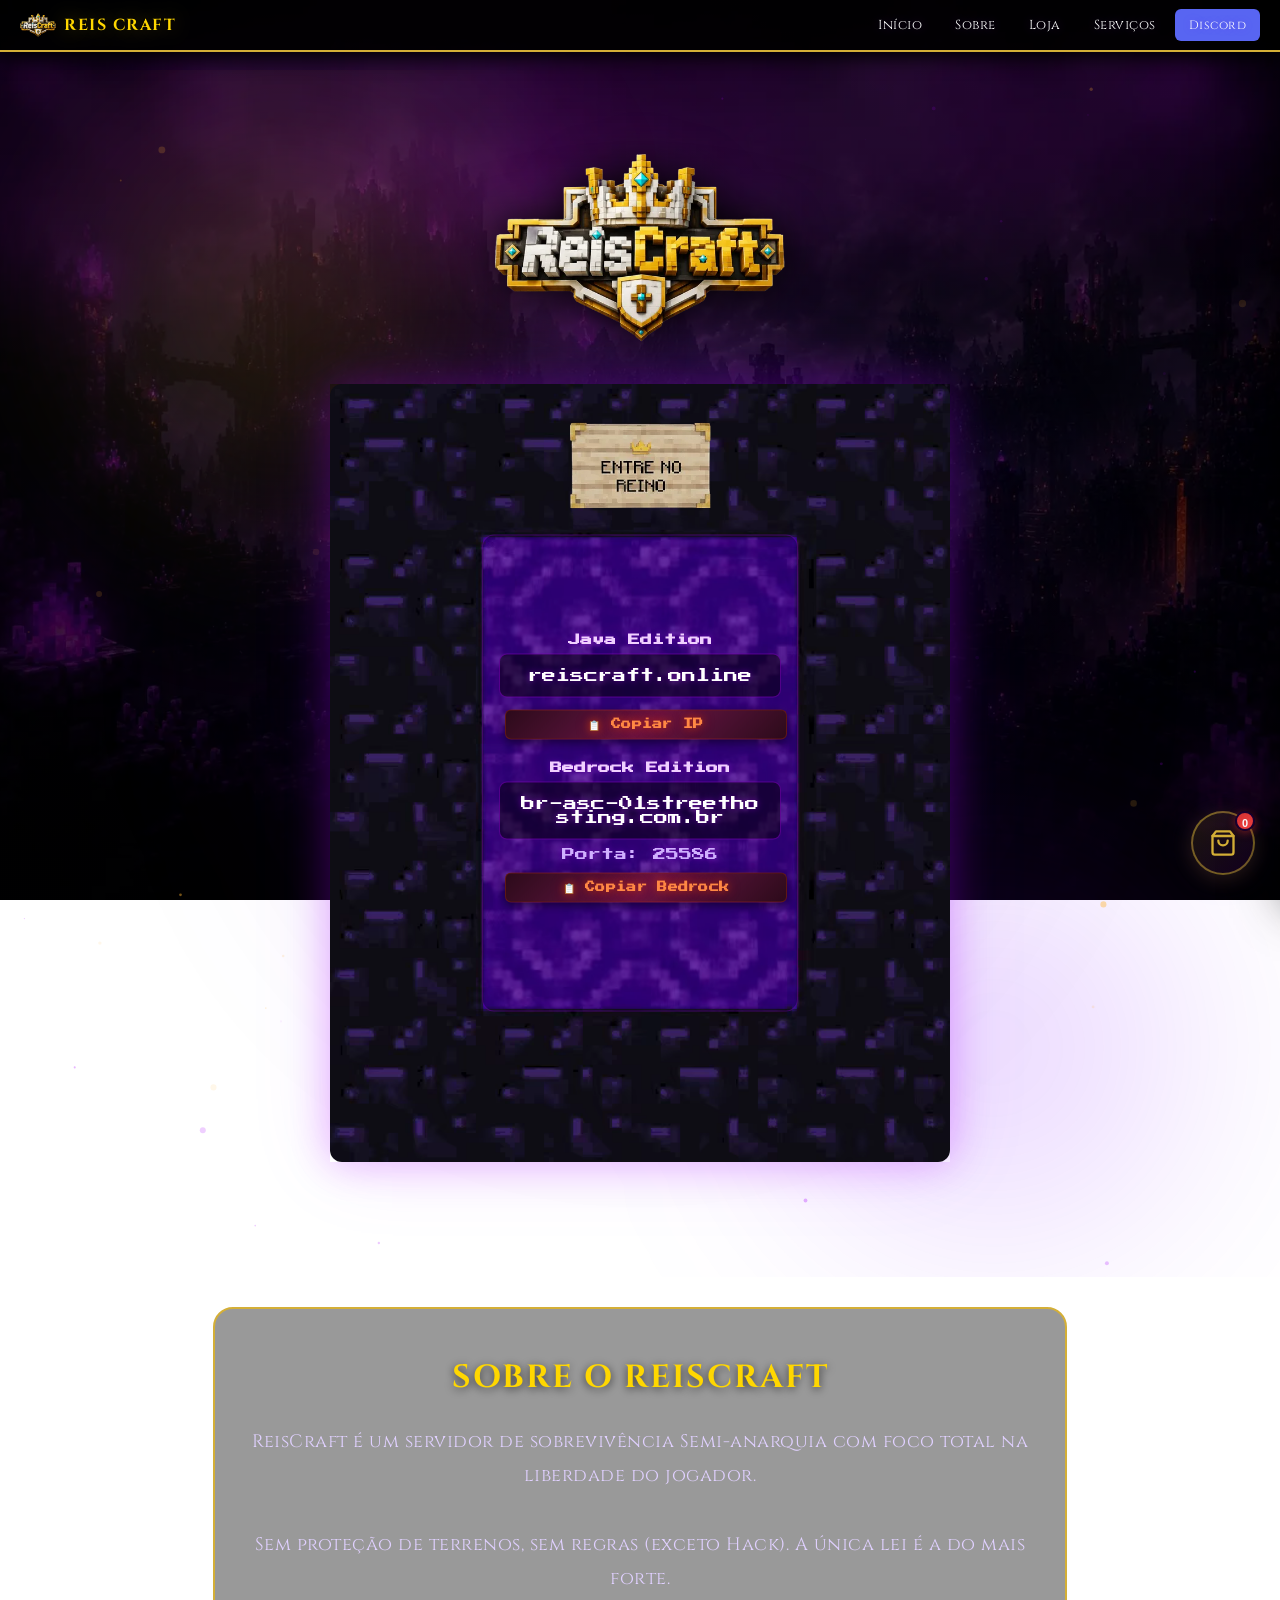
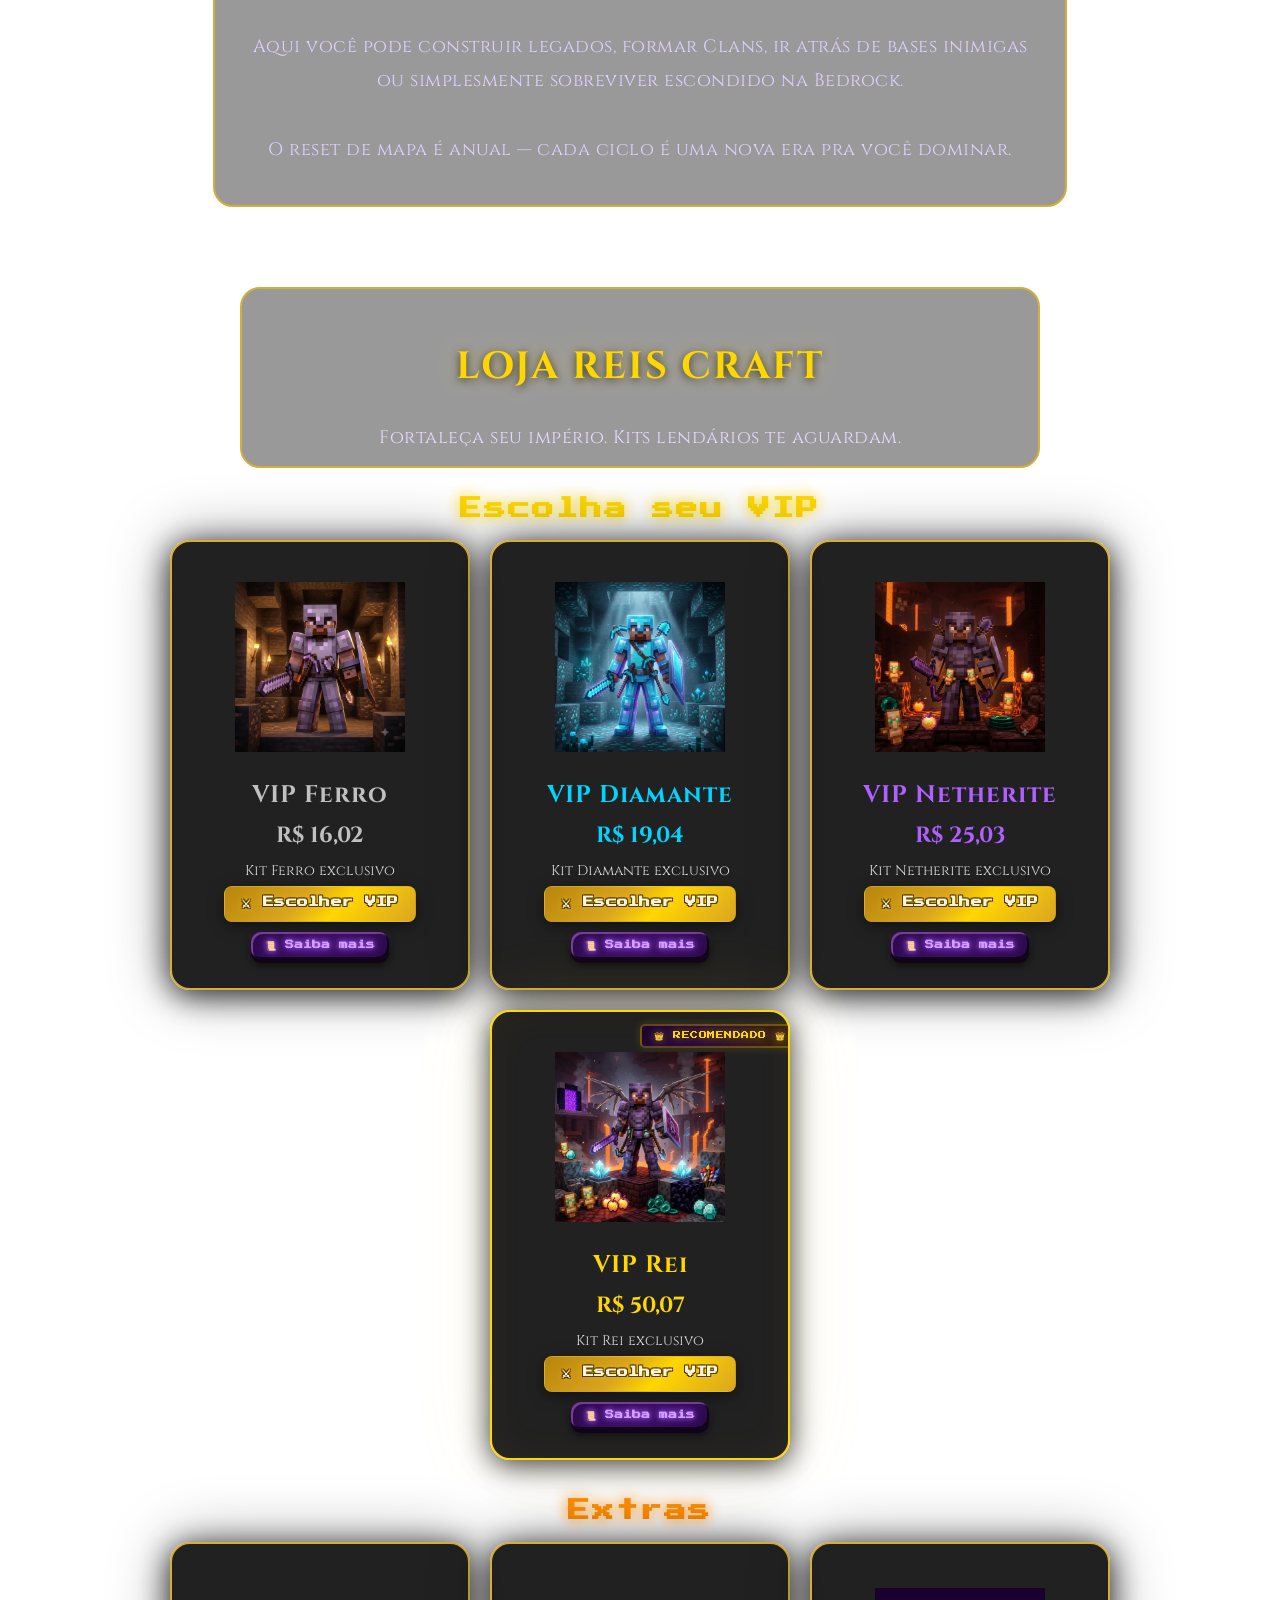
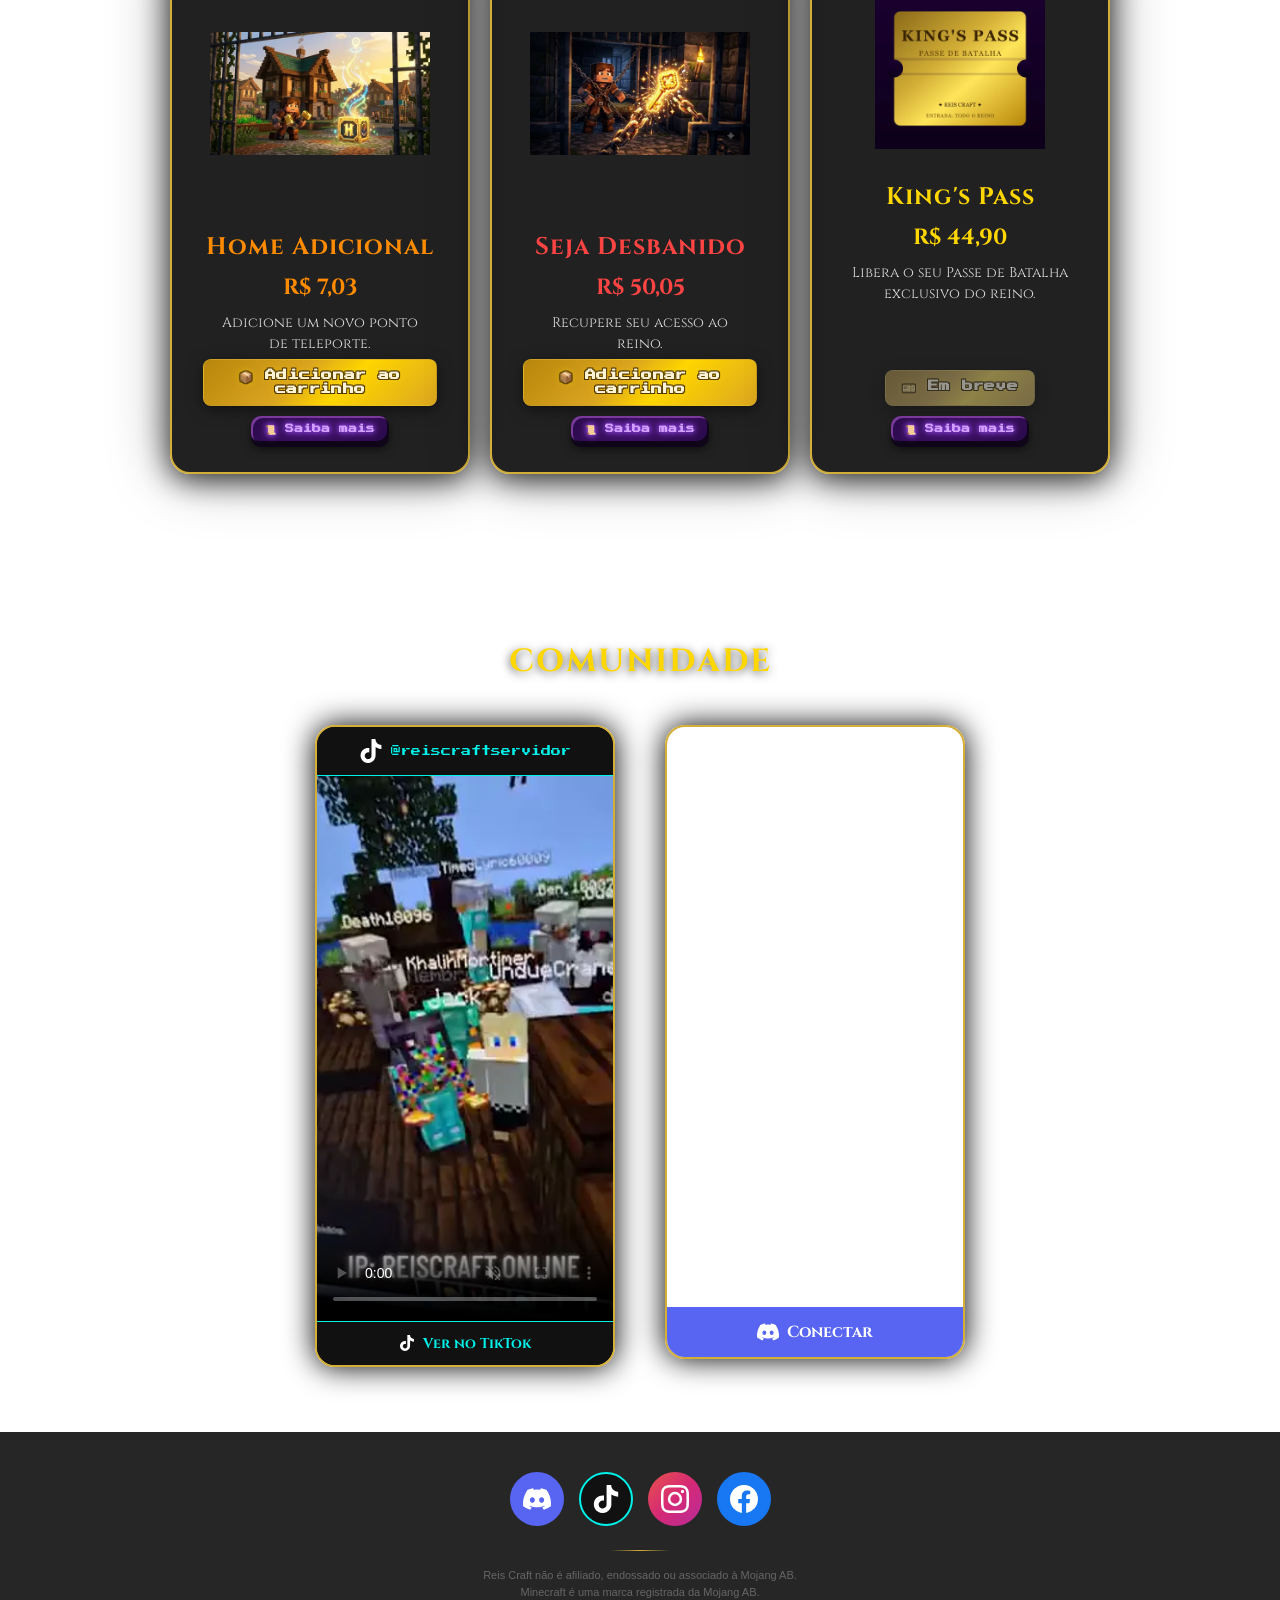
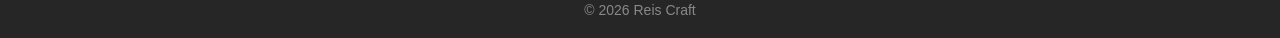
==== index.html @ 6741df7a "revert: titulo da loja volta ao dourado chapado com glow sutil (sem gradiente/filetes/animacao)" ====
﻿<!DOCTYPE html>
<html lang="pt-BR">
<head>
<meta charset="UTF-8">
<meta name="viewport" content="width=device-width, initial-scale=1.0, viewport-fit=cover">
<meta name="theme-color" content="#0d001a">
<title>Reis Craft | Loja Minecraft</title>
<link rel="icon" type="image/png" href="assets/logo.png">
<link href="https://fonts.googleapis.com/css2?family=Cinzel:wght@500;700&family=Press+Start+2P&display=swap" rel="stylesheet">
<link rel="stylesheet" href="css/style.css?v=10">
<link rel="preload" as="image" href="assets/background.webp">
<link rel="preload" as="image" href="assets/logo.webp">
<link rel="preload" as="image" href="assets/portal-poster.webp">
</head>
<body>

<nav class="navbar">
  <a href="#" class="nav-logo">
    <img src="assets/logo.webp" alt="Reis Craft" class="nav-logo-img" width="64" height="43">
    REIS CRAFT
  </a>
  <button class="nav-toggle" onclick="toggleNav()" aria-label="Menu">
    <span class="hamburger"></span>
  </button>
  <div class="nav-links">
    <a href="#inicio" onclick="fecharNav()">Início</a>
    <a href="#sobre" onclick="fecharNav()">Sobre</a>
    <a href="#loja" onclick="fecharNav()">Loja</a>
    <a href="#servicos" onclick="fecharNav()">Serviços</a>
    <a href="https://discord.gg/BGQZTPGbH" target="_blank" onclick="fecharNav()" class="nav-discord">Discord</a>
  </div>
</nav>

<header id="inicio">
  <div class="hero-bg">
    <div class="hero-glow"></div>
    <div class="hero-lighting">
      <div class="hero-light-spot spot-warm"></div>
      <div class="hero-light-spot spot-cool"></div>
    </div>
    <canvas id="hero-particles"></canvas>
  </div>
  <div class="hero-content">
    <img src="assets/logo.webp" class="logo" alt="Reis Craft" width="290" height="193">
    <div class="server-box">
      <div class="portal-frame">
        <div class="portal-sign">
          <img src="assets/placa-entre-reino.webp" alt="Entre no Reino" class="sign-img" width="512" height="279">
        </div>
        <video src="assets/portal.webm" poster="assets/portal-poster.webp" alt="Nether Portal" class="portal-gif" autoplay muted loop playsinline></video>
        <div class="portal-card">
          <div class="portal-editions">
            <div class="portal-edition">
              <h3>Java Edition</h3>
              <div class="server-ip">reiscraft.online</div>
              <button class="mc-btn" onclick="copiarTexto('reiscraft.online','Reis Craft')">📋 Copiar IP</button>
            </div>
            <div class="portal-edition">
              <h3>Bedrock Edition</h3>
              <div class="server-ip">br-asc-01streethosting.com.br</div>
              <div class="server-port">Porta: 25586</div>
              <button class="mc-btn" onclick="copiarTexto('br-asc-01streethosting.com.br:25586','Reis Craft Bedrock')">📋 Copiar Bedrock</button>
            </div>
          </div>
        </div>
      </div>
    </div>
  </div>
</header>

<section id="sobre">
  <h2 id="mc-sobre">Sobre o ReisCraft</h2>
  <p>
    ReisCraft é um servidor de sobrevivência Semi-anarquia com foco total na liberdade do jogador.
    <br><br>
    Sem proteção de terrenos, sem regras (exceto Hack). A única lei é a do mais forte.
    <br><br>
    Aqui você pode construir legados, formar Clans, ir atrás de bases inimigas ou simplesmente sobreviver escondido na Bedrock.
    <br><br>
    O reset de mapa é anual — cada ciclo é uma nova era pra você dominar.
  </p>
</section>

<section id="loja"></section>

<section id="servicos">
  <h2 id="mc-servicos">Comunidade</h2>

  <div class="social-row">
    <div class="tiktok-card">
      <div class="tiktok-header">
        <svg viewBox="0 0 24 24" width="24" height="24" fill="white"><path d="M12.525.02c1.31-.02 2.61-.01 3.91-.02.08 1.53.63 3.09 1.75 4.17 1.12 1.11 2.7 1.62 4.24 1.79v4.03c-1.44-.05-2.89-.35-4.2-.97-.57-.26-1.1-.59-1.62-.93-.01 2.92.01 5.84-.02 8.75-.08 1.4-.54 2.79-1.35 3.94-1.31 1.92-3.58 3.17-5.91 3.21-1.43.08-2.86-.31-4.08-1.03-2.02-1.19-3.44-3.37-3.65-5.71-.02-.5-.03-1-.01-1.49.18-1.9 1.12-3.72 2.58-4.96 1.66-1.44 3.98-2.13 6.15-1.72.02 1.48-.04 2.96-.04 4.44-.99-.32-2.15-.23-3.02.37-.63.41-1.11 1.04-1.36 1.75-.21.51-.15 1.07-.14 1.61.24 1.64 1.82 3.02 3.5 2.87 1.12-.01 2.19-.66 2.77-1.61.19-.33.4-.67.41-1.06.1-1.79.06-3.57.07-5.36.01-4.03-.01-8.05.02-12.07z"/></svg>
        <span>@reiscraftservidor</span>
      </div>
      <div class="tiktok-video">
        <video src="assets/tiktok-preview-opt.mp4" poster="assets/tiktok-poster.webp" autoplay muted loop playsinline controls></video>
      </div>
      <a href="https://www.tiktok.com/@reiscraftservidor" target="_blank" class="tiktok-btn">
        <svg viewBox="0 0 24 24" width="16" height="16" fill="white"><path d="M12.525.02c1.31-.02 2.61-.01 3.91-.02.08 1.53.63 3.09 1.75 4.17 1.12 1.11 2.7 1.62 4.24 1.79v4.03c-1.44-.05-2.89-.35-4.2-.97-.57-.26-1.1-.59-1.62-.93-.01 2.92.01 5.84-.02 8.75-.08 1.4-.54 2.79-1.35 3.94-1.31 1.92-3.58 3.17-5.91 3.21-1.43.08-2.86-.31-4.08-1.03-2.02-1.19-3.44-3.37-3.65-5.71-.02-.5-.03-1-.01-1.49.18-1.9 1.12-3.72 2.58-4.96 1.66-1.44 3.98-2.13 6.15-1.72.02 1.48-.04 2.96-.04 4.44-.99-.32-2.15-.23-3.02.37-.63.41-1.11 1.04-1.36 1.75-.21.51-.15 1.07-.14 1.61.24 1.64 1.82 3.02 3.5 2.87 1.12-.01 2.19-.66 2.77-1.61.19-.33.4-.67.41-1.06.1-1.79.06-3.57.07-5.36.01-4.03-.01-8.05.02-12.07z"/></svg>
        Ver no TikTok
      </a>
    </div>
    <div class="discord-widget">
      <iframe src="https://discord.com/widget?id=1530316278089384156&theme=dark" width="350" height="500" allowtransparency="true" frameborder="0" sandbox="allow-popups allow-popups-to-escape-sandbox allow-same-origin allow-scripts"></iframe>
      <a href="https://discord.gg/BGQZTPGbH" target="_blank" class="discord-connect">
        <svg viewBox="0 0 24 24" width="22" height="22" fill="white"><path d="M20.317 4.37a19.791 19.791 0 0 0-4.885-1.515.074.074 0 0 0-.079.037c-.21.375-.444.864-.608 1.25a18.27 18.27 0 0 0-5.487 0 12.64 12.64 0 0 0-.617-1.25.077.077 0 0 0-.079-.037A19.736 19.736 0 0 0 3.677 4.37a.07.07 0 0 0-.032.027C.533 9.046-.32 13.58.099 18.057a.082.082 0 0 0 .031.057 19.9 19.9 0 0 0 5.993 3.03.078.078 0 0 0 .084-.028 14.09 14.09 0 0 0 1.226-1.994.076.076 0 0 0-.041-.106 13.107 13.107 0 0 1-1.872-.892.077.077 0 0 1-.008-.128 10.2 10.2 0 0 0 .372-.292.074.074 0 0 1 .077-.01c3.928 1.793 8.18 1.793 12.062 0a.074.074 0 0 1 .078.01c.12.098.246.198.373.292a.077.077 0 0 1-.006.127 12.299 12.299 0 0 1-1.873.892.077.077 0 0 0-.041.107c.36.698.772 1.362 1.225 1.993a.076.076 0 0 0 .084.028 19.839 19.839 0 0 0 6.002-3.03.077.077 0 0 0 .032-.054c.5-5.177-.838-9.674-3.549-13.66a.061.061 0 0 0-.031-.03zM8.02 15.33c-1.183 0-2.157-1.085-2.157-2.419 0-1.333.956-2.419 2.157-2.419 1.21 0 2.176 1.095 2.157 2.42 0 1.333-.956 2.418-2.157 2.418zm7.975 0c-1.183 0-2.157-1.085-2.157-2.419 0-1.333.955-2.419 2.157-2.419 1.21 0 2.176 1.095 2.157 2.42 0 1.333-.946 2.418-2.157 2.418z"/></svg>
        Conectar
      </a>
    </div>

  </div>
</section>

<div id="cart-button" onclick="toggleCarrinho()">
  <svg id="cart-icon" viewBox="0 0 24 24" width="28" height="28" fill="none" stroke="#d4af37" stroke-width="2" stroke-linecap="round" stroke-linejoin="round">
    <path d="M6 2L3 6v14a2 2 0 0 0 2 2h14a2 2 0 0 0 2-2V6l-3-4z"/>
    <line x1="3" y1="6" x2="21" y2="6"/>
    <path d="M16 10a4 4 0 0 1-8 0"/>
  </svg>
  <span id="cart-count">0</span>
</div>

<div id="cart-overlay" onclick="toggleCarrinho()"></div>

<div id="cart-panel">
  <div class="cart-header">
    <h2>💎 Seu Pedido</h2>
    <span onclick="toggleCarrinho()" class="close-cart">✕</span>
  </div>

  <div class="cart-nickname">
    <label for="nickname-input">Nickname do Minecraft</label>
    <input
      type="text"
      id="nickname-input"
      placeholder="Digite seu nick..."
      maxlength="16"
      autocomplete="off"
    >
  </div>

  <div id="cart-items"></div>

  <div class="cart-summary">
    <h3 id="cart-total">Total: $0.00</h3>
    <p class="cart-warning">
      Após a confirmação do pagamento,<br>
      VIPs serão entregues automaticamente.<br>
      Homes e Desban serão processados pela equipe.
    </p>
  </div>

  <button class="mc-btn" id="finalizar-btn" onclick="finalizarCompra()" disabled>
    🛒 Finalizar compra
  </button>
</div>

<div id="resumo-overlay" onclick="fecharResumo()"></div>

<div id="resumo-panel">
  <div class="cart-header">
    <h2>💎 Resumo do Pedido</h2>
    <span onclick="fecharResumo()" class="close-cart">✕</span>
  </div>

  <div class="resumo-box">
    <div class="resumo-player">
      <span class="resumo-label">Jogador</span>
      <span class="resumo-valor" id="confirmacao-nick"></span>
    </div>
    <div id="cart-resumo-content"></div>
  </div>

  <p class="cart-warning">
    Ao confirmar, você será redirecionado para o checkout seguro da Tebex.
  </p>

  <button class="mc-btn" onclick="confirmarCompra()">
    🛒 Ir para o pagamento
  </button>
</div>

<div id="popup" class="popup" onclick="if(event.target===this)fecharInfo()">
  <div class="popup-content">
    <span onclick="fecharInfo()" class="close">✖</span>
    <h2 id="tituloVip"></h2>
    <img id="imagemKit" class="kit-img" alt="Kit">
    <p id="textoVip"></p>
  </div>
</div>

<div id="manual-popup" class="manual-popup" onclick="if(event.target===this)fecharManual()">
  <div class="manual-content">
    <span onclick="fecharManual()" class="close">✖</span>
    <svg class="manual-discord-icon" viewBox="0 0 24 24" fill="white"><path d="M20.317 4.37a19.791 19.791 0 0 0-4.885-1.515.074.074 0 0 0-.079.037c-.21.375-.444.864-.608 1.25a18.27 18.27 0 0 0-5.487 0 12.64 12.64 0 0 0-.617-1.25.077.077 0 0 0-.079-.037A19.736 19.736 0 0 0 3.677 4.37a.07.07 0 0 0-.032.027C.533 9.046-.32 13.58.099 18.057a.082.082 0 0 0 .031.057 19.9 19.9 0 0 0 5.993 3.03.078.078 0 0 0 .084-.028 14.09 14.09 0 0 0 1.226-1.994.076.076 0 0 0-.041-.106 13.107 13.107 0 0 1-1.872-.892.077.077 0 0 1-.008-.128 10.2 10.2 0 0 0 .372-.292.074.074 0 0 1 .077-.01c3.928 1.793 8.18 1.793 12.062 0a.074.074 0 0 1 .078.01c.12.098.246.198.373.292a.077.077 0 0 1-.006.127 12.299 12.299 0 0 1-1.873.892.077.077 0 0 0-.041.107c.36.698.772 1.362 1.225 1.993a.076.076 0 0 0 .084.028 19.839 19.839 0 0 0 6.002-3.03.077.077 0 0 0 .032-.054c.5-5.177-.838-9.674-3.549-13.66a.061.061 0 0 0-.031-.03zM8.02 15.33c-1.183 0-2.157-1.085-2.157-2.419 0-1.333.956-2.419 2.157-2.419 1.21 0 2.176 1.095 2.157 2.42 0 1.333-.956 2.418-2.157 2.418zm7.975 0c-1.183 0-2.157-1.085-2.157-2.419 0-1.333.955-2.419 2.157-2.419 1.21 0 2.176 1.095 2.157 2.42 0 1.333-.946 2.418-2.157 2.418z"/></svg>
    <h2 class="manual-titulo" id="manual-titulo"></h2>
    <p class="manual-texto" id="manual-texto"></p>
    <a href="https://discord.gg/BGQZTPGbH" target="_blank" rel="noopener" class="manual-discord-btn" id="manual-discord-btn">
      <svg viewBox="0 0 24 24" fill="white"><path d="M20.317 4.37a19.791 19.791 0 0 0-4.885-1.515.074.074 0 0 0-.079.037c-.21.375-.444.864-.608 1.25a18.27 18.27 0 0 0-5.487 0 12.64 12.64 0 0 0-.617-1.25.077.077 0 0 0-.079-.037A19.736 19.736 0 0 0 3.677 4.37a.07.07 0 0 0-.032.027C.533 9.046-.32 13.58.099 18.057a.082.082 0 0 0 .031.057 19.9 19.9 0 0 0 5.993 3.03.078.078 0 0 0 .084-.028 14.09 14.09 0 0 0 1.226-1.994.076.076 0 0 0-.041-.106 13.107 13.107 0 0 1-1.872-.892.077.077 0 0 1-.008-.128 10.2 10.2 0 0 0 .372-.292.074.074 0 0 1 .077-.01c3.928 1.793 8.18 1.793 12.062 0a.074.074 0 0 1 .078.01c.12.098.246.198.373.292a.077.077 0 0 1-.006.127 12.299 12.299 0 0 1-1.873.892.077.077 0 0 0-.041.107c.36.698.772 1.362 1.225 1.993a.076.076 0 0 0 .084.028 19.839 19.839 0 0 0 6.002-3.03.077.077 0 0 0 .032-.054c.5-5.177-.838-9.674-3.549-13.66a.061.061 0 0 0-.031-.03zM8.02 15.33c-1.183 0-2.157-1.085-2.157-2.419 0-1.333.956-2.419 2.157-2.419 1.21 0 2.176 1.095 2.157 2.42 0 1.333-.956 2.418-2.157 2.418zm7.975 0c-1.183 0-2.157-1.085-2.157-2.419 0-1.333.955-2.419 2.157-2.419 1.21 0 2.176 1.095 2.157 2.42 0 1.333-.946 2.418-2.157 2.418z"/></svg>
      Entrar no Discord
    </a>
    <button class="manual-continuar-btn" id="manual-continuar-btn" onclick="continuarComprando()">🛒 Continuar comprando</button>
  </div>
</div>

<div id="portal-overlay"></div>
<div id="toast-container"></div>

<footer>
  <div class="footer-social">
    <a href="https://discord.gg/BGQZTPGbH" target="_blank" class="social-icon discord" aria-label="Discord">
      <svg viewBox="0 0 24 24" width="28" height="28" fill="white"><path d="M20.317 4.37a19.791 19.791 0 0 0-4.885-1.515.074.074 0 0 0-.079.037c-.21.375-.444.864-.608 1.25a18.27 18.27 0 0 0-5.487 0 12.64 12.64 0 0 0-.617-1.25.077.077 0 0 0-.079-.037A19.736 19.736 0 0 0 3.677 4.37a.07.07 0 0 0-.032.027C.533 9.046-.32 13.58.099 18.057a.082.082 0 0 0 .031.057 19.9 19.9 0 0 0 5.993 3.03.078.078 0 0 0 .084-.028 14.09 14.09 0 0 0 1.226-1.994.076.076 0 0 0-.041-.106 13.107 13.107 0 0 1-1.872-.892.077.077 0 0 1-.008-.128 10.2 10.2 0 0 0 .372-.292.074.074 0 0 1 .077-.01c3.928 1.793 8.18 1.793 12.062 0a.074.074 0 0 1 .078.01c.12.098.246.198.373.292a.077.077 0 0 1-.006.127 12.299 12.299 0 0 1-1.873.892.077.077 0 0 0-.041.107c.36.698.772 1.362 1.225 1.993a.076.076 0 0 0 .084.028 19.839 19.839 0 0 0 6.002-3.03.077.077 0 0 0 .032-.054c.5-5.177-.838-9.674-3.549-13.66a.061.061 0 0 0-.031-.03zM8.02 15.33c-1.183 0-2.157-1.085-2.157-2.419 0-1.333.956-2.419 2.157-2.419 1.21 0 2.176 1.095 2.157 2.42 0 1.333-.956 2.418-2.157 2.418zm7.975 0c-1.183 0-2.157-1.085-2.157-2.419 0-1.333.955-2.419 2.157-2.419 1.21 0 2.176 1.095 2.157 2.42 0 1.333-.946 2.418-2.157 2.418z"/></svg>
    </a>
    <a href="https://www.tiktok.com/@reiscraftservidor" target="_blank" class="social-icon tiktok" aria-label="TikTok">
      <svg viewBox="0 0 24 24" width="28" height="28" fill="white"><path d="M12.525.02c1.31-.02 2.61-.01 3.91-.02.08 1.53.63 3.09 1.75 4.17 1.12 1.11 2.7 1.62 4.24 1.79v4.03c-1.44-.05-2.89-.35-4.2-.97-.57-.26-1.1-.59-1.62-.93-.01 2.92.01 5.84-.02 8.75-.08 1.4-.54 2.79-1.35 3.94-1.31 1.92-3.58 3.17-5.91 3.21-1.43.08-2.86-.31-4.08-1.03-2.02-1.19-3.44-3.37-3.65-5.71-.02-.5-.03-1-.01-1.49.18-1.9 1.12-3.72 2.58-4.96 1.66-1.44 3.98-2.13 6.15-1.72.02 1.48-.04 2.96-.04 4.44-.99-.32-2.15-.23-3.02.37-.63.41-1.11 1.04-1.36 1.75-.21.51-.15 1.07-.14 1.61.24 1.64 1.82 3.02 3.5 2.87 1.12-.01 2.19-.66 2.77-1.61.19-.33.4-.67.41-1.06.1-1.79.06-3.57.07-5.36.01-4.03-.01-8.05.02-12.07z"/></svg>
    </a>
    <a href="https://www.instagram.com/reiscraftserver/" target="_blank" class="social-icon instagram" aria-label="Instagram">
      <svg viewBox="0 0 24 24" width="28" height="28" fill="white"><path d="M12 2.163c3.204 0 3.584.012 4.85.07 3.252.148 4.771 1.691 4.919 4.919.058 1.265.069 1.645.069 4.849 0 3.205-.012 3.584-.069 4.849-.149 3.225-1.664 4.771-4.919 4.919-1.266.058-1.644.07-4.85.07-3.204 0-3.584-.012-4.849-.07-3.26-.149-4.771-1.699-4.919-4.92-.058-1.265-.07-1.644-.07-4.849 0-3.204.013-3.583.07-4.849.149-3.227 1.664-4.771 4.919-4.919 1.266-.057 1.645-.069 4.849-.069zM12 0C8.741 0 8.333.014 7.053.072 2.695.272.273 2.69.073 7.052.014 8.333 0 8.741 0 12c0 3.259.014 3.668.072 4.948.2 4.358 2.618 6.78 6.98 6.98C8.333 23.986 8.741 24 12 24c3.259 0 3.668-.014 4.948-.072 4.354-.2 6.782-2.618 6.979-6.98.059-1.28.073-1.689.073-4.948 0-3.259-.014-3.667-.072-4.947-.196-4.354-2.617-6.78-6.979-6.98C15.668.014 15.259 0 12 0zm0 5.838a6.162 6.162 0 1 0 0 12.324 6.162 6.162 0 0 0 0-12.324zM12 16a4 4 0 1 1 0-8 4 4 0 0 1 0 8zm6.406-11.845a1.44 1.44 0 1 0 0 2.881 1.44 1.44 0 0 0 0-2.881z"/></svg>
    </a>
    <a href="https://www.facebook.com/profile.php?id=61592314394153" target="_blank" class="social-icon facebook" aria-label="Facebook">
      <svg viewBox="0 0 24 24" width="28" height="28" fill="white"><path d="M24 12.073c0-6.627-5.373-12-12-12s-12 5.373-12 12c0 5.99 4.388 10.954 10.125 11.854v-8.385H7.078v-3.47h3.047V9.43c0-3.007 1.792-4.669 4.533-4.669 1.312 0 2.686.235 2.686.235v2.953H15.83c-1.491 0-1.956.925-1.956 1.874v2.25h3.328l-.532 3.47h-2.796v8.385C19.612 23.027 24 18.062 24 12.073z"/></svg>
    </a>
  </div>
  <div class="footer-divider"></div>
  <p class="footer-legal">
    Reis Craft não é afiliado, endossado ou associado à Mojang AB.<br>
    Minecraft é uma marca registrada da Mojang AB.
  </p>
  <p class="footer-copy">© 2026 Reis Craft</p>
</footer>

<script src="js/products.js?v=7"></script>
<script src="js/cart.js?v=7"></script>
<script src="js/checkout.js?v=7"></script>
<script src="js/ui.js?v=7"></script>
<script src="js/main.js?v=7"></script>
<script>
if (window.location.search.includes("canceled=true")) {
  mostrarToast("↩ Pagamento cancelado. Carrinho intacto!");
  setTimeout(function() {
    var p = document.getElementById("cart-panel");
    var o = document.getElementById("cart-overlay");
    if (p && o) { p.classList.add("cart-open"); o.classList.add("cart-open"); }
  }, 600);
  if (window.history.replaceState) window.history.replaceState({}, "", window.location.pathname);
}
</script>
</body>
</html>
---- css/style.css ----
/* ================= */
/* NAVBAR */
/* ================= */

.navbar {
    position:fixed;
    top:0;
    left:0;
    width:100%;
    z-index:2000;
    display:flex;
    align-items:center;
    justify-content:space-between;
    padding:8px 20px;
    background:rgba(0,0,0,.92);
    border-bottom:2px solid #d4af37;
    box-shadow:0 5px 20px black;
    box-sizing:border-box;
}

.nav-logo {
    display:flex;
    align-items:center;
    gap:8px;
    color:#ffd700;
    font-family:'Cinzel',serif;
    font-size:16px;
    font-weight:700;
    text-decoration:none;
    text-transform:uppercase;
    letter-spacing:1.5px;
    text-shadow:0 0 20px rgba(255,215,0,.4),0 0 40px rgba(170,0,255,.2);
    transition:text-shadow .3s;
}
.nav-logo-img { height:24px; width:auto; flex-shrink:0; }
.nav-logo:hover {
    text-shadow:0 0 30px rgba(255,215,0,.6),0 0 60px rgba(170,0,255,.35);
}

.nav-links {
    display:flex;
    align-items:center;
    gap:5px;
    flex-wrap:wrap;
}

.nav-links a {
    color:#fff;
    font-family:'Cinzel',serif;
    font-size:13px;
    text-decoration:none;
    padding:8px 14px;
    border-radius:6px;
    letter-spacing:.5px;
    text-shadow:0 0 10px rgba(170,0,255,.3);
    transition:background .2s, color .2s, text-shadow .2s;
}

.nav-links a:hover {
    background:rgba(170,0,255,.2);
    color:#e0b0ff;
    text-shadow:0 0 20px rgba(170,0,255,.6);
}

.nav-discord {
    background:#5865F2 !important;
    color:white !important;
    font-family:'Cinzel',serif !important;
    font-size:12px !important;
    letter-spacing:.5px;
}

.nav-discord:hover {
    background:#7C3AED !important;
    color:#e0b0ff !important;
}

.nav-toggle {
    display:none;
    background:none;
    border:none;
    cursor:pointer;
    padding:8px;
    margin:0;
    box-shadow:none;
    width:auto;
}

.hamburger,.hamburger::before,.hamburger::after {
    display:block;
    width:26px;
    height:3px;
    background:#ffd700;
    border-radius:2px;
    transition:transform .3s, opacity .3s;
}

.hamburger { position:relative; }
.hamburger::before,.hamburger::after { content:''; position:absolute; left:0; }
.hamburger::before { top:-8px; }
.hamburger::after { top:8px; }

.nav-open .hamburger { transform:rotate(45deg); }
.nav-open .hamburger::before { transform:translateY(8px) rotate(0deg); opacity:0; }
.nav-open .hamburger::after { transform:translateY(-8px) rotate(-90deg); }

@media(max-width:700px){
    .nav-toggle { display:block; }
    .navbar { flex-direction:row; }
    .nav-open .nav-toggle { position:relative; z-index:2001; }
    .nav-links { display:none; }
    .nav-open .nav-links {
        display:flex; flex-direction:column;
        position:fixed; top:0; left:0; width:100%; height:100%;
        height:100dvh;
        z-index:2000; background:rgba(0,0,0,.7);
        backdrop-filter:blur(8px); -webkit-backdrop-filter:blur(8px);
        justify-content:center; align-items:center; gap:24px;
    }
    .nav-open .nav-links a { font-size:16px; padding:10px 20px; }
    body.nav-open { overflow:hidden; }
    body { padding-top:60px; }
}

/* ================= */
/* BASE */
/* ================= */

body {
    margin:0; padding:0; padding-top:70px;
    background-image:linear-gradient(rgba(0,0,0,0.45),rgba(0,0,0,0.75)),url("../assets/background.webp");
    background-size:cover; background-position:center; background-attachment:fixed;
    color:white; font-family:'Cinzel',serif; text-align:center;
}

header { position:relative; padding:80px 20px; }

/* ================= */
/* HERO */
/* ================= */

.hero-bg { position:absolute; inset:0; z-index:0; overflow:hidden; pointer-events:none; }

.hero-glow {
    position:absolute; top:50%; left:50%;
    transform:translate(-50%,-50%);
    width:900px; height:900px; max-width:120vw; max-height:120vw;
    background:radial-gradient(ellipse at center,rgba(140,0,255,.3) 0%,rgba(80,0,180,.15) 25%,transparent 65%);
    filter:blur(100px); will-change:transform;
    animation:heroGlowPulse 6s ease-in-out infinite;
}

.hero-lighting { position:absolute; inset:0; z-index:1; }
.hero-light-spot { position:absolute; border-radius:50%; filter:blur(100px); will-change:transform; }

.spot-warm {
    width:700px; height:700px; top:-10%; left:-5%;
    background:radial-gradient(circle at center,rgba(255,180,50,.22) 0%,transparent 55%);
}

.spot-cool {
    width:700px; height:700px; bottom:-10%; right:-5%;
    background:radial-gradient(circle at center,rgba(120,0,255,.22) 0%,transparent 55%);
}

#hero-particles { position:absolute; inset:0; z-index:2; pointer-events:none; display:block; }
.hero-content { position:relative; z-index:3; }

@keyframes heroGlowPulse {
    0%,100% { opacity:.6; transform:translate(-50%,-50%) scale(1); }
    50% { opacity:1; transform:translate(-50%,-50%) scale(1.15); }
}

@keyframes heroFadeIn {
    0% { opacity:0; transform:translateY(30px); }
    100% { opacity:1; transform:translateY(0); }
}

@keyframes fadeUp {
    0% { opacity:0; transform:translateY(25px); }
    100% { opacity:1; transform:translateY(0); }
}

section { animation:fadeUp .6s ease both; }
#sobre { animation-delay:.1s; }
#loja { animation-delay:.2s; }
#servicos { animation-delay:.3s; }

.logo { width:290px; max-width:85%; filter:drop-shadow(0 0 20px black); animation:heroFadeIn 1s cubic-bezier(.22,1,.36,1) forwards; }

.server-box { width:620px; max-width:92%; margin:35px auto; animation:heroFadeIn 1s cubic-bezier(.22,1,.36,1) .3s both; }

.portal-frame { position:relative; box-shadow:0 0 40px rgba(170,0,255,.3),0 0 80px rgba(170,0,255,.1); }

.portal-gif { width:100%; height:auto; display:block; border-radius:12px; }

.portal-sign {
    position:absolute; top:0; left:50%; transform:translateX(-50%);
    z-index:5; pointer-events:none;
}

.sign-img {
    width:360px; height:auto; image-rendering:pixelated;
    pointer-events:auto; display:block;
}

/* ================= */
/* SECTIONS */
/* ================= */

section { padding:50px 20px; }

#sobre {
    background:rgba(0,0,0,.4); backdrop-filter:blur(4px); -webkit-backdrop-filter:blur(4px);
    border:2px solid #d4af37; border-radius:20px;
    margin:30px auto; padding:20px 25px; max-width:800px;
}

#sobre p {
    font-family:'Cinzel',serif; font-size:18px; line-height:1.9;
    letter-spacing:.5px; color:#e0d0ff;
}

h2 {
    color:#ffd700; font-size:32px; text-shadow:0 2px 10px rgba(0,0,0,.7);
    font-family:'Cinzel',serif; letter-spacing:2px; text-transform:uppercase;
}

/* ================= */
/* CATEGORY GRID */
/* ================= */

.categoria-wrapper { margin-bottom:40px; }

.categoria-titulo {
    font-family:'Press Start 2P',cursive; font-size:22px;
    text-align:center; margin:30px 0 20px;
    text-shadow:0 0 15px currentColor; letter-spacing:2px;
}

.categoria-grid {
    display:flex; flex-wrap:wrap; justify-content:center; gap:20px;
}

/* ================= */
/* PRODUCT CARDS */
/* ================= */

.vip {
    display:inline-flex; flex-direction:column; align-items:center;
    vertical-align:top;
    background:rgba(15,15,15,.92); width:300px;
    padding:25px; margin:0; border-radius:20px;
    border:2px solid #d4af37;
    box-shadow:0 5px 30px rgba(0,0,0,.8),0 0 60px rgba(0,0,0,.4); overflow:hidden;
    box-sizing:border-box; transition:transform .35s cubic-bezier(.22,1,.36,1), box-shadow .35s ease;
}

.vip:hover {
    transform:translateY(-6px);
    box-shadow:0 8px 40px rgba(0,0,0,.8),0 0 80px rgba(170,0,255,.15);
    border-color:rgba(212,175,55,.8);
}

.vip-image-box { width:100%; height:200px; display:flex; align-items:center; justify-content:center; overflow:hidden; }

.vip-img { width:170px; height:170px; object-fit:contain; }

.vip[data-produto-id="home"] .vip-image-box,
.vip[data-produto-id="desban"] .vip-image-box { height:250px; }

.vip[data-produto-id="home"] .vip-img,
.vip[data-produto-id="desban"] .vip-img { width:220px; height:220px; }

.vip h3 { color:#ffd700; font-size:24px; margin:12px 0 5px; word-break:keep-all; font-family:'Cinzel',serif; letter-spacing:1px; transition:text-shadow .3s ease; }

.vip:has(.mc-btn:hover) h3 {
    animation:neon-trail 1.2s ease-in-out infinite;
}
.vip h4 { font-size:22px; margin:5px; font-weight:bold; }
.vip-desc { color:#ddd; font-size:14px; margin:5px 15px; line-height:1.5; }

.vip .mc-btn { margin-top:auto; }

.vip.recomendado {
    border-color:#ffd700;
    box-shadow:0 5px 30px rgba(0,0,0,.8),0 0 80px rgba(255,215,0,.12),inset 0 0 40px rgba(255,215,0,.04);
    position:relative;
}

.vip.recomendado::before {
    content:"👑 RECOMENDADO 👑";
    position:absolute; top:12px; left:50%;
    font-family:'Press Start 2P',cursive; font-size:8px;
    color:#ffd700;
    background:linear-gradient(135deg,#1a0030 0%,#2a0a3a 40%,#3a2500 100%);
    padding:5px 12px; border-radius:5px;
    z-index:2; letter-spacing:.5px; white-space:nowrap;
    border:2px solid rgba(255,215,0,.3);
    box-shadow:0 0 10px rgba(255,215,0,.15),inset 0 0 20px rgba(255,215,0,.04);
    text-shadow:0 0 8px rgba(255,215,0,.5),0 0 16px rgba(0,212,255,.2);
    animation:glow-pulse 2.5s ease-in-out infinite;
    transform-origin:center center;
}

.vip.recomendado:hover {
    box-shadow:0 8px 40px rgba(0,0,0,.8),0 0 100px rgba(255,215,0,.2),inset 0 0 60px rgba(255,215,0,.06);
    border-color:#ffd700;
}

@keyframes glow-pulse {
    0%, 100% {
        box-shadow:0 0 6px rgba(255,215,0,.2),0 0 12px rgba(255,215,0,.1);
        transform:translateX(-50%) scale(1);
    }
    50% {
        box-shadow:0 0 12px rgba(255,215,0,.5),0 0 30px rgba(255,215,0,.2),0 0 50px rgba(255,215,0,.1);
        transform:translateX(-50%) scale(1.04);
    }
}

@keyframes neon-trail {
    0% { text-shadow:-2px 0 6px currentColor,2px 0 3px transparent,0 0 12px currentColor,0 0 24px currentColor; }
    25% { text-shadow:0 -2px 6px currentColor,0 2px 3px transparent,0 0 12px currentColor,0 0 24px currentColor; }
    50% { text-shadow:2px 0 6px currentColor,-2px 0 3px transparent,0 0 12px currentColor,0 0 24px currentColor; }
    75% { text-shadow:0 2px 6px currentColor,0 -2px 3px transparent,0 0 12px currentColor,0 0 24px currentColor; }
    100% { text-shadow:-2px 0 6px currentColor,2px 0 3px transparent,0 0 12px currentColor,0 0 24px currentColor; }
}

/* ================= */
/* BUTTONS */
/* ================= */

button {
    background:#d4af37; color:#111; border:none;
    padding:14px 30px; font-size:17px; font-family:'Cinzel',serif;
    font-weight:bold; border-radius:10px; cursor:pointer;
    margin:8px; box-shadow:0 5px 15px black; transition:.2s;
}

button:hover { background:#f5d76e; filter:brightness(1.05); }

.mc-btn {
    font-family:'Press Start 2P',cursive; font-size:13px; letter-spacing:.3px;
    color:#fff5d6;
    background:linear-gradient(135deg,#b8860b 0%,#daa520 40%,#ffd700 60%,#daa520 100%);
    border:1px solid rgba(212,175,55,.4); border-radius:8px; padding:14px 24px;
    cursor:pointer; margin:6px;
    box-shadow:0 4px 15px rgba(0,0,0,.5);
    transition:all .2s ease;
    text-shadow:0 0 8px rgba(255,215,0,.5),1px 1px 0 #3a2500,-1px -1px 0 #3a2500,1px -1px 0 #3a2500,-1px 1px 0 #3a2500;
    position:relative; overflow:hidden; z-index:1;
}

.mc-btn:hover {
    background:linear-gradient(135deg,#d4a017 0%,#f0c040 40%,#ffe55a 60%,#f0c040 100%);
    border-color:rgba(255,215,0,.6); color:#fff;
    box-shadow:0 6px 20px rgba(0,0,0,.6),0 0 15px rgba(255,215,0,.15);
    text-shadow:0 0 12px rgba(255,215,0,.8),0 0 24px rgba(255,200,0,.4),1px 1px 0 #3a2500,-1px -1px 0 #3a2500,1px -1px 0 #3a2500,-1px 1px 0 #3a2500;
}

.mc-btn:disabled {
    opacity:0.5; cursor:not-allowed; filter:grayscale(0.5);
}

.mc-btn:active:not(:disabled) {
    transform:translateY(1px);
    box-shadow:0 2px 8px rgba(0,0,0,.5);
}

.mc-btn:disabled:hover {
    background:linear-gradient(135deg,#b8860b 0%,#daa520 40%,#ffd700 60%,#daa520 100%);
    border-color:rgba(212,175,55,.4); transform:none;
    box-shadow:0 4px 15px rgba(0,0,0,.5);
    text-shadow:0 0 8px rgba(255,215,0,.5),1px 1px 0 #3a2500,-1px -1px 0 #3a2500,1px -1px 0 #3a2500,-1px 1px 0 #3a2500;
}

.mc-btn-add { font-size:11px !important; padding:10px 16px !important; }

/* ================= */
/* KIT ORE HOVER EFFECTS */
/* ================= */

.vip[data-produto-id="vip_ferro"] .mc-btn:hover {
    background:linear-gradient(135deg,#2a2a2a,#5a5a5a,#c0c0c0,#5a5a5a,#2a2a2a) !important;
    border-color:rgba(192,192,192,.6) !important;
    color:#fff !important;
    text-shadow:0 0 8px rgba(192,192,192,.6),0 0 16px rgba(192,192,192,.3),1px 1px 0 #1a1a1a !important;
    box-shadow:inset -2px -2px 0 #1a1a1a,inset 2px 2px 0 #e0e0e0,0 3px 0 #1a1a1a,0 4px 10px rgba(192,192,192,.3) !important;
}

.vip[data-produto-id="vip_diamante"] .mc-btn:hover {
    background:linear-gradient(135deg,#003355,#0077aa,#00d4ff,#0077aa,#003355) !important;
    border-color:rgba(0,212,255,.6) !important;
    color:#fff !important;
    text-shadow:0 0 8px rgba(0,212,255,.6),0 0 16px rgba(0,212,255,.3),1px 1px 0 #002244 !important;
    box-shadow:inset -2px -2px 0 #002244,inset 2px 2px 0 #66e0ff,0 3px 0 #002244,0 4px 10px rgba(0,212,255,.3) !important;
}

.vip[data-produto-id="vip_netherite"] .mc-btn:hover {
    background:linear-gradient(135deg,#2a0040,#5a1080,#b060ff,#5a1080,#2a0040) !important;
    border-color:rgba(176,96,255,.6) !important;
    color:#fff !important;
    text-shadow:0 0 8px rgba(176,96,255,.6),0 0 16px rgba(176,96,255,.3),1px 1px 0 #1a0020 !important;
    box-shadow:inset -2px -2px 0 #1a0020,inset 2px 2px 0 #d090ff,0 3px 0 #1a0020,0 4px 10px rgba(176,96,255,.3) !important;
}

.vip[data-produto-id="vip_rei"] .mc-btn:hover {
    background:linear-gradient(135deg,#2a0040,#5a1080,#b060ff,#5a1080,#2a0040) !important;
    border-color:rgba(255,215,0,.6) !important;
    color:#ffd700 !important;
    text-shadow:0 0 12px rgba(255,215,0,.8),0 0 24px rgba(255,200,0,.4),0 0 40px rgba(255,215,0,.2),1px 1px 0 #3a2500 !important;
    box-shadow:inset -2px -2px 0 #1a0020,inset 2px 2px 0 #d090ff,0 3px 0 #1a0020,0 4px 10px rgba(255,215,0,.3),0 0 20px rgba(255,215,0,.1) !important;
}

.info-btn {
    font-family:'Press Start 2P',cursive; font-size:9px;
    padding:8px 14px; border:none; cursor:pointer; margin:4px;
    position:relative; overflow:hidden; z-index:1;
    color:#d4a0ff;
    background:linear-gradient(135deg,#2a0a4a,#3a1060,#2a0a4a);
    box-shadow:inset -2px -2px 0 #0f0518,inset 2px 2px 0 #7a3a9a,0 4px 0 #0f0518,0 6px 10px rgba(0,0,0,.6);
    transition:all .2s;
    text-shadow:0 0 5px #a050ff,0 0 10px #a050ff;
}

.info-btn:hover {
    color:#f0d0ff; transform:none;
    background:radial-gradient(circle at 25% 30%,rgba(200,120,255,.35),transparent 50%),
               radial-gradient(circle at 75% 70%,rgba(240,200,255,.2),transparent 50%),
               linear-gradient(135deg,#3a105a,#5a2080,#3a105a);
    text-shadow:0 0 10px #c080ff,0 0 25px #c080ff,0 0 40px #a050ff;
    box-shadow:inset -2px -2px 0 #1a0525,inset 2px 2px 0 #b070d0,0 4px 0 #1a0525,0 6px 10px rgba(0,0,0,.6);
}

/* ================= */
/* PORTAL CARD */
/* ================= */

.portal-card {
    position:absolute; top:50%; left:50%; transform:translate(-50%,-50%);
    width:316px; height:477px; box-sizing:border-box;
    padding:98px 16px; background:rgba(0,0,0,.35);
    border:1px solid rgba(170,0,255,.3); border-radius:12px;
}

.portal-editions { display:flex; flex-direction:column; gap:16px; }

.portal-edition h3 {
    color:#f0d0ff; font-family:'Press Start 2P',monospace;
    font-size:12px; margin:0 0 8px; text-shadow:0 0 6px rgba(170,0,255,.4); text-align:center;
}

.portal-edition .mc-btn {
    margin-top:12px; width:100%; padding:8px 14px; font-size:10px !important;
    background:linear-gradient(135deg,#2c0a1a,#4a1030,#6b1540,#4a1030,#2c0a1a) !important;
    border:1px solid rgba(200,50,0,.3) !important;
    border-radius:6px !important;
    box-shadow:0 3px 10px rgba(0,0,0,.5) !important;
    color:#ff8844 !important;
    text-shadow:0 0 8px rgba(255,68,0,.6),0 0 16px rgba(200,30,0,.3) !important;
}

.portal-edition .mc-btn:hover {
    background:linear-gradient(135deg,#3c1025,#5a2040,#7b2050,#5a2040,#3c1025) !important;
    border-color:rgba(255,100,0,.5) !important;
    box-shadow:0 4px 14px rgba(0,0,0,.6),0 0 10px rgba(200,50,0,.15) !important;
    color:#ffaa66 !important;
}

.server-ip {
    font-family:'Press Start 2P',monospace; font-size:14px; color:#fff;
    background:rgba(0,0,0,.5); border:1px solid rgba(170,0,255,.4);
    border-radius:8px; padding:14px 16px; text-align:center;
    text-shadow:0 0 6px rgba(170,0,255,.5); word-break:break-all;
}

.server-port {
    color:#d0b0ff; font-family:'Press Start 2P',monospace;
    font-size:13px; margin-top:8px; text-align:center;
    text-shadow:0 0 6px rgba(170,0,255,.4);
}

/* ================= */
/* NICKNAME INPUT */
/* ================= */

.cart-nickname {
    padding:15px; margin:10px 0; background:rgba(255,255,255,.03);
    border:1px solid rgba(212,175,55,.2); border-radius:8px;
}

.cart-nickname label {
    display:block; font-family:'Cinzel',serif;
    font-size:12px; color:#ffd700; margin-bottom:8px;
    letter-spacing:1px;
}

.cart-nickname input {
    width:100%; padding:12px 16px; box-sizing:border-box;
    font-family:Arial,sans-serif; font-size:14px;
    background:rgba(0,0,0,.4); border:1px solid rgba(212,175,55,.3);
    color:#ffd700; text-align:center; border-radius:6px;
    outline:none; transition:border-color .2s, box-shadow .2s;
}

.cart-nickname input:focus {
    border-color:#ffd700; box-shadow:0 0 15px rgba(255,215,0,.2);
}

.cart-nickname input::placeholder {
    color:rgba(255,215,0,.3); font-size:13px;
}

.cart-nickname input.input-error {
    border-color:#ff4444; animation:shake .3s;
}

@keyframes shake {
    0%,100% { transform:translateX(0); }
    25% { transform:translateX(-6px); }
    75% { transform:translateX(6px); }
}

/* ================= */
/* CART */
/* ================= */

#cart-button {
    position:fixed; right:25px; bottom:25px; z-index:1000;
    cursor:pointer; width:60px; height:60px;
    display:flex; align-items:center; justify-content:center;
    background:linear-gradient(135deg,rgba(212,175,55,.12),rgba(170,0,255,.1));
    border:2px solid rgba(212,175,55,.5);
    border-radius:50%;
    box-shadow:0 4px 20px rgba(212,175,55,.15),0 0 40px rgba(170,0,255,.1);
    transition:transform .3s, box-shadow .3s;
}
#cart-button:hover {
    transform:scale(1.1);
    box-shadow:0 4px 30px rgba(212,175,55,.3),0 0 50px rgba(170,0,255,.2);
}
#cart-button svg { transition:stroke .3s; }
#cart-button:hover svg { stroke:#ffd700; }

#cart-count {
    position:absolute; top:-2px; right:-2px;
    background:linear-gradient(135deg,#d43333,#ff4444);
    color:#fff; font-family:Arial,sans-serif; font-weight:700;
    font-size:11px; min-width:20px; height:20px; line-height:20px;
    text-align:center; padding:0 5px; box-sizing:border-box;
    border-radius:10px; border:2px solid #1a0030;
    box-shadow:0 2px 8px rgba(255,50,50,.4);
}

#cart-panel {
    position:fixed; top:0; right:-420px; width:400px; max-width:90%;
    height:100vh;
    background:linear-gradient(180deg,#1a0030 0%,#0d001a 60%,#05000a 100%);
    z-index:1001; padding:20px; box-sizing:border-box;
    border-left:3px solid rgba(212,175,55,.4);
    box-shadow:-10px 0 50px rgba(0,0,0,.8);
    transition:right .35s cubic-bezier(.25,.8,.25,1);
    overflow-y:auto;
}
#cart-panel.cart-open { right:0; }

.cart-header {
    display:flex; justify-content:space-between; align-items:center;
    background:linear-gradient(90deg,#2a0a40,#3d1060,#2a0a40);
    margin:-20px -20px 15px; padding:15px 20px;
    border-bottom:1px solid rgba(212,175,55,.3);
}
.cart-header h2 {
    color:#d4af37; font-size:18px; font-family:'Cinzel',serif;
    letter-spacing:1px; text-transform:uppercase; margin:0;
    text-shadow:0 0 15px rgba(212,175,55,.2);
}

.close-cart {
    cursor:pointer; font-size:16px; color:#d4af37;
    width:32px; height:32px; display:flex;
    align-items:center; justify-content:center;
    background:rgba(255,255,255,.05);
    border:1px solid rgba(212,175,55,.3); border-radius:50%;
    transition:background .2s, border-color .2s;
}
.close-cart:hover { background:rgba(212,175,55,.15); border-color:#d4af37; }

.cart-empty-msg {
    text-align:center; color:rgba(255,255,255,.25);
    font-size:14px; padding:40px 0; font-family:Arial,sans-serif;
}

.cart-item {
    display:flex; align-items:center; gap:12px;
    background:rgba(255,255,255,.03);
    border:1px solid rgba(212,175,55,.12);
    border-radius:8px; padding:12px 14px; margin-top:8px;
    color:#ccc; font-family:Arial,sans-serif; font-size:13px;
    transition:border-color .2s;
}
.cart-item:hover { border-color:rgba(212,175,55,.3); }

.cart-item-img {
    width:42px; height:42px; object-fit:contain; flex-shrink:0;
    border-radius:6px; background:rgba(0,0,0,.3);
    padding:4px; border:1px solid rgba(212,175,55,.1);
}

.cart-item-info { flex:1; min-width:0; }

.cart-item-info b { font-size:14px; display:block; margin-bottom:3px; font-family:'Cinzel',serif; letter-spacing:.5px; }

.cart-item-preco { color:#d4af37; font-size:12px; font-weight:600; }

.cart-item-qtd { display:flex; align-items:center; gap:6px; margin:4px 0; }

.cart-item-qtd button {
    background:rgba(212,175,55,.1); color:#d4af37;
    border:1px solid rgba(212,175,55,.3); border-radius:4px;
    padding:2px 8px; margin:0; font-size:12px;
    cursor:pointer; transition:background .2s;
    min-width:24px; font-family:Arial,sans-serif;
}
.cart-item-qtd button:hover { background:rgba(212,175,55,.25); }
.cart-item-qtd span { min-width:16px; text-align:center; color:#d4af37; font-size:13px; font-weight:700; }

.cart-item-remove {
    background:none !important; border:none !important;
    color:rgba(255,70,70,.6) !important; font-size:16px !important;
    cursor:pointer !important; padding:4px !important; margin:0 !important;
    flex-shrink:0; transition:color .2s; line-height:1;
}
.cart-item-remove:hover { color:#ff4444 !important; }

.cart-summary {
    margin-top:20px; padding-top:15px;
    border-top:1px solid rgba(212,175,55,.2);
}

#cart-total {
    color:#d4af37; font-size:16px; margin-top:0;
    font-family:'Cinzel',serif; letter-spacing:1px;
    text-align:center; text-shadow:0 0 20px rgba(212,175,55,.3);
}

.cart-warning {
    color:rgba(255,255,255,.4); font-size:11px;
    text-align:center; font-family:Arial,sans-serif;
    line-height:1.5;
}

#cart-panel > .mc-btn { width:100%; margin-top:15px; }

#cart-overlay {
    display:none; position:fixed; top:0; left:0;
    width:100%; height:100%; background:rgba(0,0,0,.7); z-index:1000;
}
#cart-overlay.cart-open { display:block; }

/* ================= */
/* RESUME PANEL */
/* ================= */

#resumo-panel {
    position:fixed; top:50%; left:50%; transform:translate(-50%,-50%) scale(0.85);
    width:400px; max-width:92%; max-height:90vh; overflow-y:auto;
    background:linear-gradient(180deg,#1a0030 0%,#0d001a 60%,#05000a 100%);
    z-index:1003; padding:20px; box-sizing:border-box;
    border:1px solid rgba(212,175,55,.35);
    border-radius:12px;
    box-shadow:0 0 60px rgba(0,0,0,.9),0 0 30px rgba(170,0,255,.1);
    transition:transform .3s cubic-bezier(.25,.8,.25,1), opacity .3s;
    opacity:0; pointer-events:none;
}
#resumo-panel.resumo-open {
    transform:translate(-50%,-50%) scale(1);
    opacity:1; pointer-events:auto;
}

#resumo-overlay {
    display:none; position:fixed; top:0; left:0;
    width:100%; height:100%; background:rgba(0,0,0,.8); z-index:1002;
}
#resumo-overlay.resumo-open { display:block; }

#resumo-panel .cart-header {
    margin:-20px -20px 15px;
    border-radius:12px 12px 0 0;
}

.resumo-box { padding:10px 0; }

.resumo-player {
    text-align:center; padding:12px; margin-bottom:12px;
    background:rgba(212,175,55,.08);
    border:1px solid rgba(212,175,55,.2);
    border-radius:8px;
}
.resumo-player .resumo-label {
    font-size:10px; color:rgba(255,255,255,.4);
    display:block; margin-bottom:4px; text-transform:uppercase;
    letter-spacing:1px;
}
.resumo-player .resumo-valor {
    font-size:16px; color:#ffd700;
    font-weight:700; font-family:Arial,sans-serif;
}

.resumo-card {
    background:rgba(255,255,255,.03);
    border:1px solid rgba(212,175,55,.12);
    border-radius:8px; padding:15px;
}

.resumo-linha {
    display:flex; justify-content:space-between; align-items:center;
    padding:5px 0; font-family:Arial,sans-serif; font-size:13px;
}
.resumo-linha .resumo-label { color:rgba(255,255,255,.4); }
.resumo-linha .resumo-valor { color:#ccc; text-align:right; }

.resumo-divider {
    height:1px;
    background:linear-gradient(90deg,transparent,rgba(212,175,55,.3),transparent);
    margin:8px 0;
}

.resumo-total { padding-top:4px; }
.resumo-total .resumo-valor { color:#ffd700; font-size:15px; font-weight:700; }

#resumo-panel > .mc-btn { width:100%; margin-top:15px; }

/* ================= */
/* POPUP */
/* ================= */

.popup {
    display:none; position:fixed; top:0; left:0;
    width:100%; height:100%; background:rgba(0,0,0,.85);
    z-index:999; align-items:center; justify-content:center;
    padding:20px; box-sizing:border-box;
}

.popup-content {
    background:rgba(15,15,15,.96); width:95vw; max-width:900px;
    max-height:90vh; overflow-y:auto;
    padding:30px; border-radius:20px;
    border:2px solid #d4af37; box-shadow:0 0 40px black; text-align:center;
}

.popup-content h2 { color:#ffd700; font-size:24px; margin-bottom:15px; }
.popup-content p { font-family:Arial,sans-serif; line-height:1.8; }

.kit-img {
    width:100%; max-width:600px; max-height:50vh;
    object-fit:contain; border-radius:15px;
    display:block; margin:auto;
}

.close { float:right; cursor:pointer; font-size:25px; color:#ffd700; }

.info-beneficios {
    list-style:none; padding:0; margin:15px 0;
    font-family:'Press Start 2P',cursive; font-size:9px; line-height:2;
    columns:2; column-gap:20px;
}

.info-beneficios li { color:#d0b0ff; padding:4px 0; text-align:left; }

/* ================= */
/* MODAL ATIVACAO MANUAL */
/* ================= */

.manual-popup {
    display:none; position:fixed; top:0; left:0;
    width:100%; height:100%;
    background:rgba(10,0,20,.72);
    backdrop-filter:blur(8px); -webkit-backdrop-filter:blur(8px);
    z-index:5000; align-items:center; justify-content:center;
    padding:20px; box-sizing:border-box;
    overflow-y:auto;
}

.manual-content {
    background:linear-gradient(145deg,#1a0f2e 0%,#140a24 55%,#0d0618 100%);
    width:92vw; max-width:460px; max-height:90vh; overflow-y:auto; overflow-x:hidden;
    padding:34px 30px; border-radius:22px; text-align:center;
    border:1px solid rgba(168,85,247,.45);
    box-sizing:border-box;
    box-shadow:0 0 50px rgba(168,85,247,.35),0 20px 60px rgba(0,0,0,.7);
    animation:manualIn .35s cubic-bezier(.2,.9,.3,1.2) both;
    position:relative;
    margin:auto;
}

@keyframes manualIn {
    from { opacity:0; transform:scale(.88) translateY(10px); }
    to   { opacity:1; transform:scale(1) translateY(0); }
}

.manual-discord-icon {
    width:64px; height:64px; margin:4px auto 14px; display:block;
    filter:drop-shadow(0 0 12px rgba(88,101,242,.8));
    animation:discordPulse 2.4s ease-in-out infinite;
}

@keyframes discordPulse {
    0%,100% { transform:scale(1); }
    50%     { transform:scale(1.08); }
}

.manual-content .close { position:absolute; top:12px; right:16px; float:none; }

.manual-titulo {
    font-family:'Cinzel',serif; color:#ffd700;
    font-size:24px; margin-bottom:16px;
    text-shadow:0 0 20px rgba(255,215,0,.35);
}

.manual-texto {
    font-family:Arial,sans-serif; color:#d9c8ff;
    font-size:15px; line-height:1.85; margin-bottom:26px;
}

.manual-texto code {
    font-family:Consolas,'Courier New',monospace; font-size:13px;
    background:rgba(168,85,247,.16); color:#ffd700;
    padding:2px 8px; border-radius:6px;
    border:1px solid rgba(168,85,247,.35);
    white-space:nowrap;
}

.manual-continuar-btn {
    display:inline-flex; align-items:center; justify-content:center; gap:10px;
    background:linear-gradient(135deg,#ffd700 0%,#d4af37 100%);
    color:#2a1a00; text-decoration:none; cursor:pointer;
    font-family:'Press Start 2P',cursive; font-size:13px; font-weight:bold;
    padding:18px 32px; border-radius:14px; width:100%;
    box-sizing:border-box; border:2px solid rgba(255,255,255,.25);
    box-shadow:0 4px 18px rgba(212,175,55,.3);
    transition:background .25s,box-shadow .25s,transform .15s;
}

.manual-continuar-btn:hover {
    background:linear-gradient(135deg,#ffe066 0%,#e0b930 100%);
    box-shadow:0 0 30px rgba(255,215,0,.5);
    transform:translateY(-2px);
}

.manual-continuar-btn:active { transform:translateY(0); }

.manual-discord-btn {
    display:none; align-items:center; justify-content:center; gap:10px;
    background:#5865F2; color:#fff; text-decoration:none;
    font-family:'Press Start 2P',cursive; font-size:13px;
    padding:18px 32px; border-radius:14px; width:100%;
    box-sizing:border-box; border:2px solid rgba(255,255,255,.08);
    transition:background .25s,box-shadow .25s,transform .15s;
}

.manual-discord-btn svg { width:22px; height:22px; flex-shrink:0; }

.manual-discord-btn:hover {
    background:#4752C4;
    box-shadow:0 0 30px rgba(88,101,242,.55);
    transform:translateY(-2px);
}

.manual-discord-btn:active { transform:translateY(0); }

/* ================= */
/* PORTAL OVERLAY */
/* ================= */

#portal-overlay {
    position:fixed; inset:0; z-index:9999; pointer-events:none;
    background:radial-gradient(circle at center, rgba(122,32,192,.6) 0%, rgba(10,0,21,.5) 40%, transparent 70%);
    opacity:0; transform:scale(0.3); transition:none;
}
#portal-overlay.portal-overlay-anim {
    animation:portalFlash .7s ease forwards;
}

@keyframes portalFlash {
    0% { opacity:0; transform:scale(0.3); }
    25% { opacity:1; transform:scale(1.1); }
    100% { opacity:0; transform:scale(1.4); }
}

/* ================= */
/* TOAST */
/* ================= */

#toast-container {
    position:fixed; top:80px; left:50%; transform:translateX(-50%);
    z-index:9999; display:flex; flex-direction:column; gap:8px;
    pointer-events:none; align-items:center;
}

.toast {
    background:rgba(0,0,0,.9); color:#ffd700; padding:12px 24px;
    border:2px solid #d4af37; border-radius:8px;
    font-family:'Press Start 2P',cursive; font-size:11px;
    opacity:0; transform:translateY(-20px); transition:all .3s;
    pointer-events:auto; white-space:nowrap;
    box-shadow:0 4px 20px black;
}

.toast.toast-show { opacity:1; transform:translateY(0); }

/* ================= */
/* FOOTER */
/* ================= */

footer { padding:40px 20px 20px; background:rgba(0,0,0,.85); font-family:Arial,sans-serif; }

.footer-social { display:flex; justify-content:center; align-items:center; gap:15px; margin-bottom:24px; flex-wrap:wrap; }

.footer-legal {
    text-align:center; font-size:11px; color:#666;
    max-width:600px; margin:0 auto;
    line-height:1.6;
}

.footer-legal a { color:#888; text-decoration:none; }
.footer-legal a:hover { color:#d4af37; }

.footer-divider {
    width:60px; height:1px; background:linear-gradient(90deg,transparent,#d4af37,transparent);
    margin:0 auto 16px;
}

.social-icon {
    display:flex; align-items:center; justify-content:center;
    width:50px; height:50px; border-radius:50%;
    transition:transform .3s, box-shadow .3s;
    opacity:0; transform:translateY(20px);
    animation:fadeInUp .5s ease forwards;
}

.social-icon:nth-child(1) { animation:fadeInUp .5s ease 0.1s forwards; }
.social-icon:nth-child(2) { animation:fadeInUp .5s ease 0.2s forwards; }
.social-icon:nth-child(3) { animation:fadeInUp .5s ease 0.3s forwards; }
.social-icon:nth-child(4) { animation:fadeInUp .5s ease 0.4s forwards; }

@keyframes fadeInUp { to { opacity:1; transform:translateY(0); } }

@keyframes icon-bounce {
    0%, 100% { transform:scale(1); }
    50% { transform:scale(1.2); }
}

@keyframes icon-spin {
    0% { transform:rotate(0deg); }
    100% { transform:rotate(360deg); }
}

@keyframes insta-walk {
    0% { background-position:0% 50%; }
    25% { background-position:100% 0%; }
    50% { background-position:100% 100%; }
    75% { background-position:0% 100%; }
    100% { background-position:0% 50%; }
}

@keyframes tiktok-flash {
    0% { opacity:.8; transform:scale(.5); }
    100% { opacity:0; transform:scale(2.5); }
}

@keyframes tiktok-neon {
    0%, 100% { box-shadow:0 0 8px rgba(0,242,234,.7),0 0 20px rgba(0,242,234,.3); }
    50% { box-shadow:0 0 8px rgba(254,44,85,.7),0 0 20px rgba(254,44,85,.3); }
}

.social-icon:hover {
    transform:scale(1.2);
}

.social-icon svg { width:28px; height:28px; fill:white; position:relative; z-index:1; }

.social-icon.discord { background:#5865F2; border:2px solid #5865F2; }
.social-icon.discord:hover {
    box-shadow:0 0 15px rgba(88,101,242,.7),0 0 35px rgba(88,101,242,.3);
    transform:scale(1.22);
}
.social-icon.discord:hover svg { animation:icon-bounce .5s ease-in-out 3; }

.social-icon.tiktok { background:#111; border:2px solid #00f2ea; position:relative; }
.social-icon.tiktok::before {
    content:""; position:absolute; inset:-6px; border-radius:50%;
    opacity:0; transition:opacity .3s;
    z-index:0; pointer-events:none;
}
.social-icon.tiktok::after {
    content:""; position:absolute; inset:0; border-radius:50%;
    background:radial-gradient(circle,#fff,transparent 70%);
    opacity:0; pointer-events:none; z-index:2;
}
.social-icon.tiktok:hover {
    border-color:#fe2c55;
    transition:border-color .3s;
}
.social-icon.tiktok:hover::before {
    opacity:1;
    animation:tiktok-neon 1.5s ease-in-out infinite;
}
.social-icon.tiktok:hover::after { animation:tiktok-flash .6s ease 1; }
.social-icon.tiktok:hover svg { animation:icon-spin .6s ease 1; }

.social-icon.instagram { background:transparent; border:2px solid transparent; position:relative; }
.social-icon.instagram::before {
    content:""; position:absolute; inset:-2px; border-radius:50%;
    background:linear-gradient(135deg,#feda75,#fa7e1e,#d62976,#962fbf,#4f5bd5);
    background-size:400% 400%; background-position:50% 50%;
    z-index:0; pointer-events:none;
}
.social-icon.instagram:hover {
    box-shadow:0 0 15px rgba(218,42,123,.5),0 0 35px rgba(218,42,123,.2);
}
.social-icon.instagram:hover::before { animation:insta-walk 3s ease-in-out infinite; }
.social-icon.instagram:hover svg { animation:icon-bounce .5s ease-in-out 3; }

.social-icon.facebook { background:#1877F2; border:2px solid #1877F2; }
.social-icon.facebook:hover {
    box-shadow:0 0 15px rgba(24,119,242,.7),0 0 35px rgba(24,119,242,.3);
}
.social-icon.facebook:hover svg { animation:icon-bounce .5s ease-in-out 3; }

.footer-copy { font-family:Arial,sans-serif; font-size:14px; color:#888; margin:0; }

/* ================= */
/* DISCORD */
/* ================= */

.discord-widget {
    display:inline-flex; flex-direction:column; vertical-align:top;
    width:300px; margin:15px; border-radius:20px;
    border:2px solid #d4af37; box-shadow:0 0 30px black;
    overflow:hidden; box-sizing:border-box;
}

.discord-widget iframe { display:block; width:100%; height:580px; }

.discord-connect {
    display:flex; align-items:center; justify-content:center; gap:8px;
    padding:14px; background:#5865F2; color:white;
    font-family:'Cinzel',serif; font-size:16px; font-weight:bold;
    text-decoration:none; transition:background .2s;
}

.discord-connect:hover { background:#4752C4; }

/* ================= */
/* TIKTOK CARD */
/* ================= */

.tiktok-card {
    display:inline-flex; flex-direction:column; vertical-align:top;
    width:300px; margin:15px; border-radius:20px;
    border:2px solid #d4af37; box-shadow:0 0 30px black;
    overflow:hidden; box-sizing:border-box;
    background:rgba(10,10,10,.95);
}

.tiktok-header {
    display:flex; align-items:center; justify-content:center; gap:8px;
    padding:12px; background:#111;
    border-bottom:1px solid #00f2ea;
    font-family:'Press Start 2P',cursive; font-size:10px; color:#00f2ea;
}

.tiktok-video {
    position:relative; width:100%; height:545px;
    background:#000; overflow:hidden;
}

.tiktok-video video {
    width:100%; height:100%; object-fit:cover;
    display:block;
}

.tiktok-btn {
    display:flex; align-items:center; justify-content:center; gap:8px;
    padding:12px; background:#111; color:#00f2ea;
    font-family:'Cinzel',serif; font-size:14px; font-weight:bold;
    text-decoration:none; transition:background .2s, color .2s;
    border-top:1px solid #00f2ea;
}

.tiktok-btn:hover { background:#1a1a1a; color:#00ffcc; }

/* ================= */
/* SOCIAL ROW */
/* ================= */

.social-row {
    display:flex; flex-wrap:wrap; justify-content:center; align-items:flex-start; gap:20px;
}

/* ================= */
/* TITLES */
/* ================= */

#mc-sobre,#mc-loja,#mc-servicos {
    font-family:'Cinzel',serif; font-size:32px;
    letter-spacing:2px; text-transform:uppercase; word-break:break-word;
    text-align:center; display:block; width:100%;
}

#mc-loja {
    color:#ffd700;
    font-size:38px;
    text-shadow:0 2px 10px rgba(0,0,0,.7),0 0 20px rgba(255,215,0,.4);
}

.loja-header {
    background:rgba(0,0,0,.4); backdrop-filter:blur(4px); -webkit-backdrop-filter:blur(4px);
    border:2px solid #d4af37; border-radius:20px;
    padding:20px 25px 12px; margin:0 auto 25px; max-width:800px; box-sizing:border-box;
}

#mc-loja-desc {
    max-width:600px; margin:12px auto 0;
    font-family:'Cinzel',serif; font-size:18px; line-height:1.7;
    letter-spacing:.5px; color:#e8d8ff;
}

@media(max-width:900px){
    #mc-loja { font-size:26px; }
}

/* ================= */
/* MOBILE */
/* ================= */

@media(max-width:700px){
    body {
        background-attachment:scroll;
        padding-top:calc(60px + env(safe-area-inset-top));
    }
    .nav-logo { font-size:14px; gap:6px; }
    .nav-toggle, .mc-btn, .info-btn, .cart-item-qtd button, .close-cart,
    .cart-item-remove, .discord-connect, .tiktok-btn, .social-icon,
    .nav-links a, a { touch-action:manipulation; }
    header { padding:40px 12px; }
    .logo { width:180px; }
    h2 { font-size:22px; }
    section { padding:30px 12px; }
    #sobre { padding:16px; margin:15px auto; }
    #sobre p { font-size:16px; line-height:1.8; }
    .categoria-titulo { font-size:16px; }
    .categoria-grid { gap:12px; }
    .vip { width:100%; max-width:320px; padding:16px; }
    .vip-image-box { height:160px; }
    .vip-img { width:130px; height:130px; }
    .vip[data-produto-id="home"] .vip-image-box,
    .vip[data-produto-id="desban"] .vip-image-box { height:200px; }
    .vip[data-produto-id="home"] .vip-img,
    .vip[data-produto-id="desban"] .vip-img { width:170px; height:170px; }
    .vip h3 { font-size:18px; }
    .mc-btn { width:90%; font-size:11px; padding:12px 16px; border-radius:6px; min-height:44px; }
    .mc-btn-add { width:auto !important; }
    .info-btn { padding:10px 14px; font-size:11px; }
    .popup-content { padding:16px; }
    .kit-img { max-height:35vh; }
    .manual-content { padding:26px 18px; }
    .manual-titulo { font-size:19px; }
    .manual-texto { font-size:14px; }
    .manual-continuar-btn, .manual-discord-btn { font-size:11px; padding:16px 20px; min-height:48px; }
    .info-beneficios { columns:1; font-size:12px; line-height:1.9; }
    #cart-panel {
        width:100%; right:-100%;
        height:100vh; height:100dvh;
        padding-bottom:calc(20px + env(safe-area-inset-bottom));
    }
    #cart-button { width:56px; height:56px; right:12px; bottom:calc(12px + env(safe-area-inset-bottom)); }
    #cart-count { font-size:9px; min-width:14px; height:14px; line-height:14px; top:-2px; right:-2px; }
    .hero-glow { width:120vw; height:120vw; filter:blur(50px); }
    .portal-frame { height:min(108vw,540px); }
    .portal-gif { width:100%; height:100%; object-fit:cover; }
    .portal-card { width:100%; height:auto; max-width:none; padding:50px 10px 12px; }
    .server-ip { font-size:11px; padding:8px 10px; word-break:break-all; overflow-wrap:break-word; }
    .server-port { font-size:10px; margin-top:4px; }
    .portal-edition h3 { font-size:10px; margin-bottom:4px; }
    .portal-editions { gap:8px; }
    .portal-edition .mc-btn { font-size:10px !important; padding:9px 8px; margin-top:6px; border-radius:4px !important; min-height:38px; }
    .sign-img { width:160px; }
    #resumo-panel { width:95%; max-height:calc(100dvh - 32px); }
    .loja-header { padding:12px 10px 8px; }
    #mc-sobre,#mc-loja,#mc-servicos { font-size:18px; }
    .cart-header h2 { font-size:13px; }
    .toast { font-size:11px; white-space:normal; }
    .tiktok-card, .discord-widget { width:100%; margin:10px 0; }
    .discord-widget iframe { height:400px; }
    .tiktok-video { height:400px; }
    .tiktok-header { font-size:9px; padding:10px; }
    .tiktok-btn { font-size:13px; padding:10px; }
    .discord-connect { font-size:14px; padding:12px; }
    .social-row { gap:0; }
    .footer-social { max-width:180px; margin:0 auto 16px; gap:10px; }
    .social-icon { width:42px; height:42px; }
    .social-icon svg { width:22px; height:22px; }
    .footer-copy { font-size:12px; }
    #mc-loja-desc { font-size:16px; }
    .cart-nickname input { font-size:11px; padding:10px 12px; }
    .cart-item { font-size:12px; padding:10px 10px; }
    .cart-item-info b { font-size:13px; }
    .cart-item-qtd button { min-width:32px; min-height:32px; padding:4px 10px; }
    .cart-item-remove { font-size:18px !important; padding:6px !important; }
    .resumo-player .resumo-valor { font-size:14px; }
}

@media(max-width:360px){
    .logo { width:140px; }
    .server-box { margin:20px auto; }
    .portal-frame { height:min(112vw,480px); }
    .portal-card { padding:44px 8px 10px; }
    .server-ip { font-size:10px; padding:6px 8px; }
    .server-port { font-size:9px; }
    .portal-edition h3 { font-size:9px; }
    .portal-edition .mc-btn { font-size:9px !important; padding:8px 6px; }
    .sign-img { width:120px; }
    h2 { font-size:18px; }
    .vip { padding:12px; }
    .vip h3 { font-size:16px; }
    .vip-desc { font-size:12px; }
    .tiktok-video { height:320px; }
    .discord-widget iframe { height:320px; }
}

@media (hover:none){
    .vip:hover { transform:none; }
    .vip.recomendado:hover { transform:none; }
    .social-icon:hover { transform:none; }
    .portal-edition .mc-btn:hover { transform:none; }
}

@media(min-width:701px) and (max-width:1024px){
    .vip { width:280px; }
    .categoria-grid { gap:16px; }
    .tiktok-card, .discord-widget { width:280px; }
    .social-row { gap:12px; }
}

@media(min-width:1400px){
    #sobre, .loja-header { max-width:900px; }
    .categoria-grid { max-width:1200px; margin:0 auto; }
}

/* ================= */
/* STEVE FALLBACK MODAL */
/* ================= */

.steve-modal {
  position:fixed; inset:0; z-index:10000;
  background:rgba(0,0,0,.85);
  display:flex; align-items:center; justify-content:center;
  padding:20px;
}
.steve-modal-content {
  max-width:440px; width:100%;
  background:linear-gradient(180deg,#1a0030,#0d001a);
  border:2px solid rgba(255,200,0,.4);
  border-radius:14px; padding:32px 24px;
  text-align:center; box-shadow:0 0 60px rgba(170,0,255,.15);
}
.steve-modal-icon { font-size:48px; margin-bottom:8px; }
.steve-modal-content h3 {
  font-family:'Cinzel',serif; color:#ffd700;
  font-size:18px; margin-bottom:16px;
  text-shadow:0 0 15px rgba(255,215,0,.3);
}
.steve-modal-content p {
  color:rgba(255,255,255,.7); font-family:Arial,sans-serif;
  font-size:14px; line-height:1.7; margin-bottom:24px;
}
.steve-modal-content .mc-btn { width:100%; }
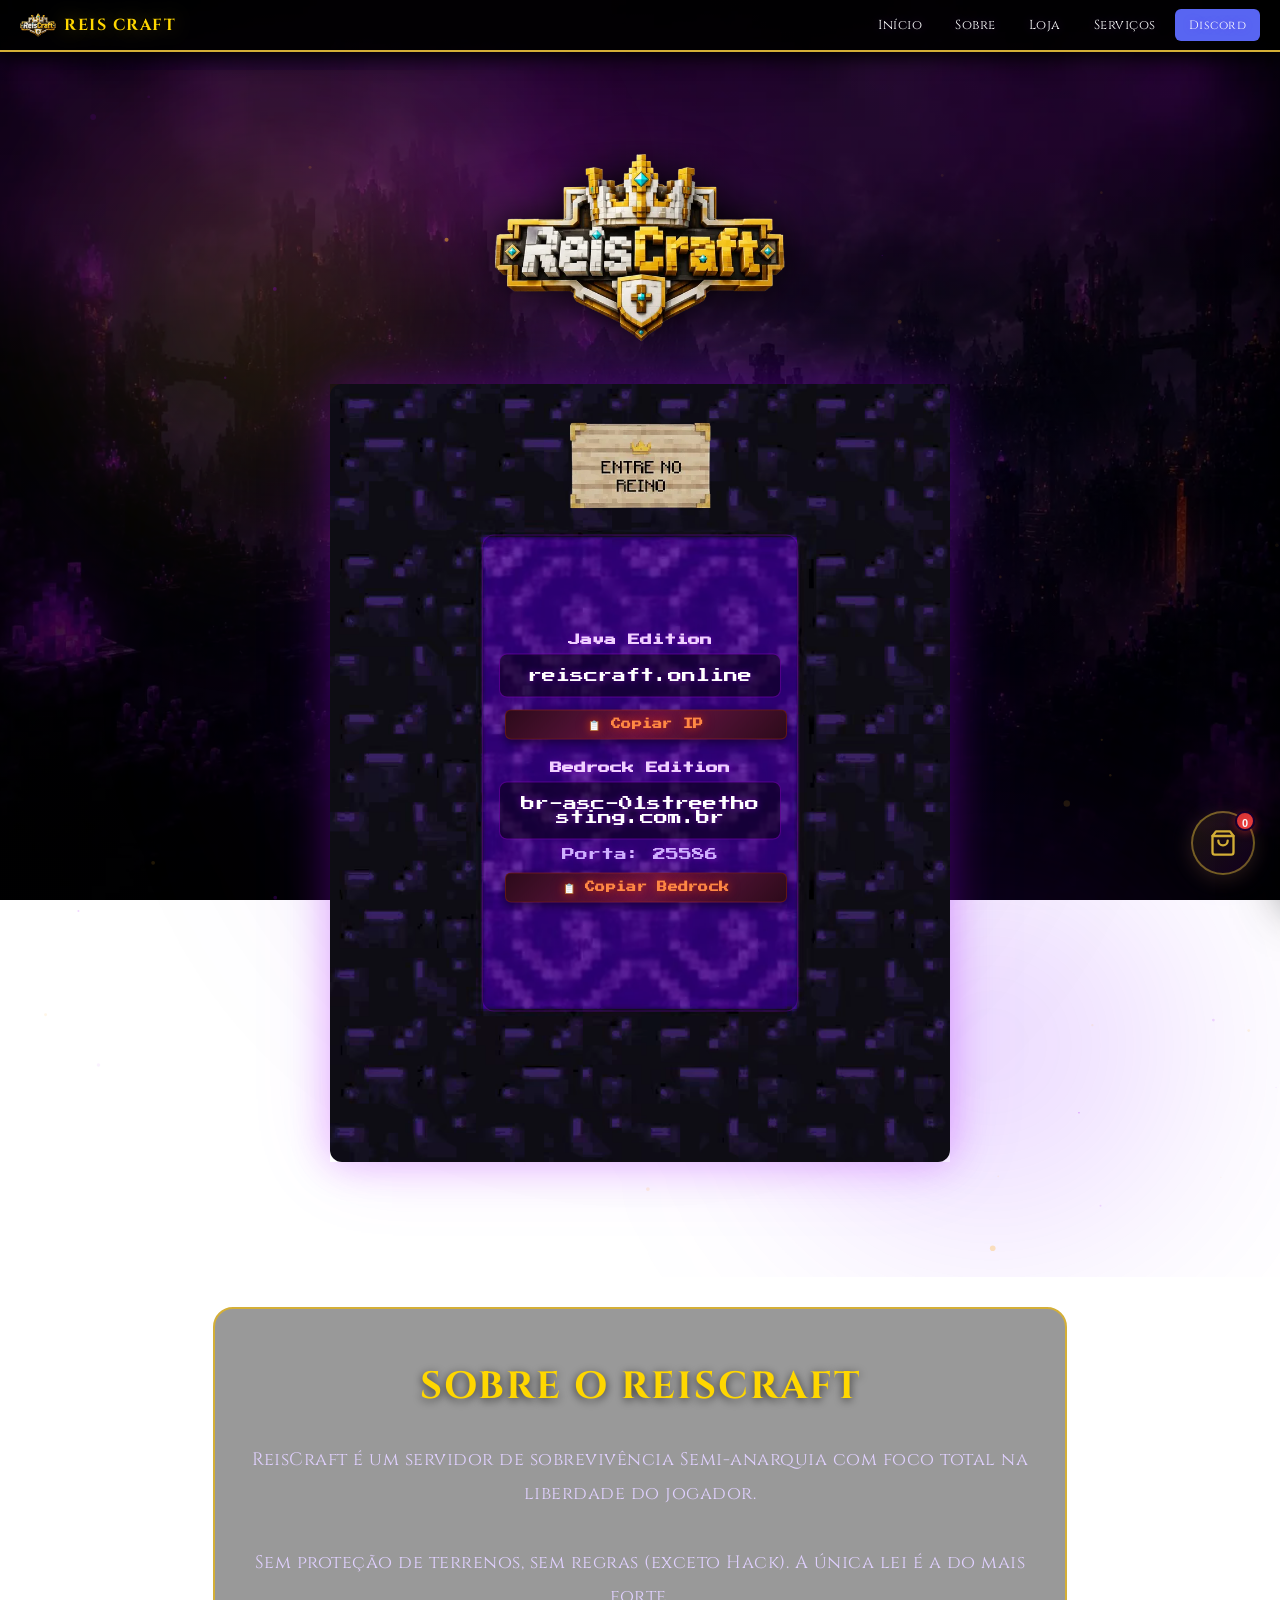
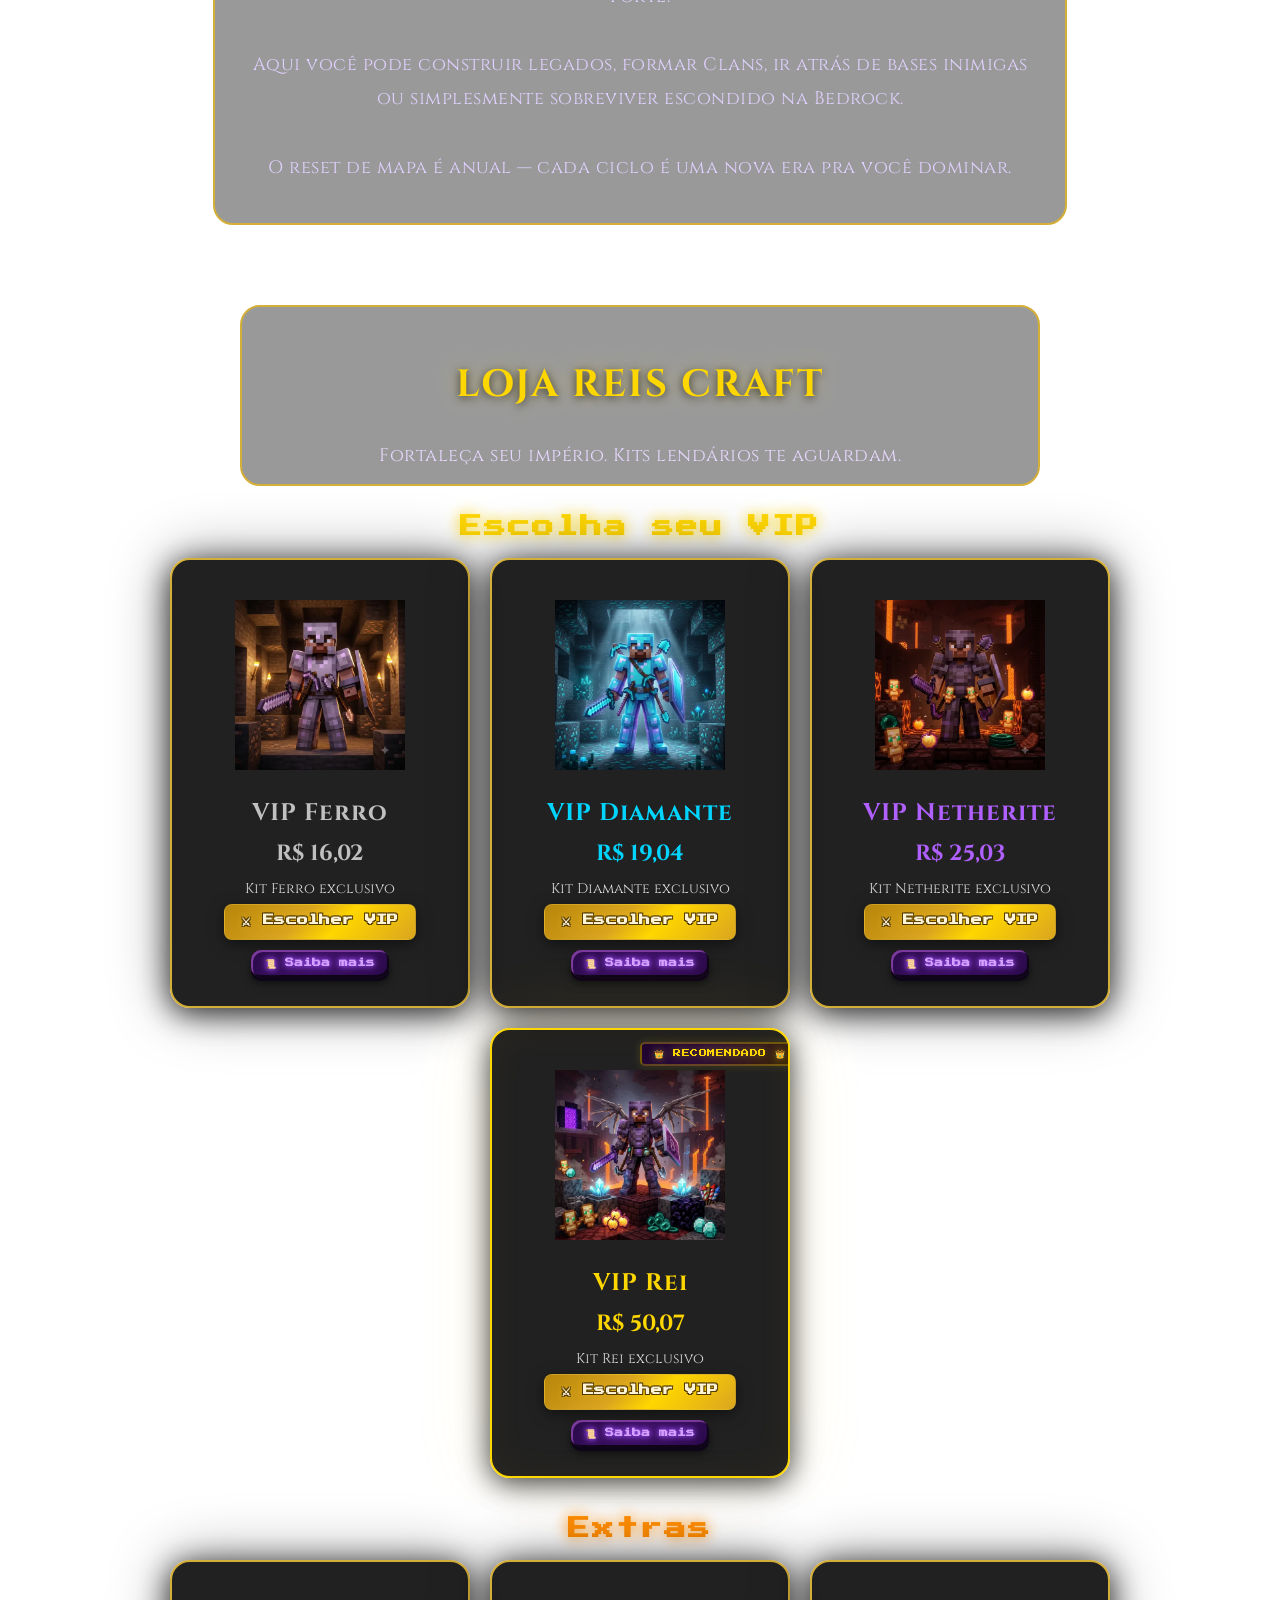
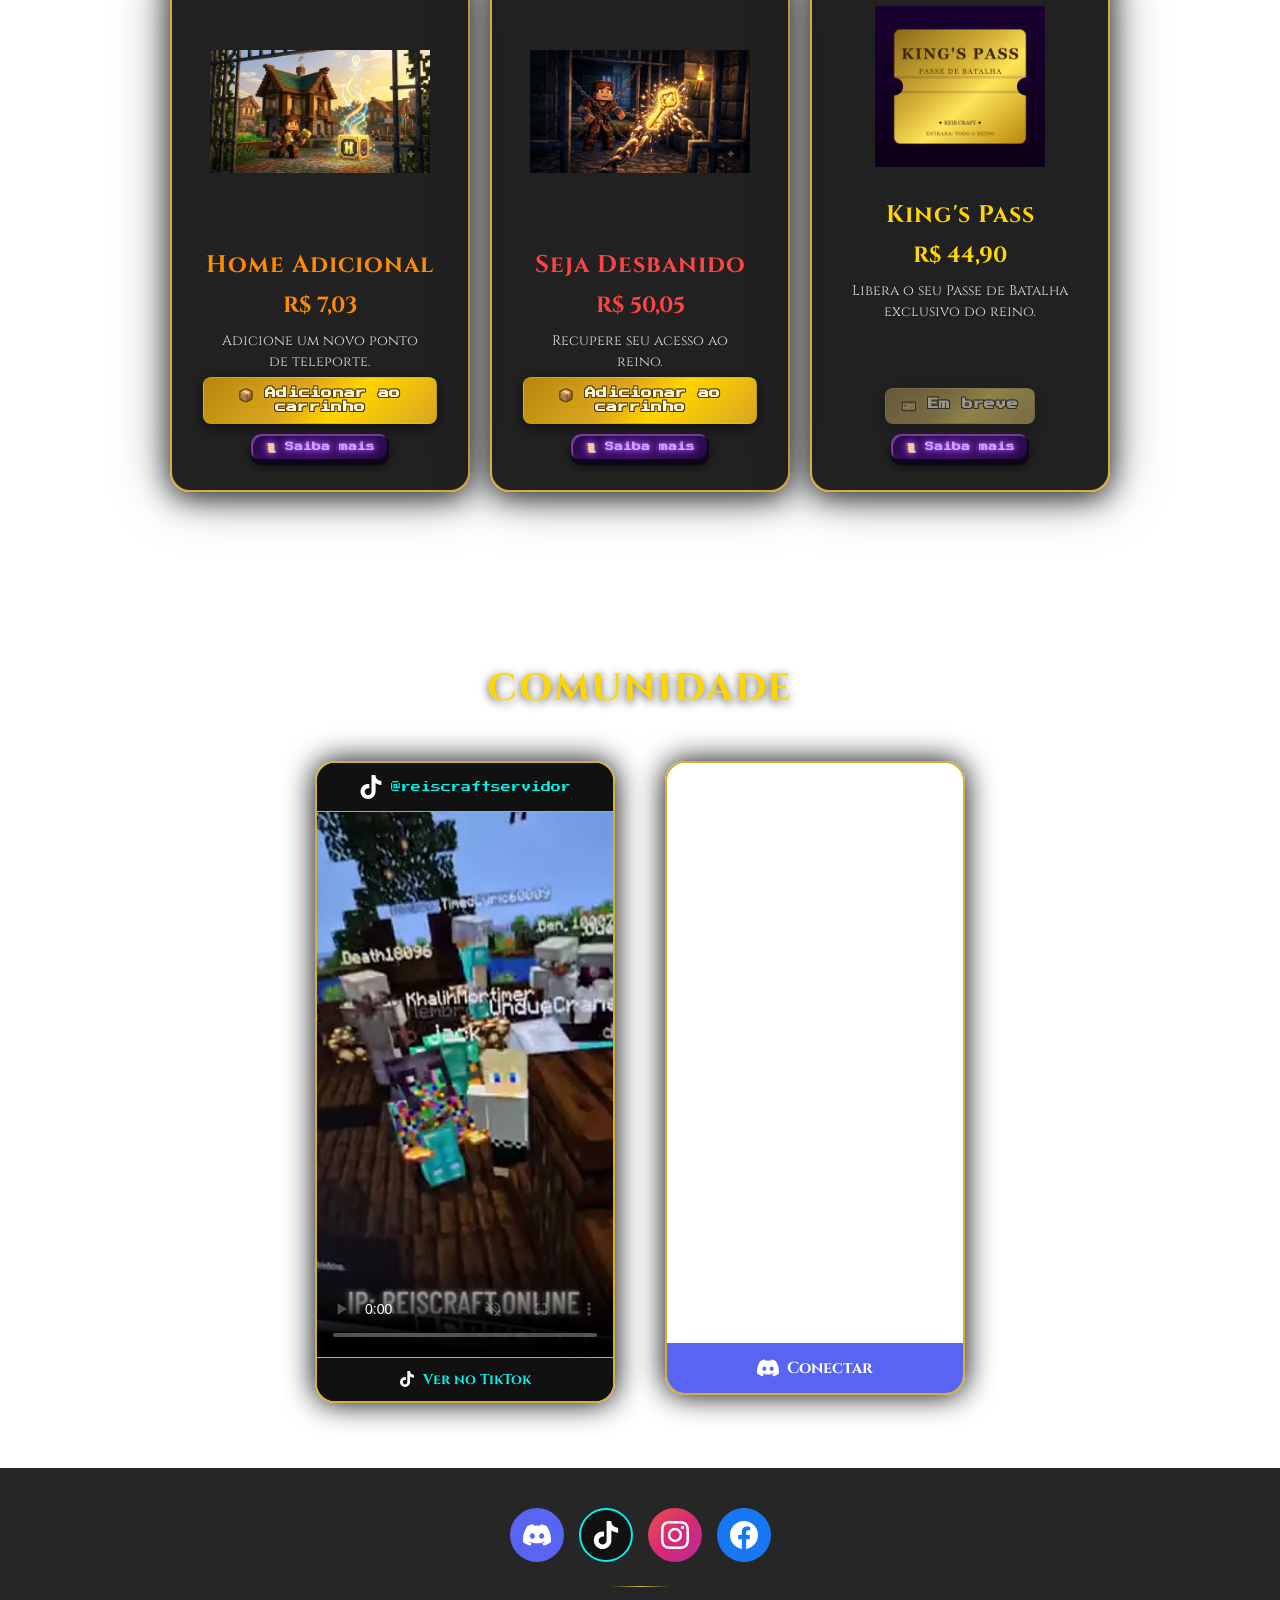
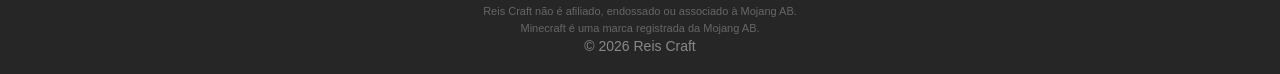
==== commit 4a505ab2: "feat: painel admin premium com login via Supabase Auth e endurecimento do registro de pedidos" ====
--- a/index.html
+++ b/index.html
@@ -229,11 +229,11 @@
   <p class="footer-copy">© 2026 Reis Craft</p>
 </footer>
 
-<script src="js/products.js?v=7"></script>
-<script src="js/cart.js?v=7"></script>
-<script src="js/checkout.js?v=7"></script>
-<script src="js/ui.js?v=7"></script>
-<script src="js/main.js?v=7"></script>
+<script src="js/products.js?v=8"></script>
+<script src="js/cart.js?v=8"></script>
+<script src="js/checkout.js?v=8"></script>
+<script src="js/ui.js?v=8"></script>
+<script src="js/main.js?v=8"></script>
 <script>
 if (window.location.search.includes("canceled=true")) {
   mostrarToast("↩ Pagamento cancelado. Carrinho intacto!");
--- a/css/style.css
+++ b/css/style.css
@@ -1105,7 +1105,7 @@
 /* ================= */
 
 #mc-sobre,#mc-loja,#mc-servicos {
-    font-family:'Cinzel',serif; font-size:32px;
+    font-family:'Cinzel',serif; font-size:38px;
     letter-spacing:2px; text-transform:uppercase; word-break:break-word;
     text-align:center; display:block; width:100%;
 }
@@ -1129,7 +1129,7 @@
 }
 
 @media(max-width:900px){
-    #mc-loja { font-size:26px; }
+    #mc-loja,#mc-sobre,#mc-servicos { font-size:26px; }
 }
 
 /* ================= */
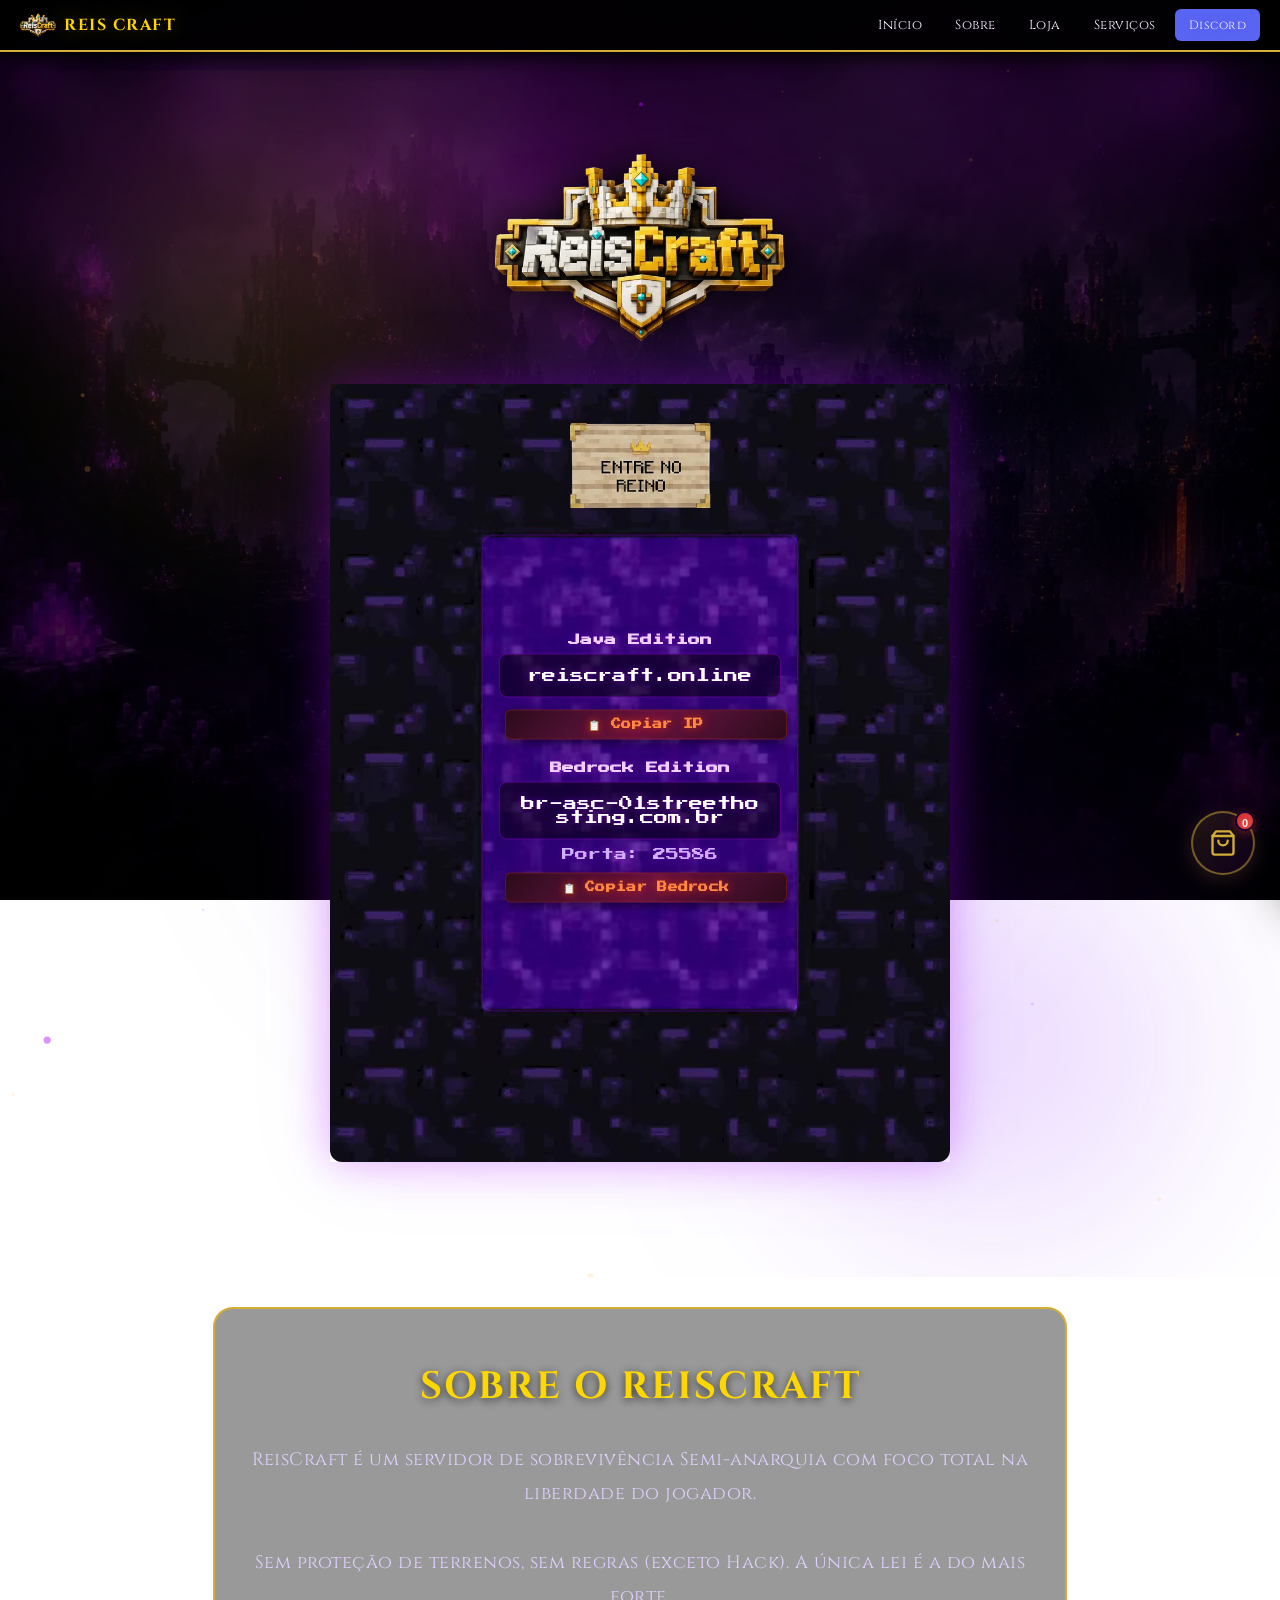
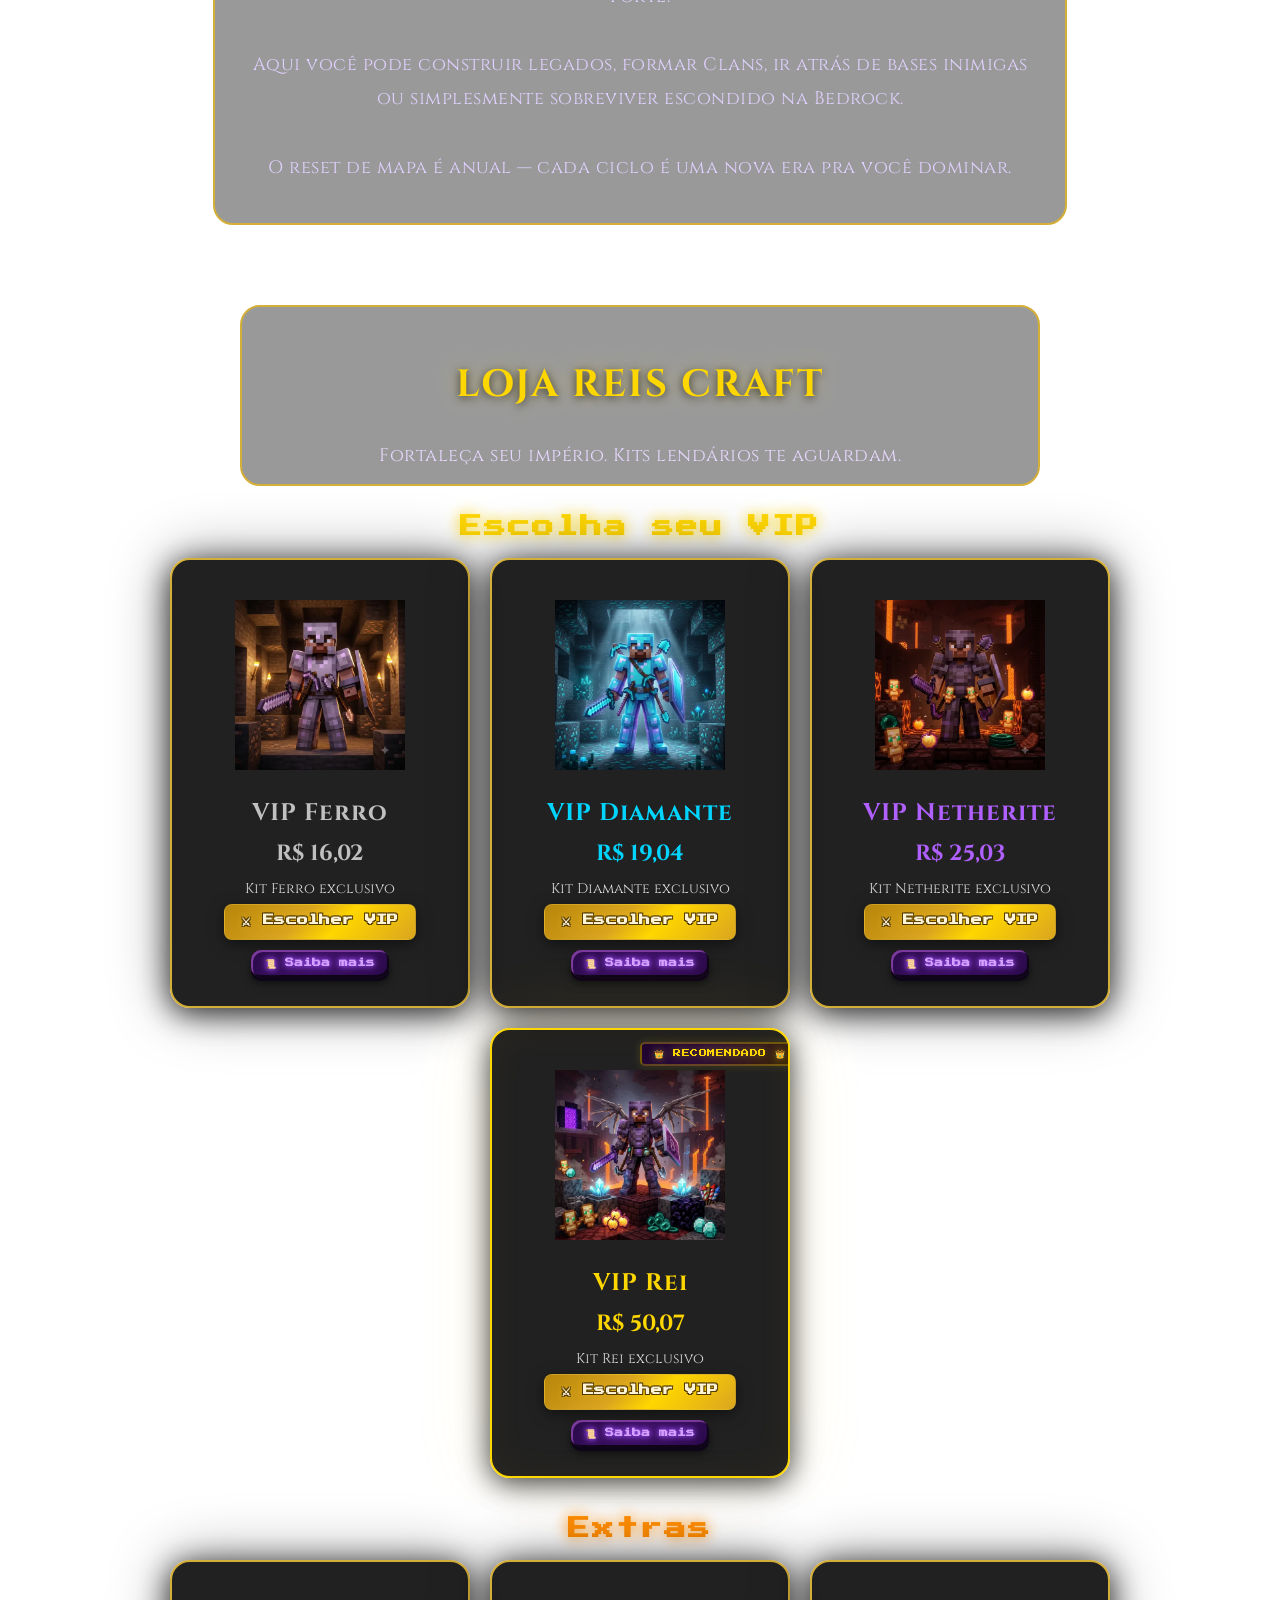
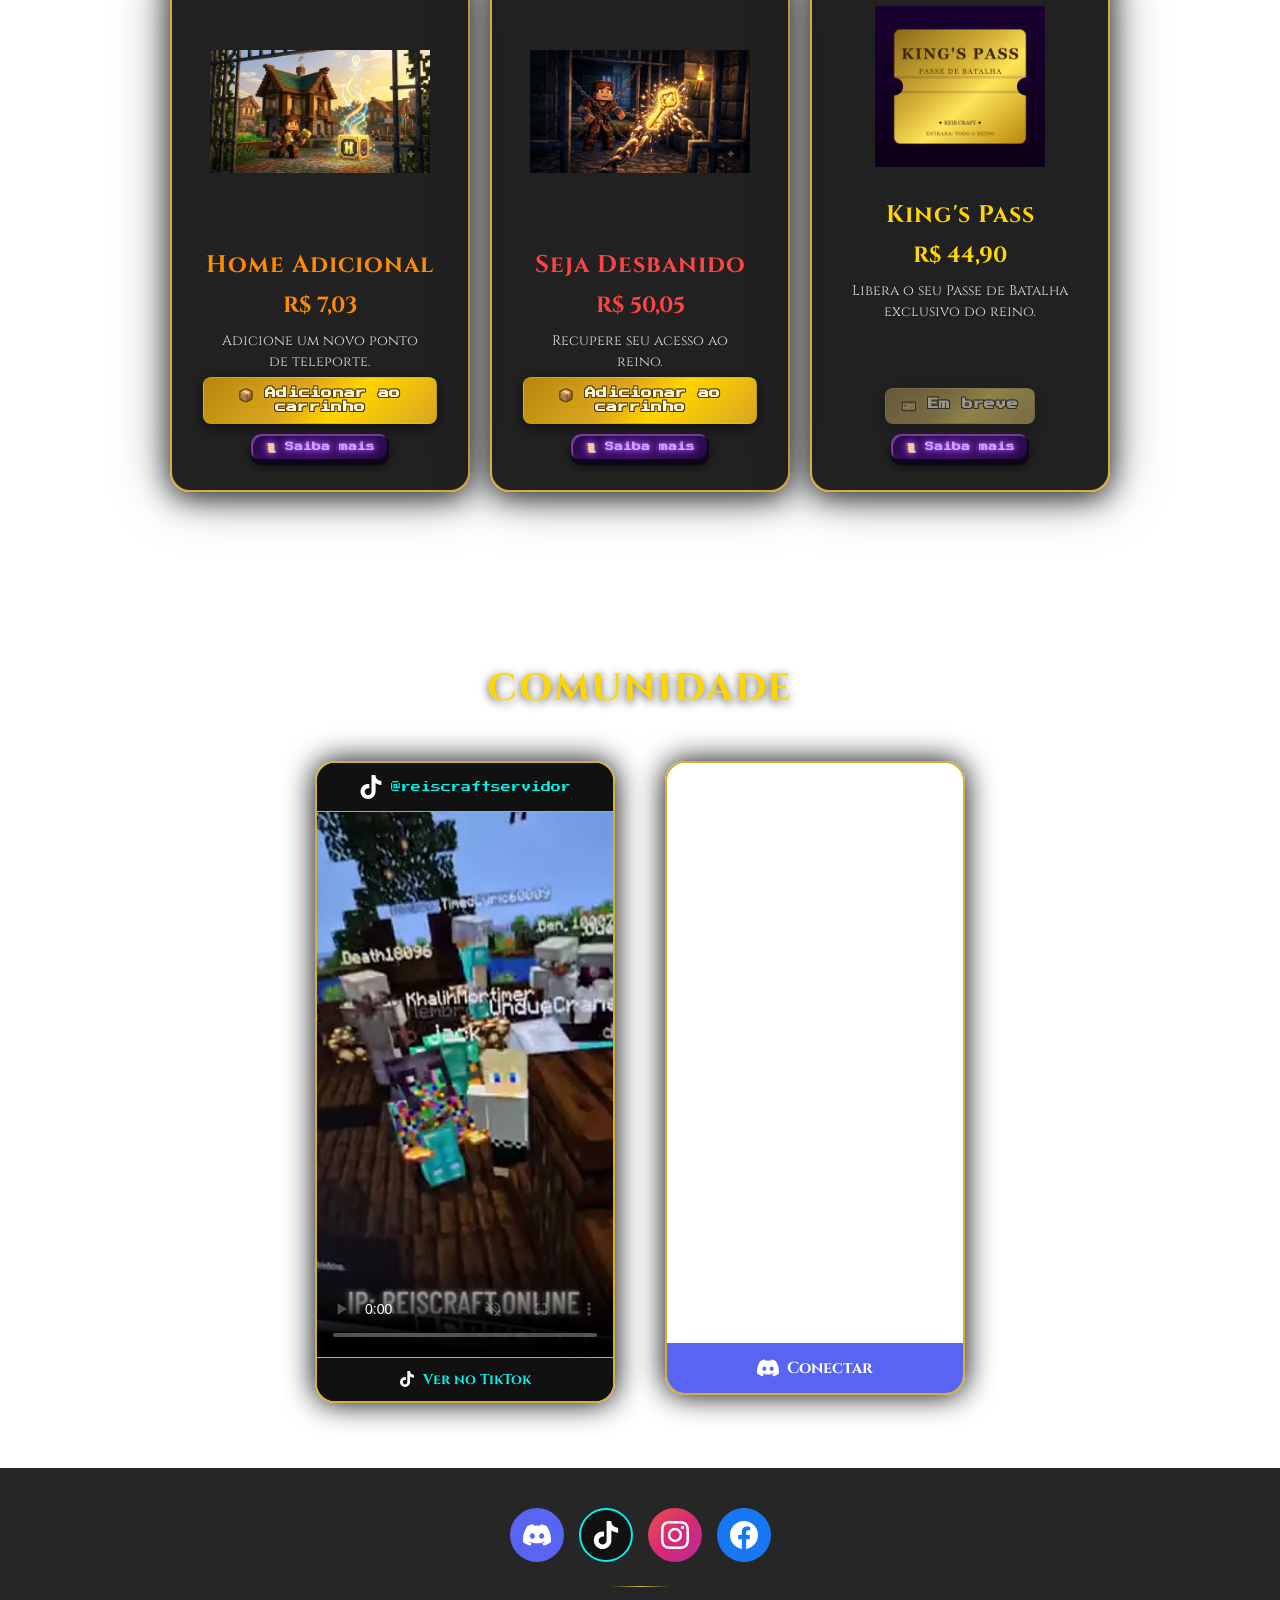
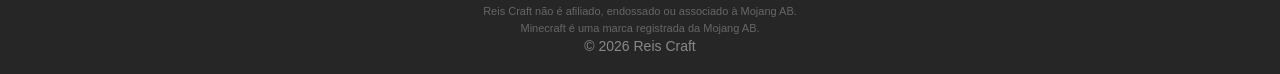
==== commit 25d8d269: "fix: registrarPedido com 3 tentativas e toast visivel se o banco falhar" ====
--- a/index.html
+++ b/index.html
@@ -231,7 +231,7 @@
 
 <script src="js/products.js?v=8"></script>
 <script src="js/cart.js?v=8"></script>
-<script src="js/checkout.js?v=8"></script>
+<script src="js/checkout.js?v=9"></script>
 <script src="js/ui.js?v=8"></script>
 <script src="js/main.js?v=8"></script>
 <script>
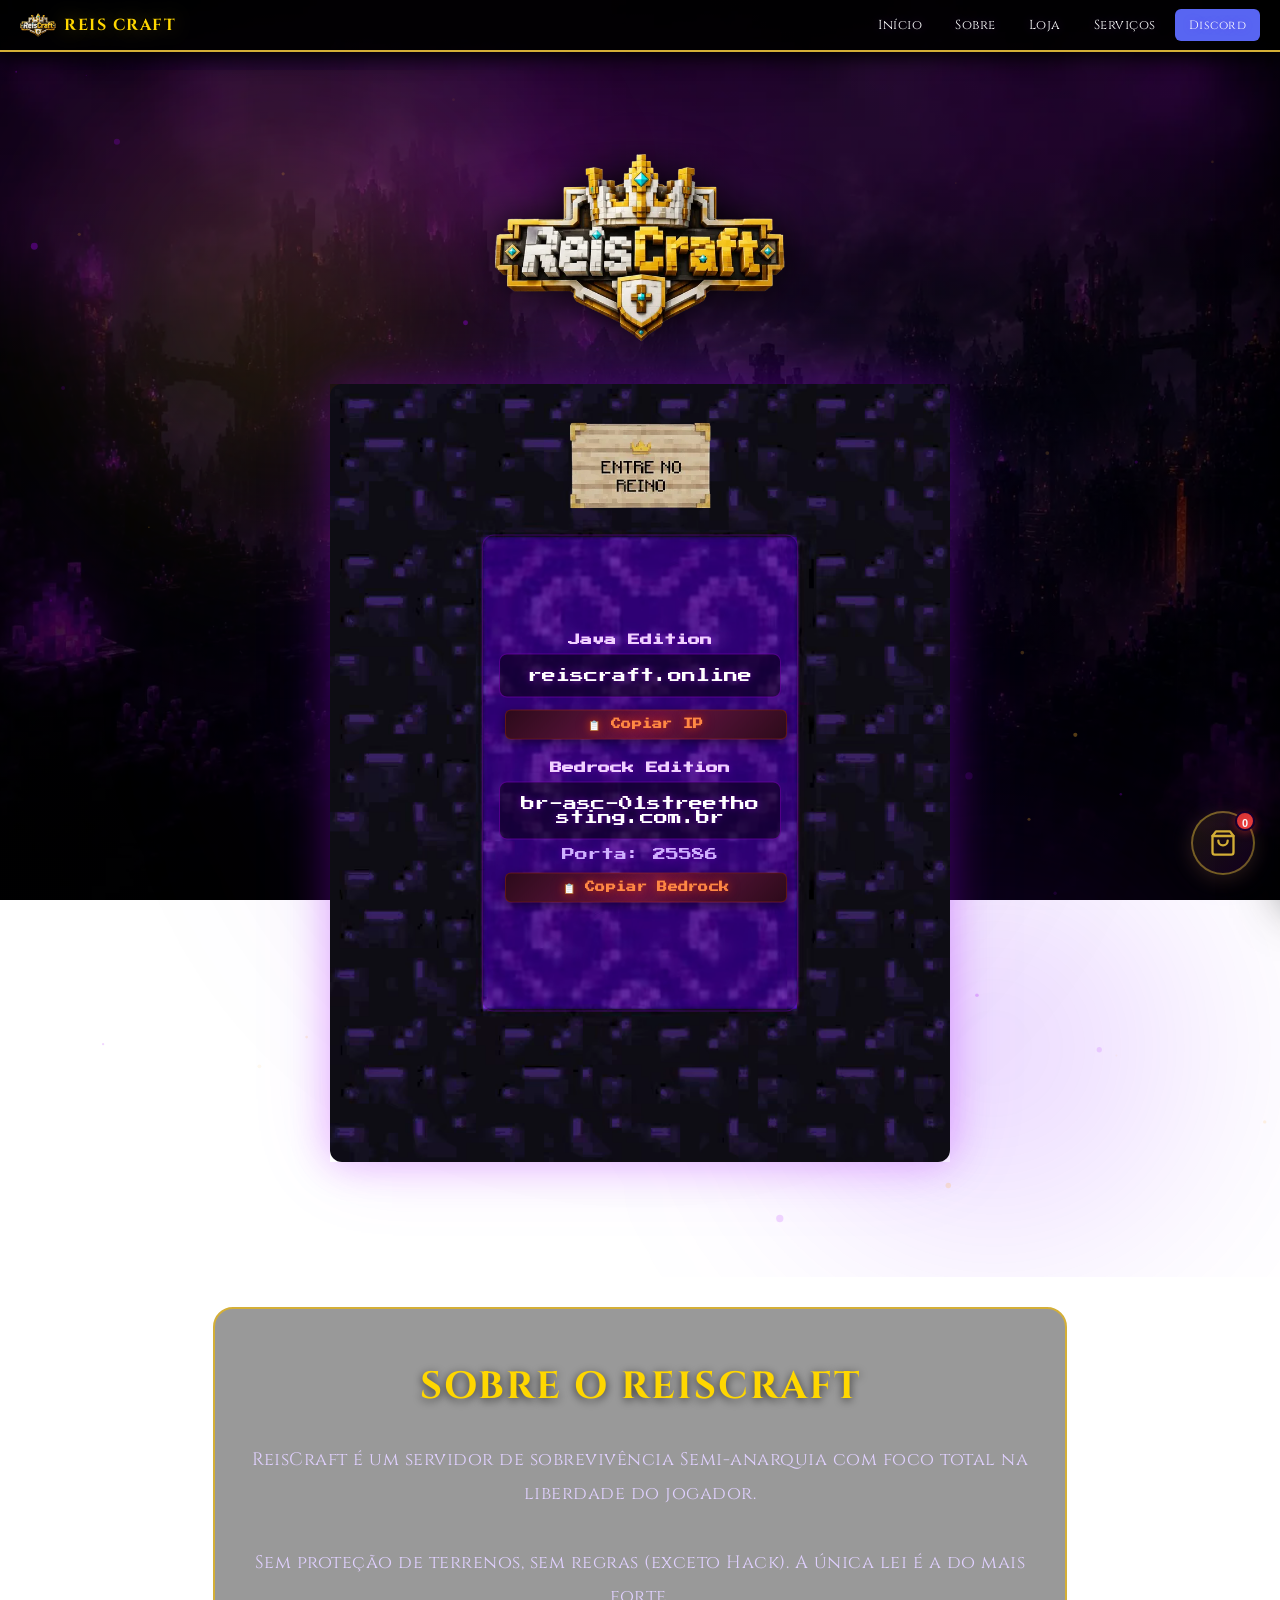
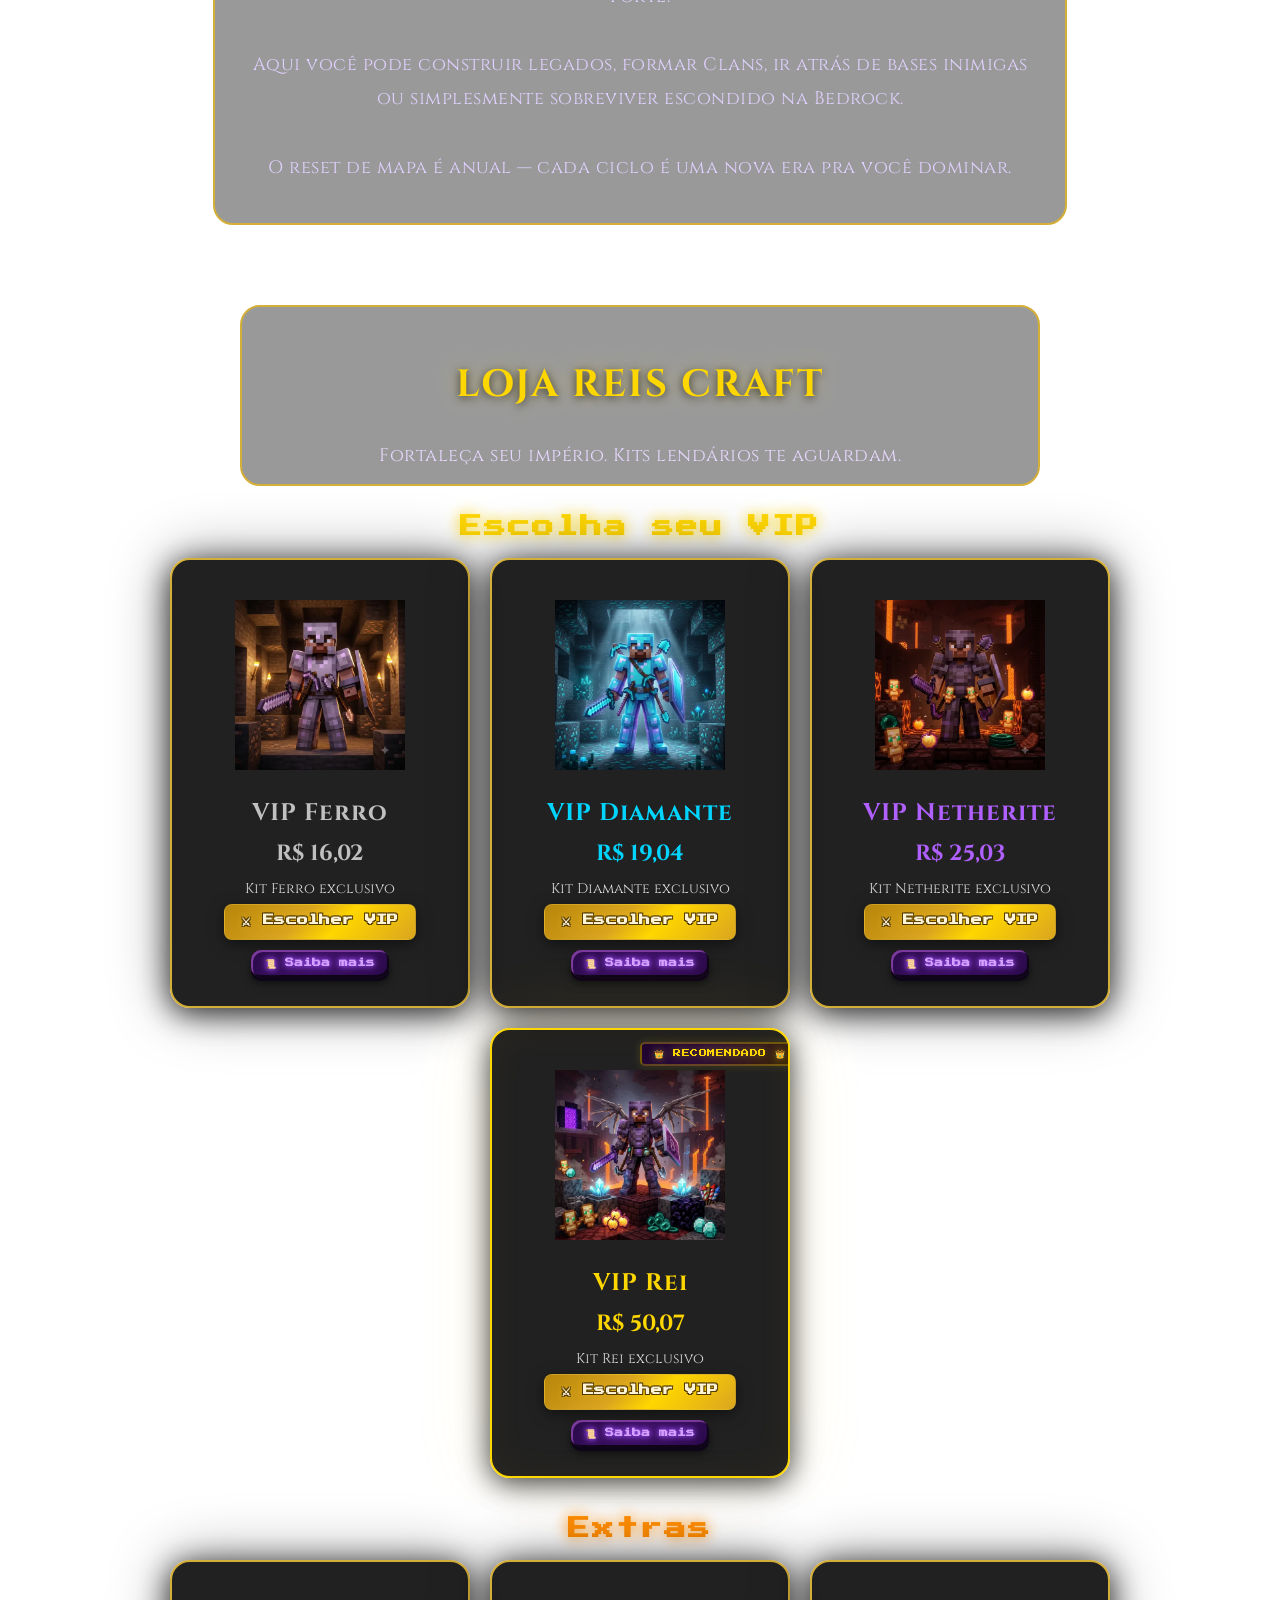
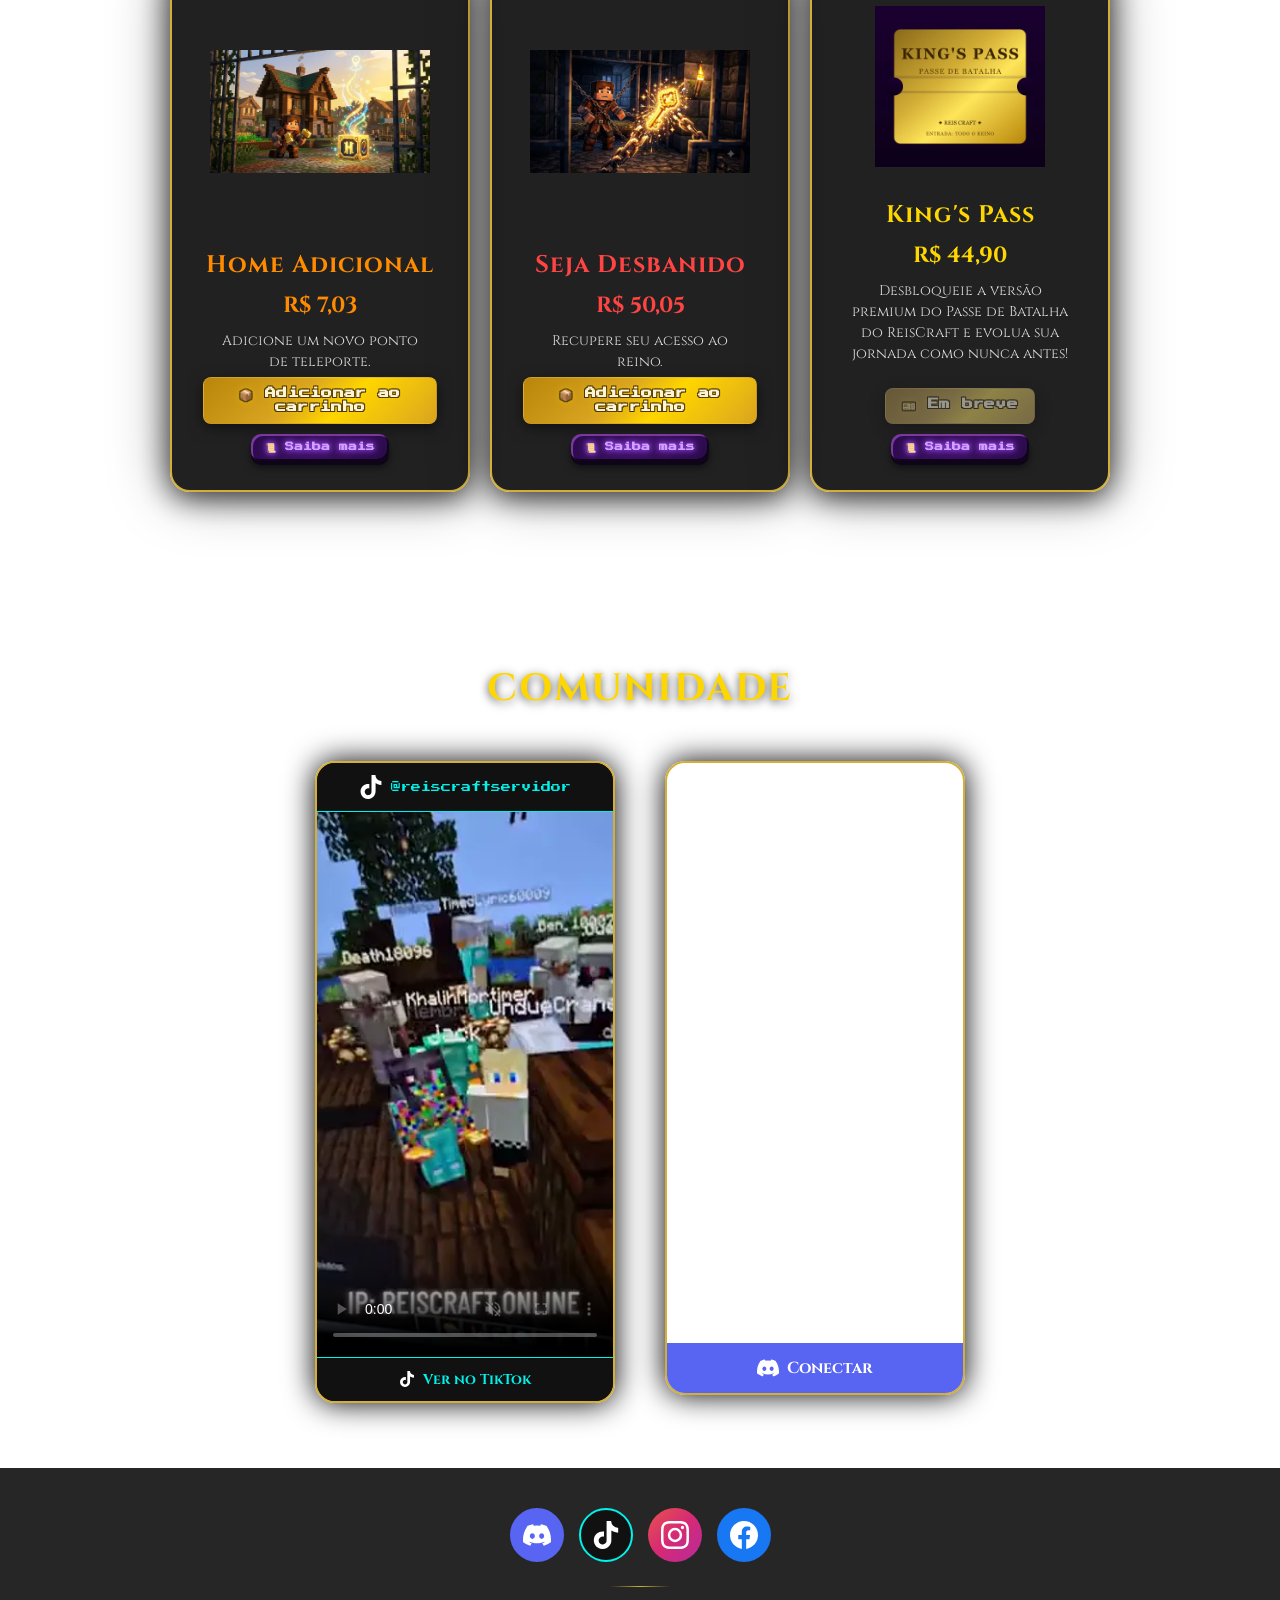
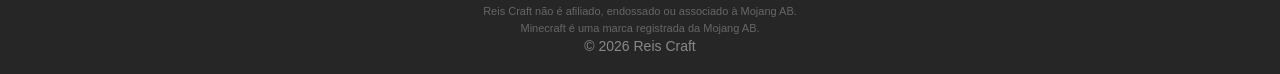
==== commit f0ec3dfd: "feat: descricao completa do King's Pass no popup Saiba Mais" ====
--- a/index.html
+++ b/index.html
@@ -229,11 +229,11 @@
   <p class="footer-copy">© 2026 Reis Craft</p>
 </footer>
 
-<script src="js/products.js?v=8"></script>
-<script src="js/cart.js?v=8"></script>
+<script src="js/products.js?v=9"></script>
+<script src="js/cart.js?v=9"></script>
 <script src="js/checkout.js?v=9"></script>
-<script src="js/ui.js?v=8"></script>
-<script src="js/main.js?v=8"></script>
+<script src="js/ui.js?v=9"></script>
+<script src="js/main.js?v=9"></script>
 <script>
 if (window.location.search.includes("canceled=true")) {
   mostrarToast("↩ Pagamento cancelado. Carrinho intacto!");
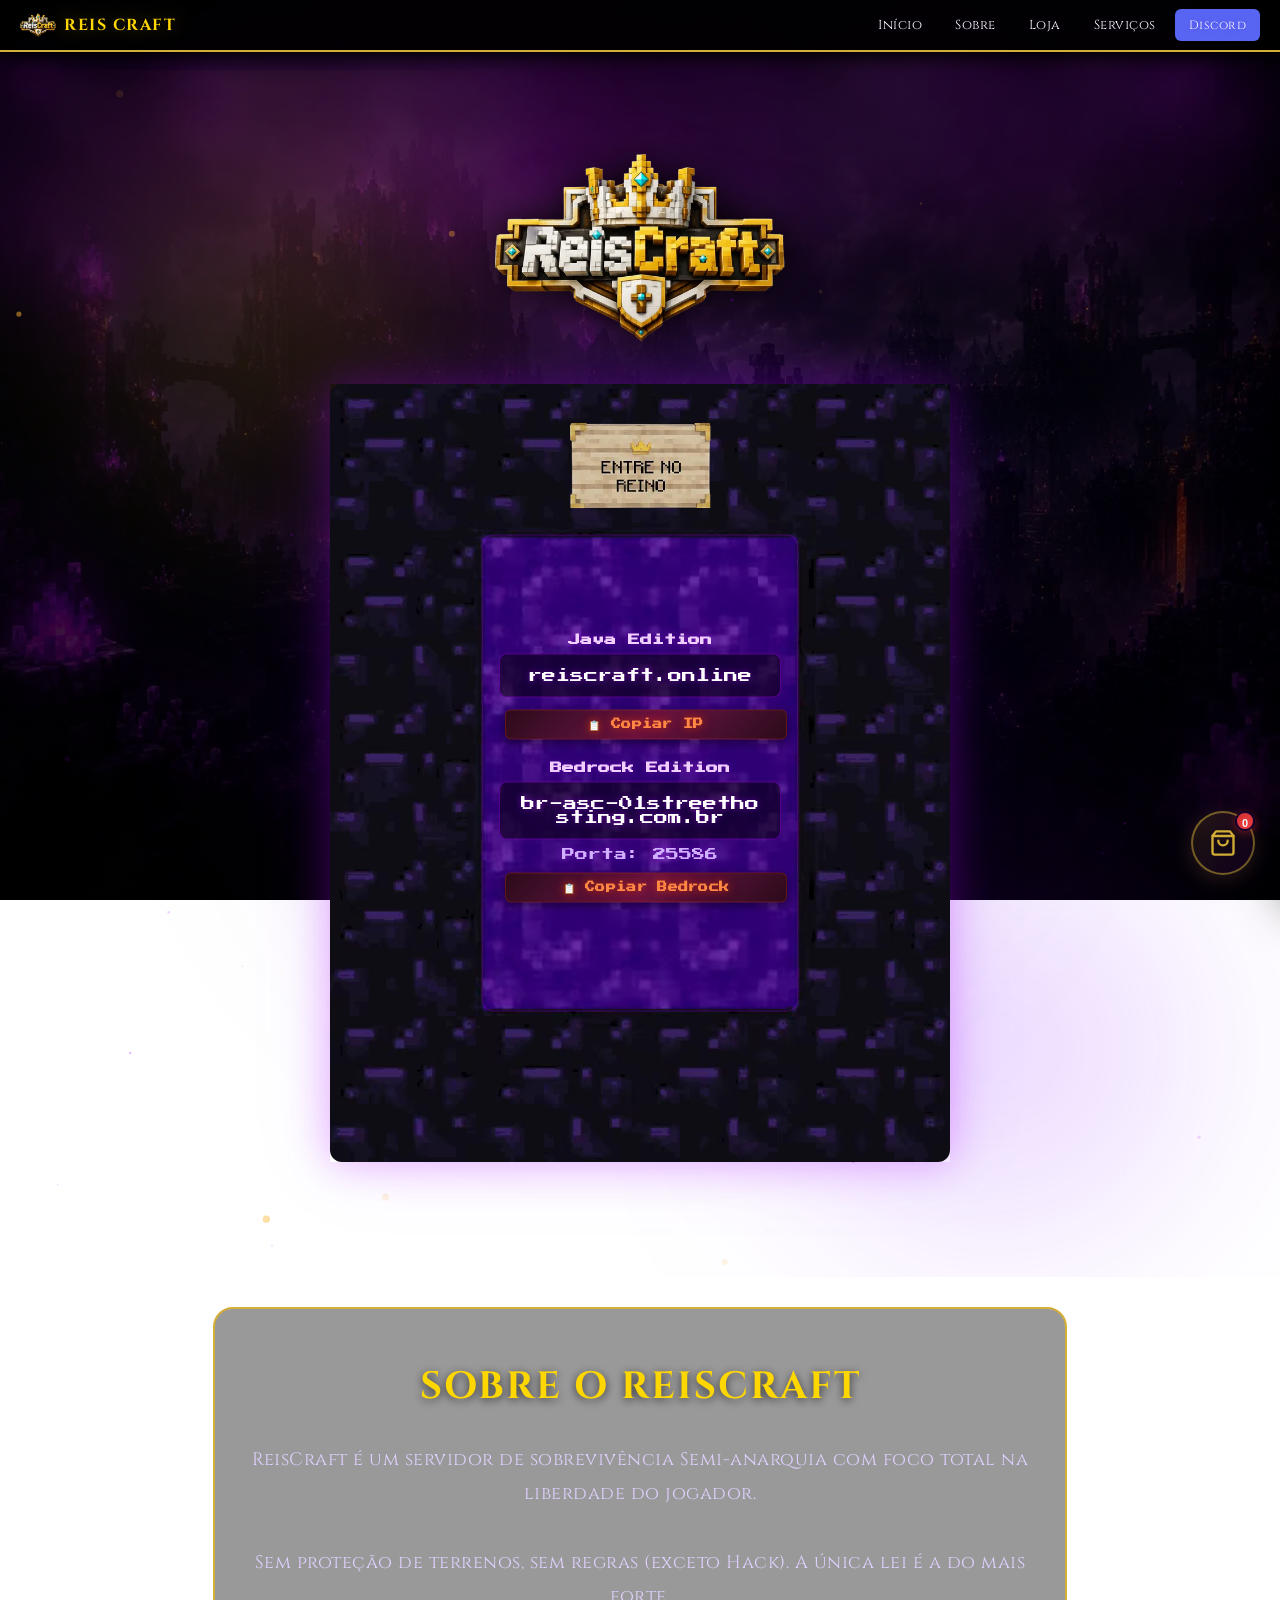
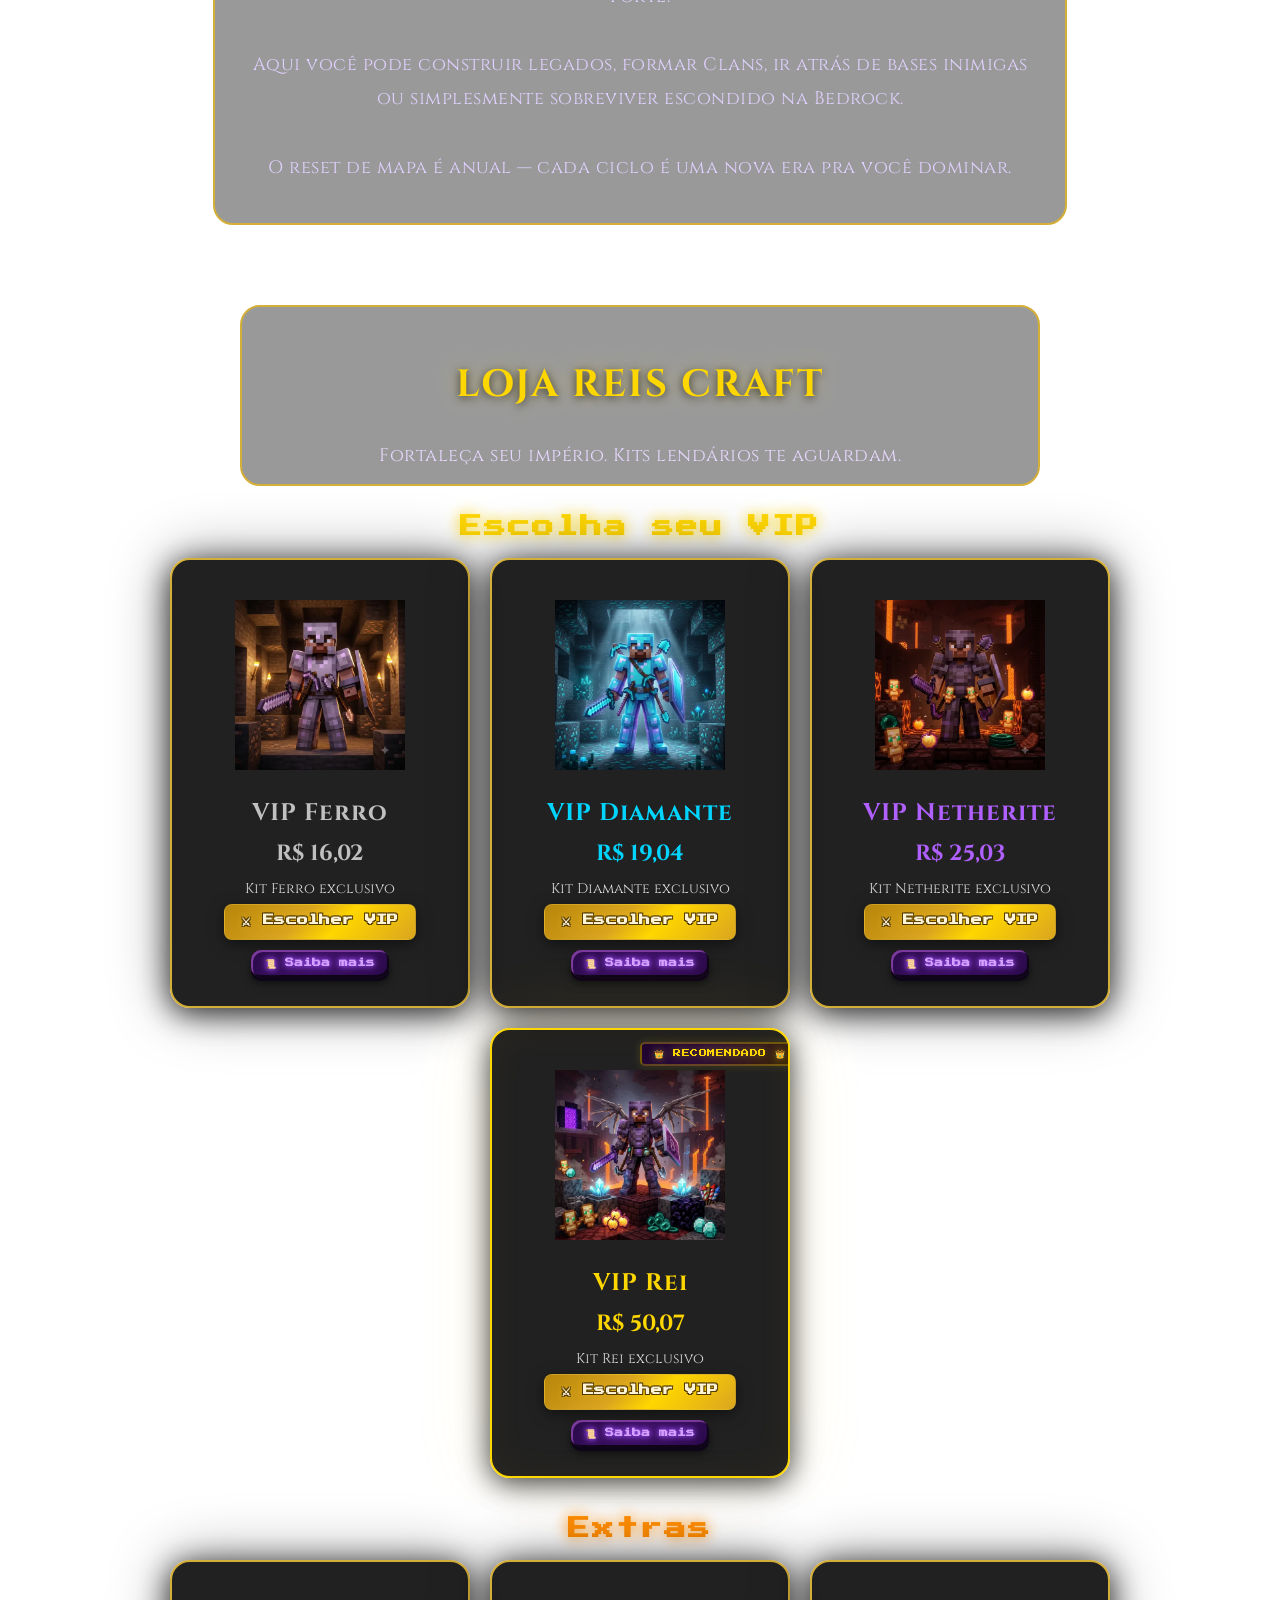
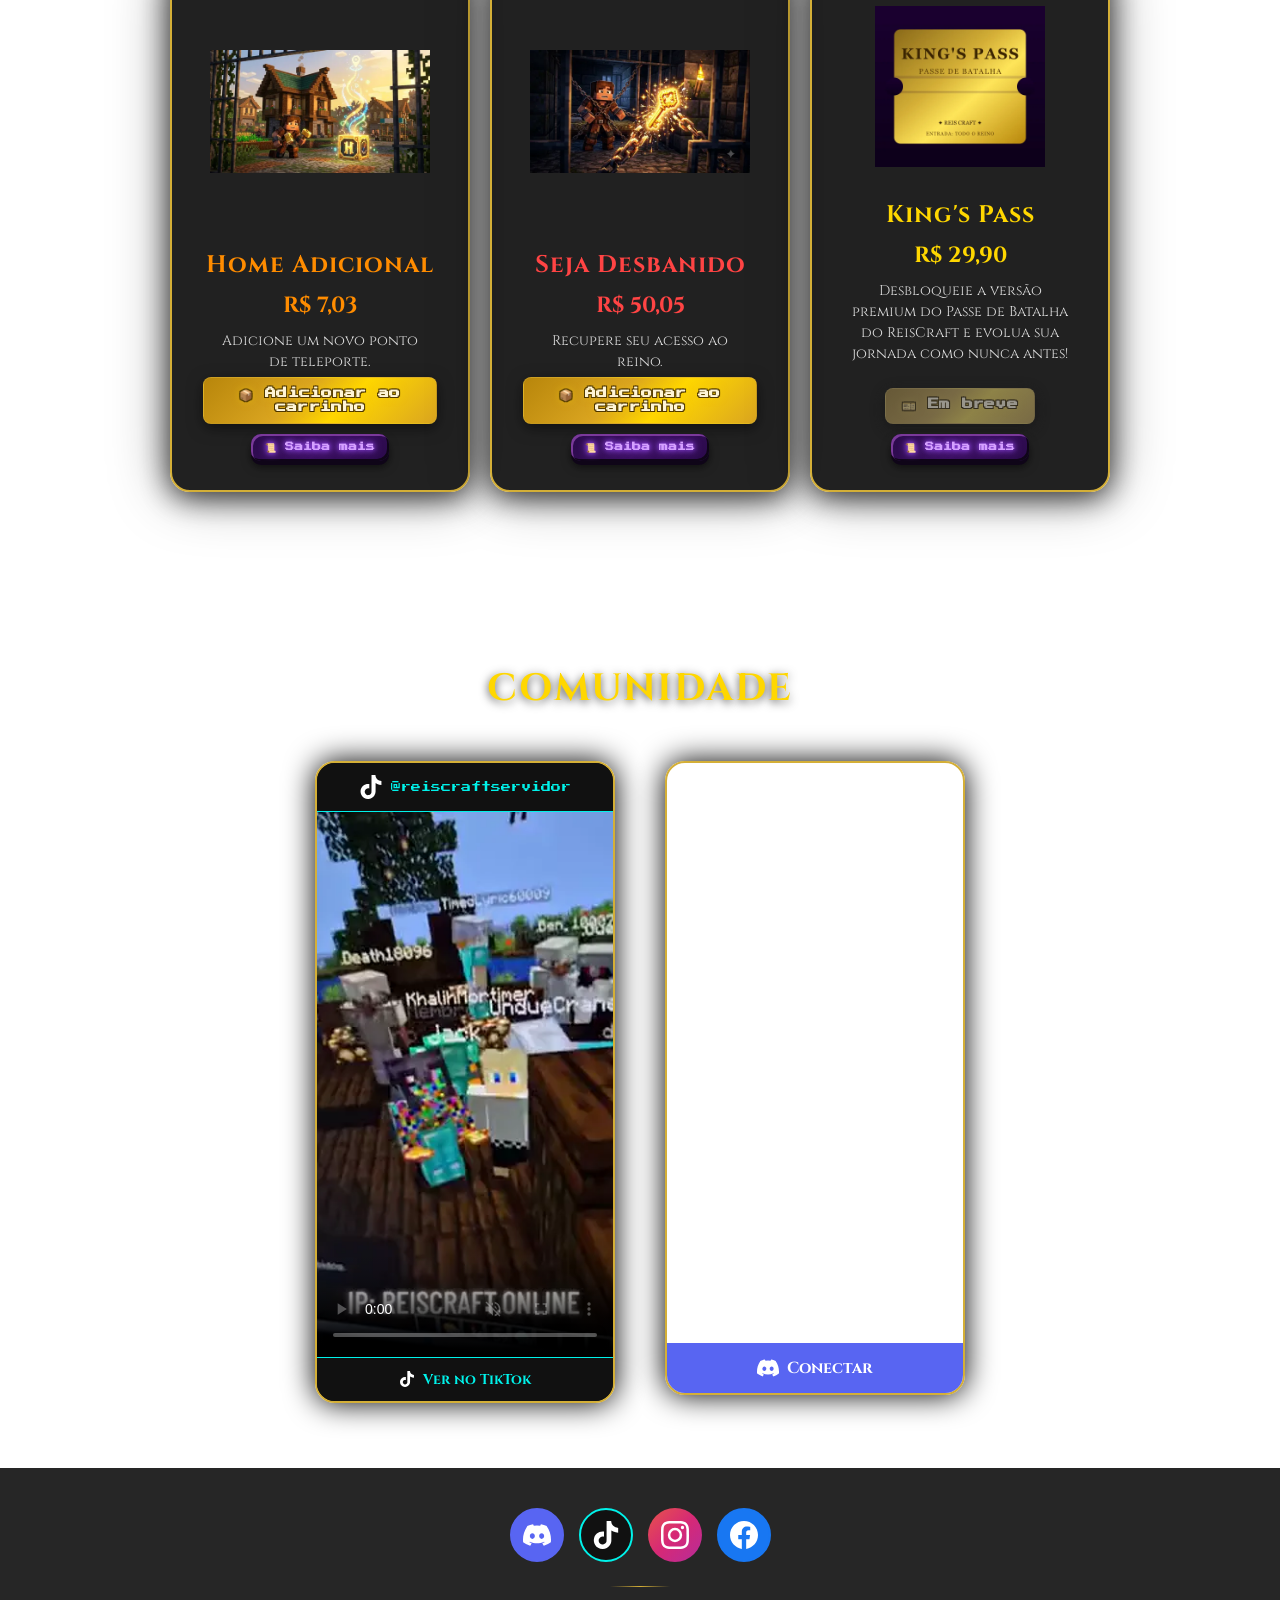
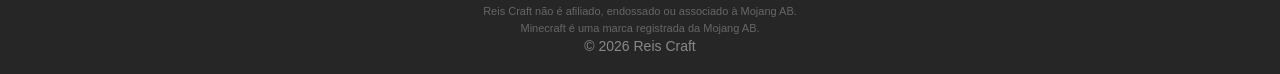
==== commit 399c4694: "feat: King's Pass agora custa R\$ 29,90" ====
--- a/index.html
+++ b/index.html
@@ -229,7 +229,7 @@
   <p class="footer-copy">© 2026 Reis Craft</p>
 </footer>
 
-<script src="js/products.js?v=9"></script>
+<script src="js/products.js?v=10"></script>
 <script src="js/cart.js?v=9"></script>
 <script src="js/checkout.js?v=9"></script>
 <script src="js/ui.js?v=9"></script>
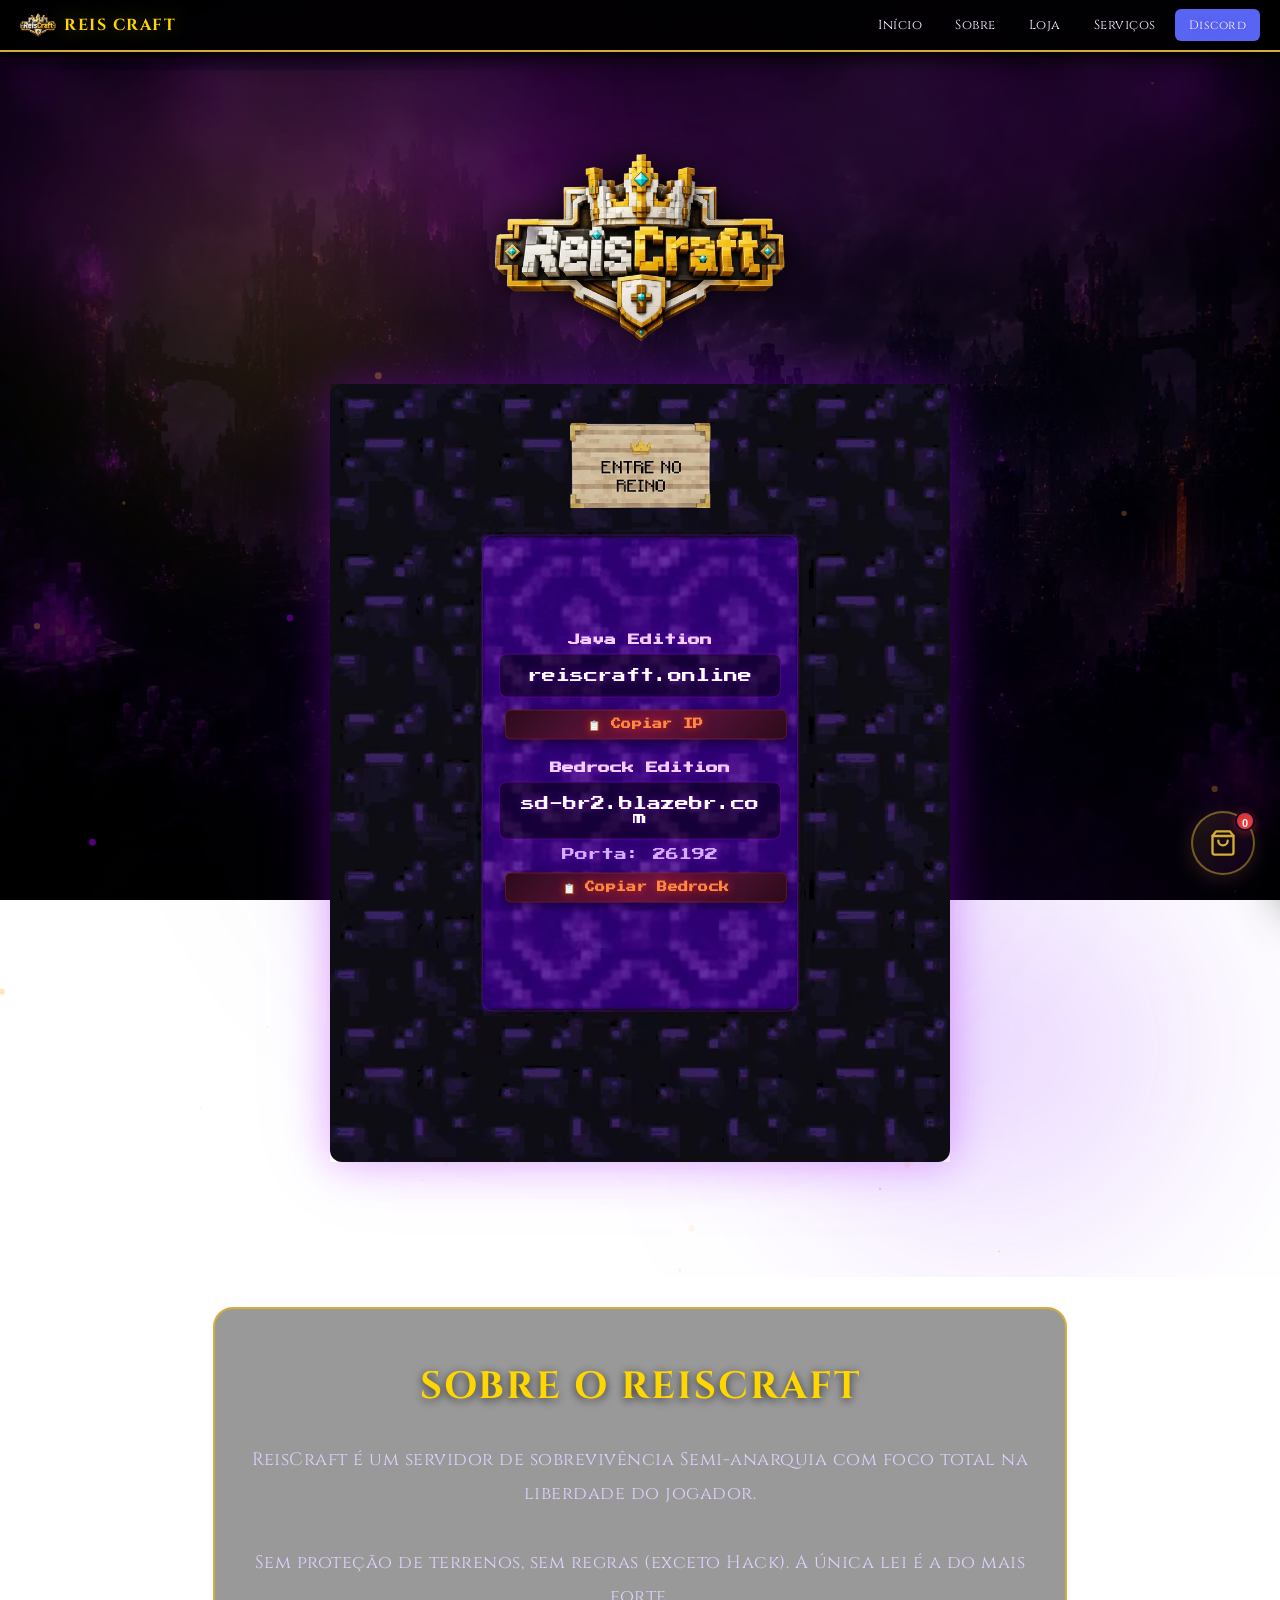
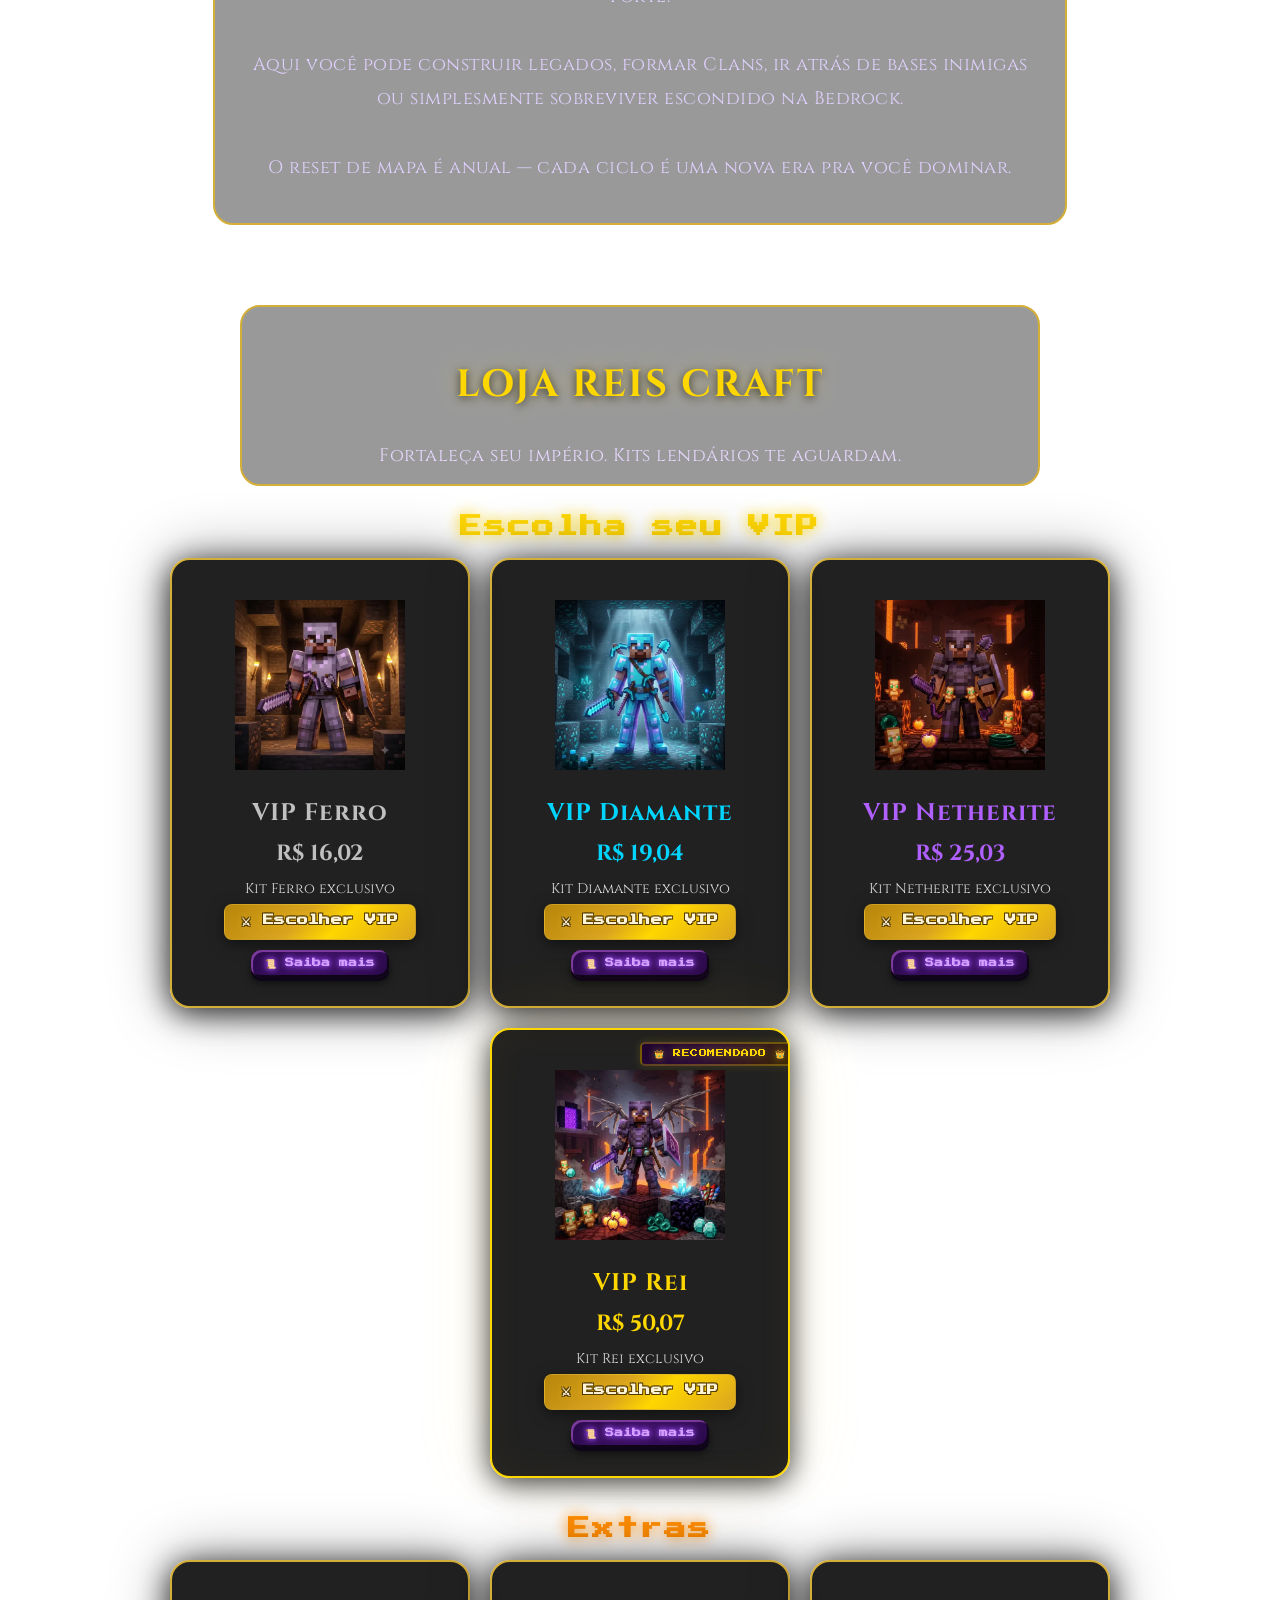
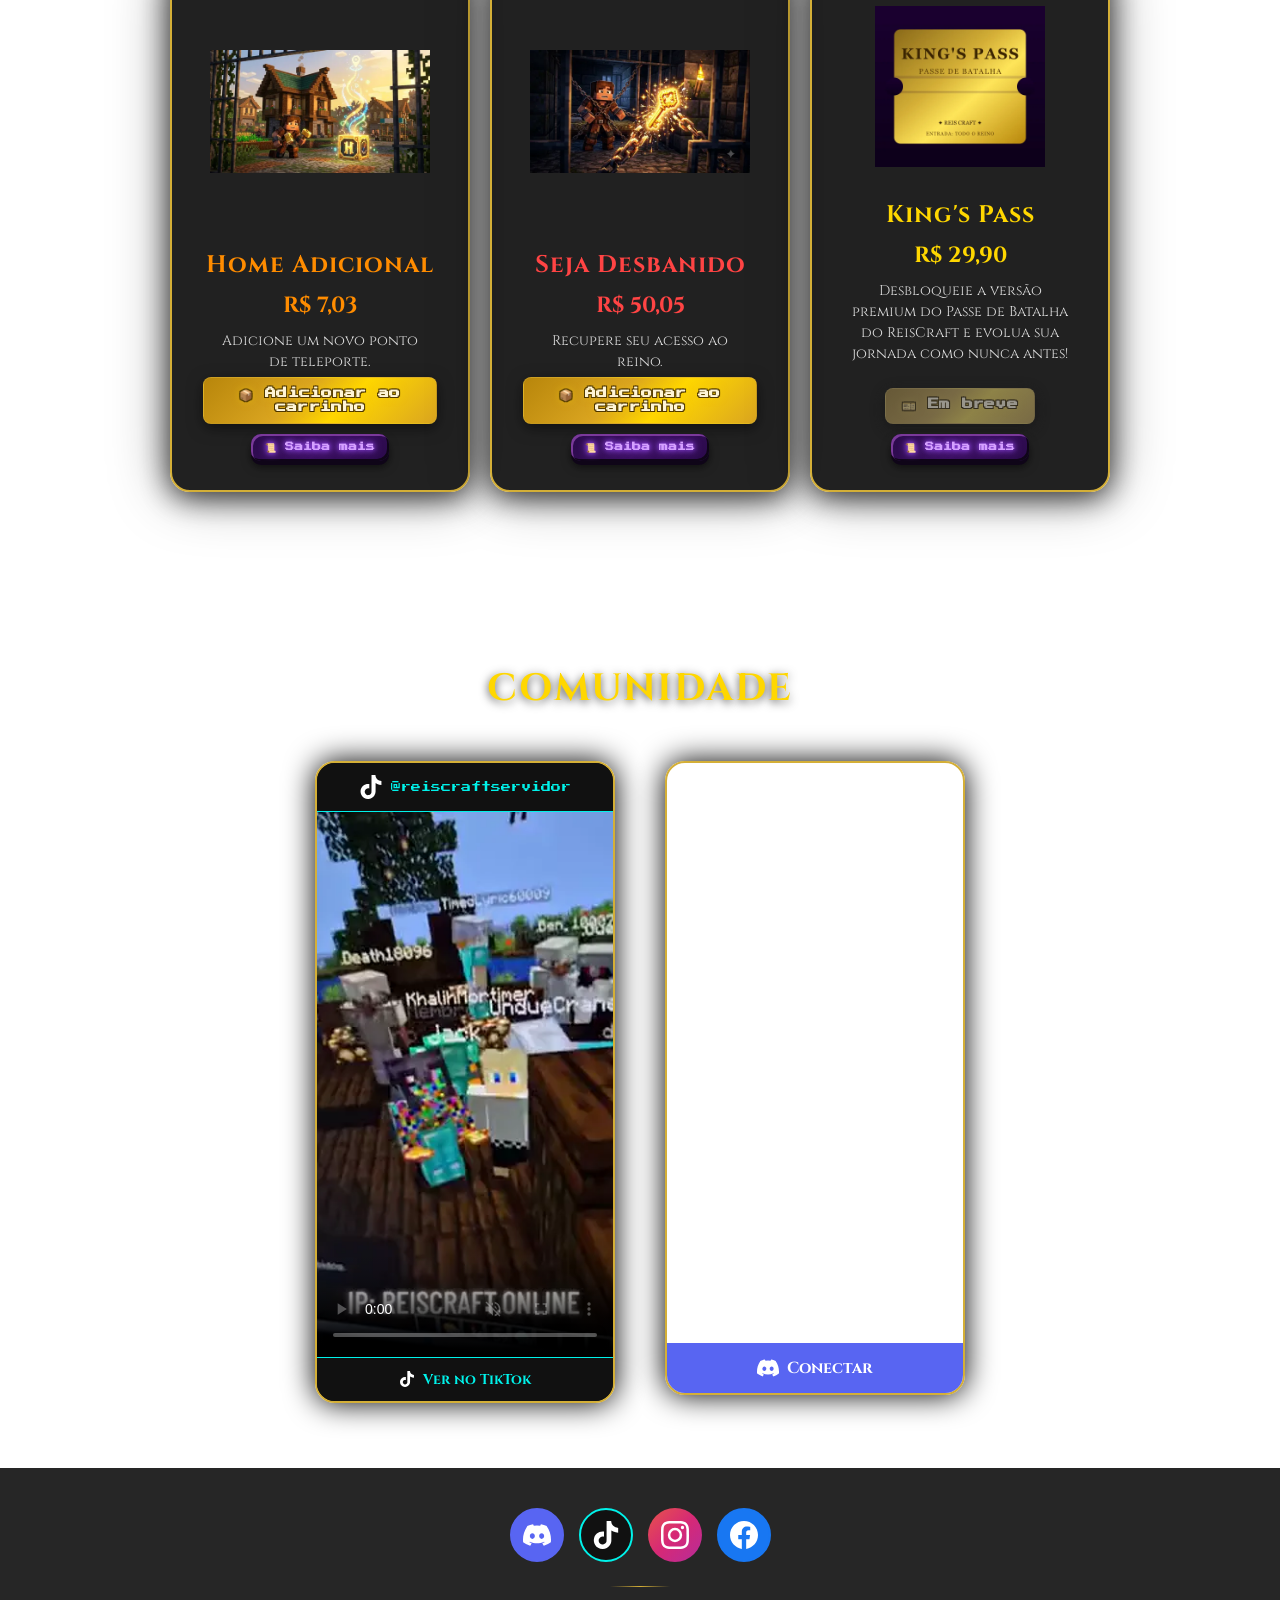
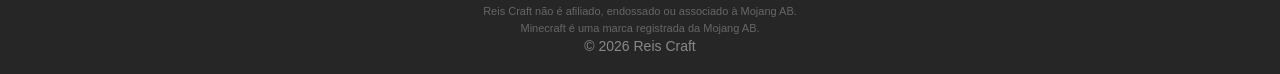
==== commit 270f214c: "feat: nova IP Bedrock sd-br2.blazebr.com:26192" ====
--- a/index.html
+++ b/index.html
@@ -1,4 +1,4 @@
-﻿<!DOCTYPE html>
+﻿  <!DOCTYPE html>
 <html lang="pt-BR">
 <head>
 <meta charset="UTF-8">
@@ -7,7 +7,7 @@
 <title>Reis Craft | Loja Minecraft</title>
 <link rel="icon" type="image/png" href="assets/logo.png">
 <link href="https://fonts.googleapis.com/css2?family=Cinzel:wght@500;700&family=Press+Start+2P&display=swap" rel="stylesheet">
-<link rel="stylesheet" href="css/style.css?v=10">
+<link rel="stylesheet" href="css/style.css">
 <link rel="preload" as="image" href="assets/background.webp">
 <link rel="preload" as="image" href="assets/logo.webp">
 <link rel="preload" as="image" href="assets/portal-poster.webp">
@@ -57,9 +57,9 @@
             </div>
             <div class="portal-edition">
               <h3>Bedrock Edition</h3>
-              <div class="server-ip">br-asc-01streethosting.com.br</div>
-              <div class="server-port">Porta: 25586</div>
-              <button class="mc-btn" onclick="copiarTexto('br-asc-01streethosting.com.br:25586','Reis Craft Bedrock')">📋 Copiar Bedrock</button>
+              <div class="server-ip">sd-br2.blazebr.com</div>
+              <div class="server-port">Porta: 26192</div>
+              <button class="mc-btn" onclick="copiarTexto('sd-br2.blazebr.com:26192','Reis Craft Bedrock')">📋 Copiar Bedrock</button>
             </div>
           </div>
         </div>
@@ -189,20 +189,6 @@
   </div>
 </div>
 
-<div id="manual-popup" class="manual-popup" onclick="if(event.target===this)fecharManual()">
-  <div class="manual-content">
-    <span onclick="fecharManual()" class="close">✖</span>
-    <svg class="manual-discord-icon" viewBox="0 0 24 24" fill="white"><path d="M20.317 4.37a19.791 19.791 0 0 0-4.885-1.515.074.074 0 0 0-.079.037c-.21.375-.444.864-.608 1.25a18.27 18.27 0 0 0-5.487 0 12.64 12.64 0 0 0-.617-1.25.077.077 0 0 0-.079-.037A19.736 19.736 0 0 0 3.677 4.37a.07.07 0 0 0-.032.027C.533 9.046-.32 13.58.099 18.057a.082.082 0 0 0 .031.057 19.9 19.9 0 0 0 5.993 3.03.078.078 0 0 0 .084-.028 14.09 14.09 0 0 0 1.226-1.994.076.076 0 0 0-.041-.106 13.107 13.107 0 0 1-1.872-.892.077.077 0 0 1-.008-.128 10.2 10.2 0 0 0 .372-.292.074.074 0 0 1 .077-.01c3.928 1.793 8.18 1.793 12.062 0a.074.074 0 0 1 .078.01c.12.098.246.198.373.292a.077.077 0 0 1-.006.127 12.299 12.299 0 0 1-1.873.892.077.077 0 0 0-.041.107c.36.698.772 1.362 1.225 1.993a.076.076 0 0 0 .084.028 19.839 19.839 0 0 0 6.002-3.03.077.077 0 0 0 .032-.054c.5-5.177-.838-9.674-3.549-13.66a.061.061 0 0 0-.031-.03zM8.02 15.33c-1.183 0-2.157-1.085-2.157-2.419 0-1.333.956-2.419 2.157-2.419 1.21 0 2.176 1.095 2.157 2.42 0 1.333-.956 2.418-2.157 2.418zm7.975 0c-1.183 0-2.157-1.085-2.157-2.419 0-1.333.955-2.419 2.157-2.419 1.21 0 2.176 1.095 2.157 2.42 0 1.333-.946 2.418-2.157 2.418z"/></svg>
-    <h2 class="manual-titulo" id="manual-titulo"></h2>
-    <p class="manual-texto" id="manual-texto"></p>
-    <a href="https://discord.gg/BGQZTPGbH" target="_blank" rel="noopener" class="manual-discord-btn" id="manual-discord-btn">
-      <svg viewBox="0 0 24 24" fill="white"><path d="M20.317 4.37a19.791 19.791 0 0 0-4.885-1.515.074.074 0 0 0-.079.037c-.21.375-.444.864-.608 1.25a18.27 18.27 0 0 0-5.487 0 12.64 12.64 0 0 0-.617-1.25.077.077 0 0 0-.079-.037A19.736 19.736 0 0 0 3.677 4.37a.07.07 0 0 0-.032.027C.533 9.046-.32 13.58.099 18.057a.082.082 0 0 0 .031.057 19.9 19.9 0 0 0 5.993 3.03.078.078 0 0 0 .084-.028 14.09 14.09 0 0 0 1.226-1.994.076.076 0 0 0-.041-.106 13.107 13.107 0 0 1-1.872-.892.077.077 0 0 1-.008-.128 10.2 10.2 0 0 0 .372-.292.074.074 0 0 1 .077-.01c3.928 1.793 8.18 1.793 12.062 0a.074.074 0 0 1 .078.01c.12.098.246.198.373.292a.077.077 0 0 1-.006.127 12.299 12.299 0 0 1-1.873.892.077.077 0 0 0-.041.107c.36.698.772 1.362 1.225 1.993a.076.076 0 0 0 .084.028 19.839 19.839 0 0 0 6.002-3.03.077.077 0 0 0 .032-.054c.5-5.177-.838-9.674-3.549-13.66a.061.061 0 0 0-.031-.03zM8.02 15.33c-1.183 0-2.157-1.085-2.157-2.419 0-1.333.956-2.419 2.157-2.419 1.21 0 2.176 1.095 2.157 2.42 0 1.333-.956 2.418-2.157 2.418zm7.975 0c-1.183 0-2.157-1.085-2.157-2.419 0-1.333.955-2.419 2.157-2.419 1.21 0 2.176 1.095 2.157 2.42 0 1.333-.946 2.418-2.157 2.418z"/></svg>
-      Entrar no Discord
-    </a>
-    <button class="manual-continuar-btn" id="manual-continuar-btn" onclick="continuarComprando()">🛒 Continuar comprando</button>
-  </div>
-</div>
-
 <div id="portal-overlay"></div>
 <div id="toast-container"></div>
 
@@ -229,11 +215,11 @@
   <p class="footer-copy">© 2026 Reis Craft</p>
 </footer>
 
-<script src="js/products.js?v=10"></script>
-<script src="js/cart.js?v=9"></script>
-<script src="js/checkout.js?v=9"></script>
-<script src="js/ui.js?v=9"></script>
-<script src="js/main.js?v=9"></script>
+<script src="js/products.js?v=3"></script>
+<script src="js/cart.js?v=3"></script>
+<script src="js/checkout.js?v=3"></script>
+<script src="js/ui.js?v=3"></script>
+<script src="js/main.js?v=3"></script>
 <script>
 if (window.location.search.includes("canceled=true")) {
   mostrarToast("↩ Pagamento cancelado. Carrinho intacto!");
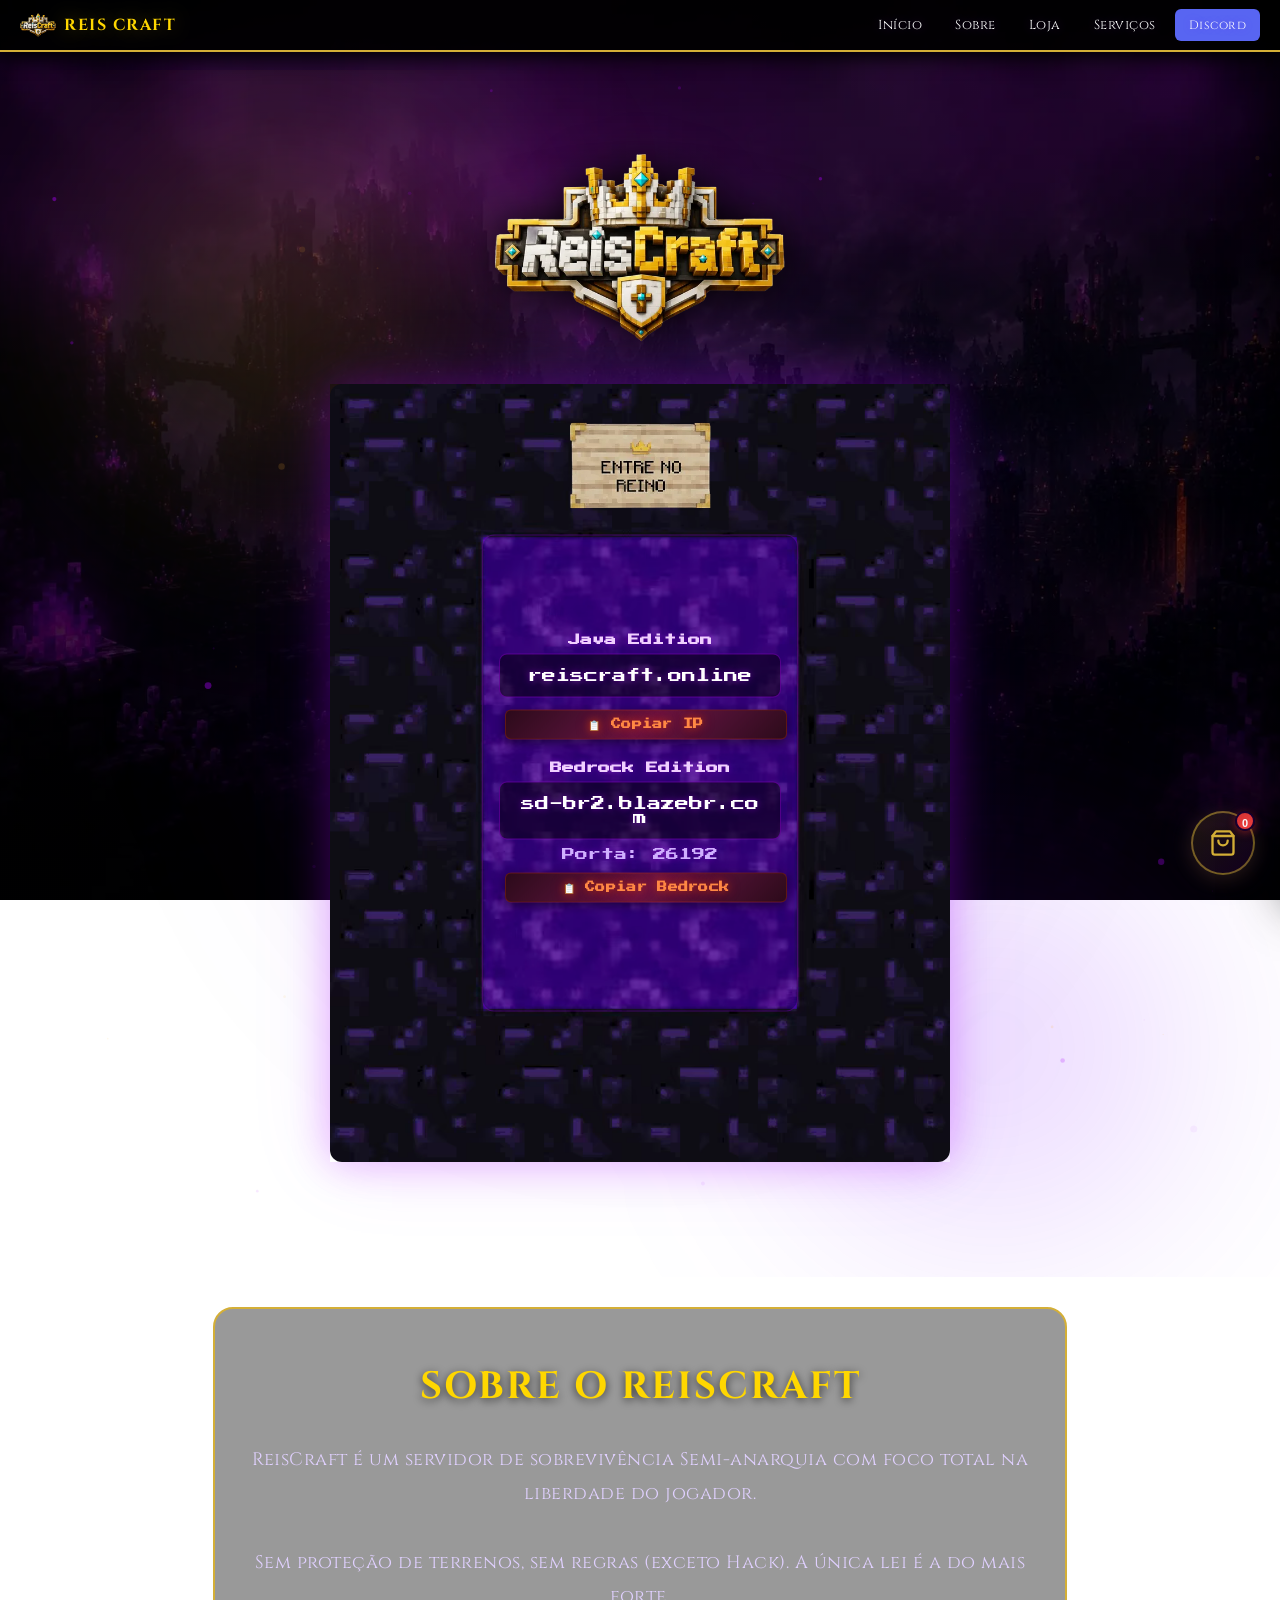
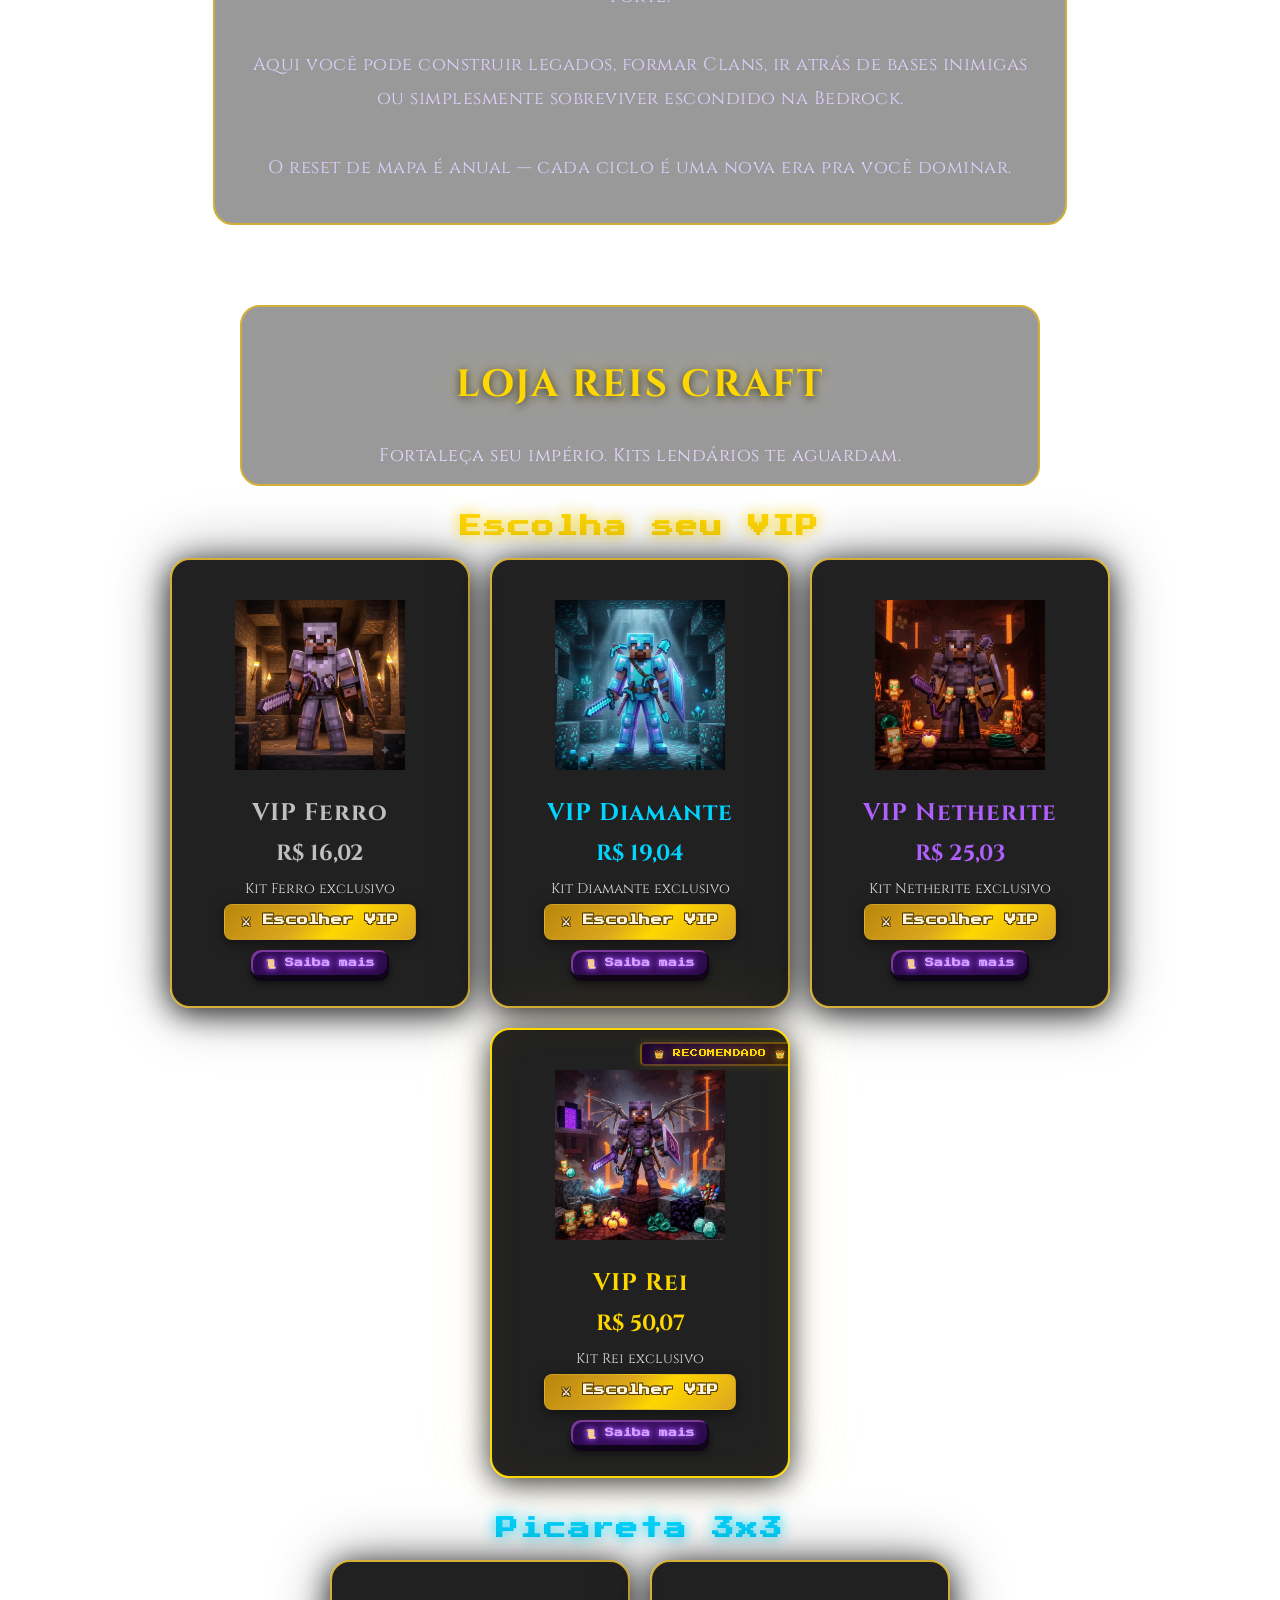
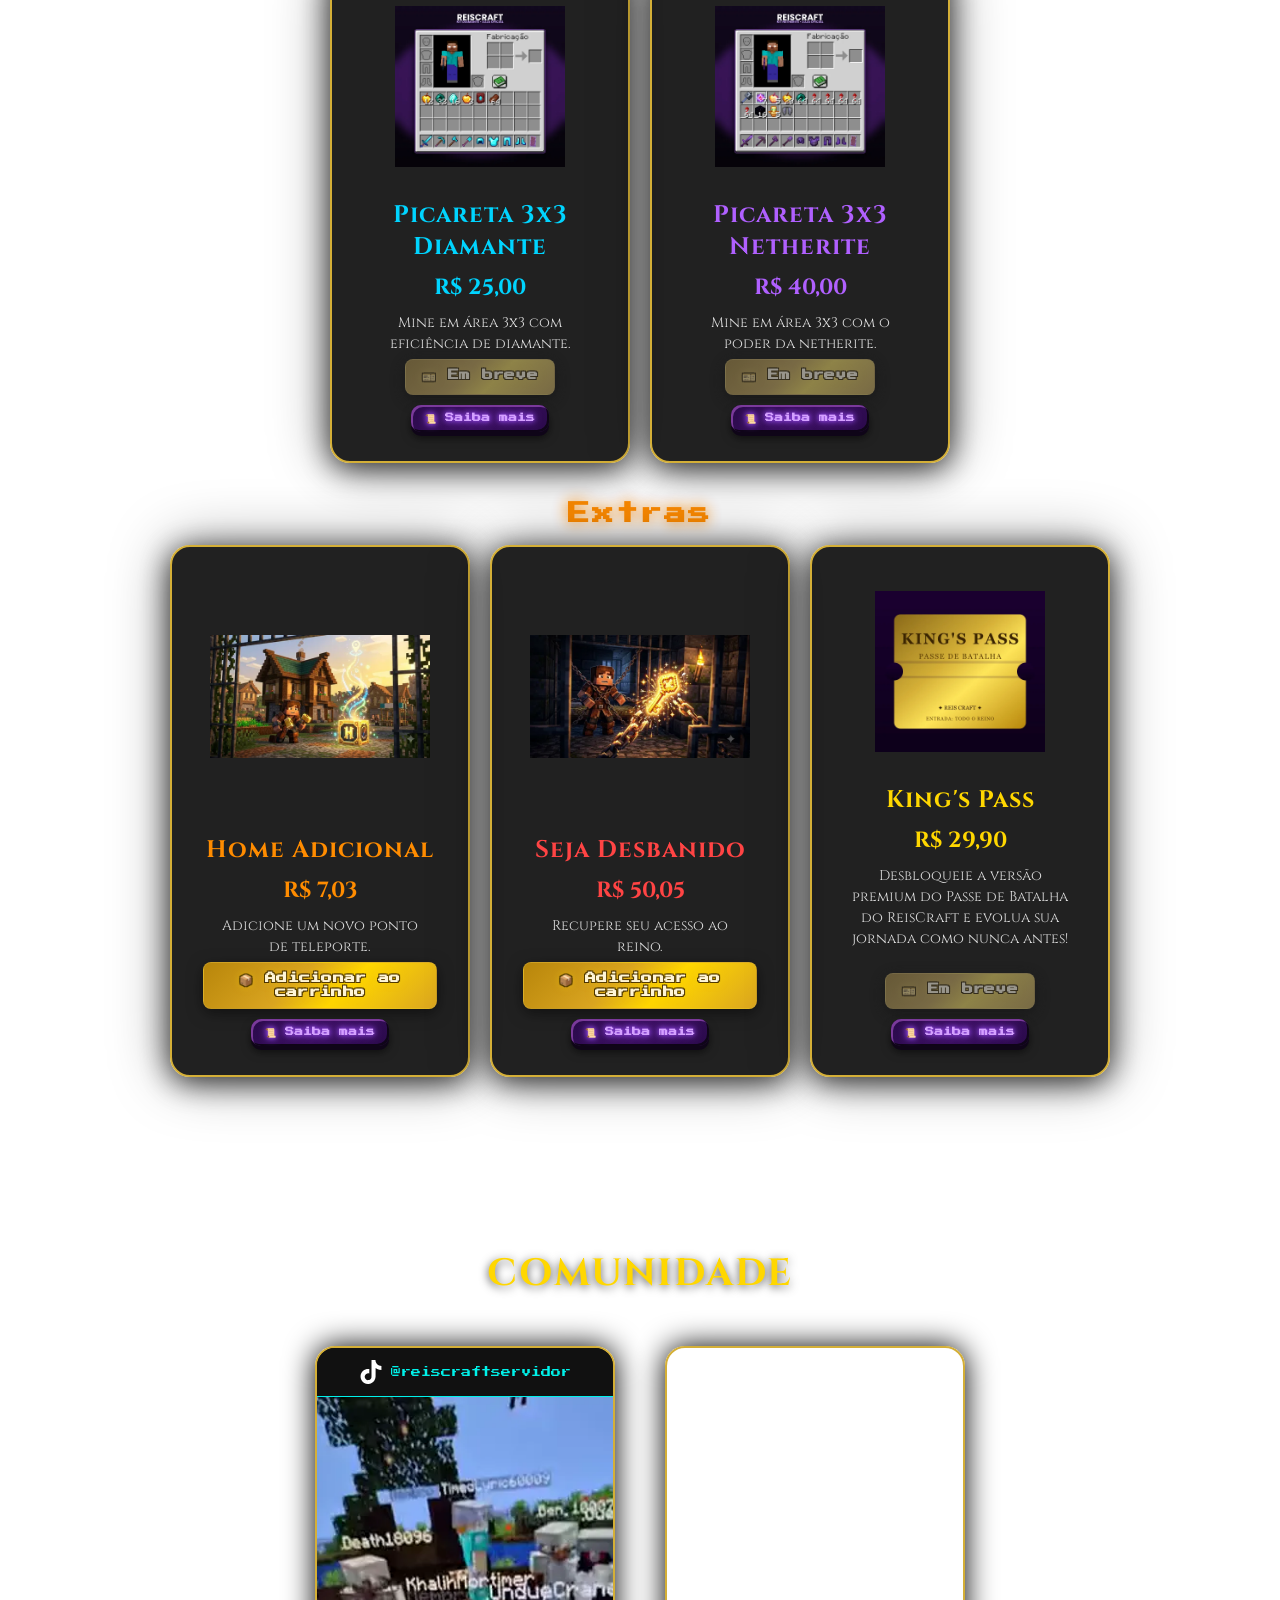
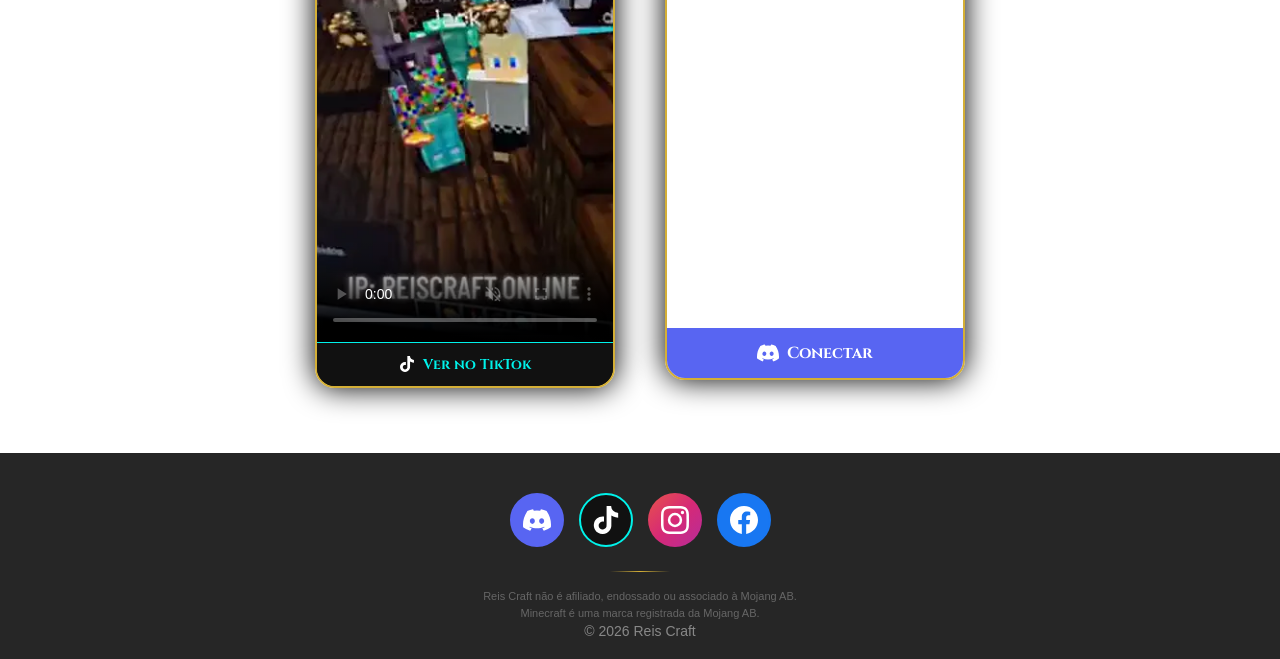
==== commit 349a5701: "feat: novo produto Picareta 3x3 (Diamante R / Netherite R)" ====
--- a/index.html
+++ b/index.html
@@ -145,7 +145,7 @@
     <h3 id="cart-total">Total: $0.00</h3>
     <p class="cart-warning">
       Após a confirmação do pagamento,<br>
-      VIPs serão entregues automaticamente.<br>
+      VIPs e Picaretas serão entregues automaticamente.<br>
       Homes e Desban serão processados pela equipe.
     </p>
   </div>
@@ -215,11 +215,11 @@
   <p class="footer-copy">© 2026 Reis Craft</p>
 </footer>
 
-<script src="js/products.js?v=3"></script>
-<script src="js/cart.js?v=3"></script>
-<script src="js/checkout.js?v=3"></script>
-<script src="js/ui.js?v=3"></script>
-<script src="js/main.js?v=3"></script>
+<script src="js/products.js?v=4"></script>
+<script src="js/cart.js?v=4"></script>
+<script src="js/checkout.js?v=4"></script>
+<script src="js/ui.js?v=4"></script>
+<script src="js/main.js?v=4"></script>
 <script>
 if (window.location.search.includes("canceled=true")) {
   mostrarToast("↩ Pagamento cancelado. Carrinho intacto!");
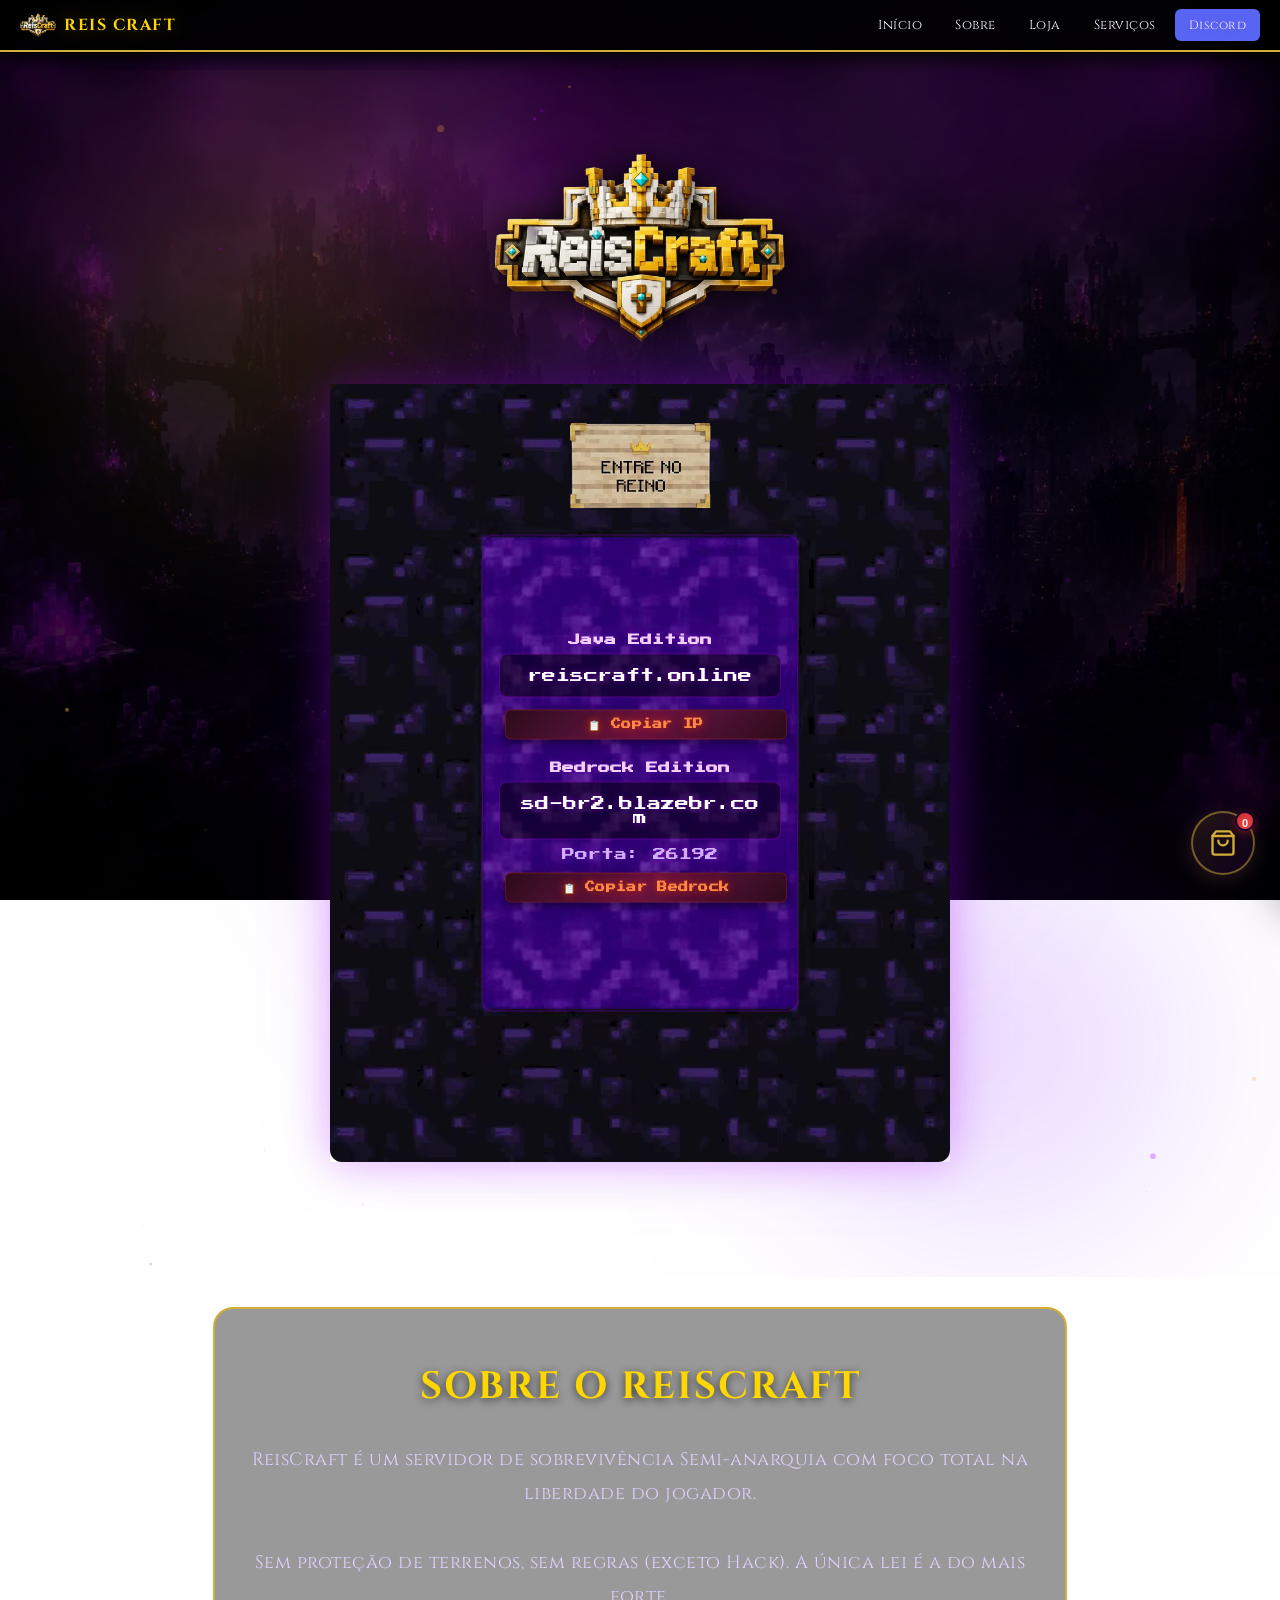
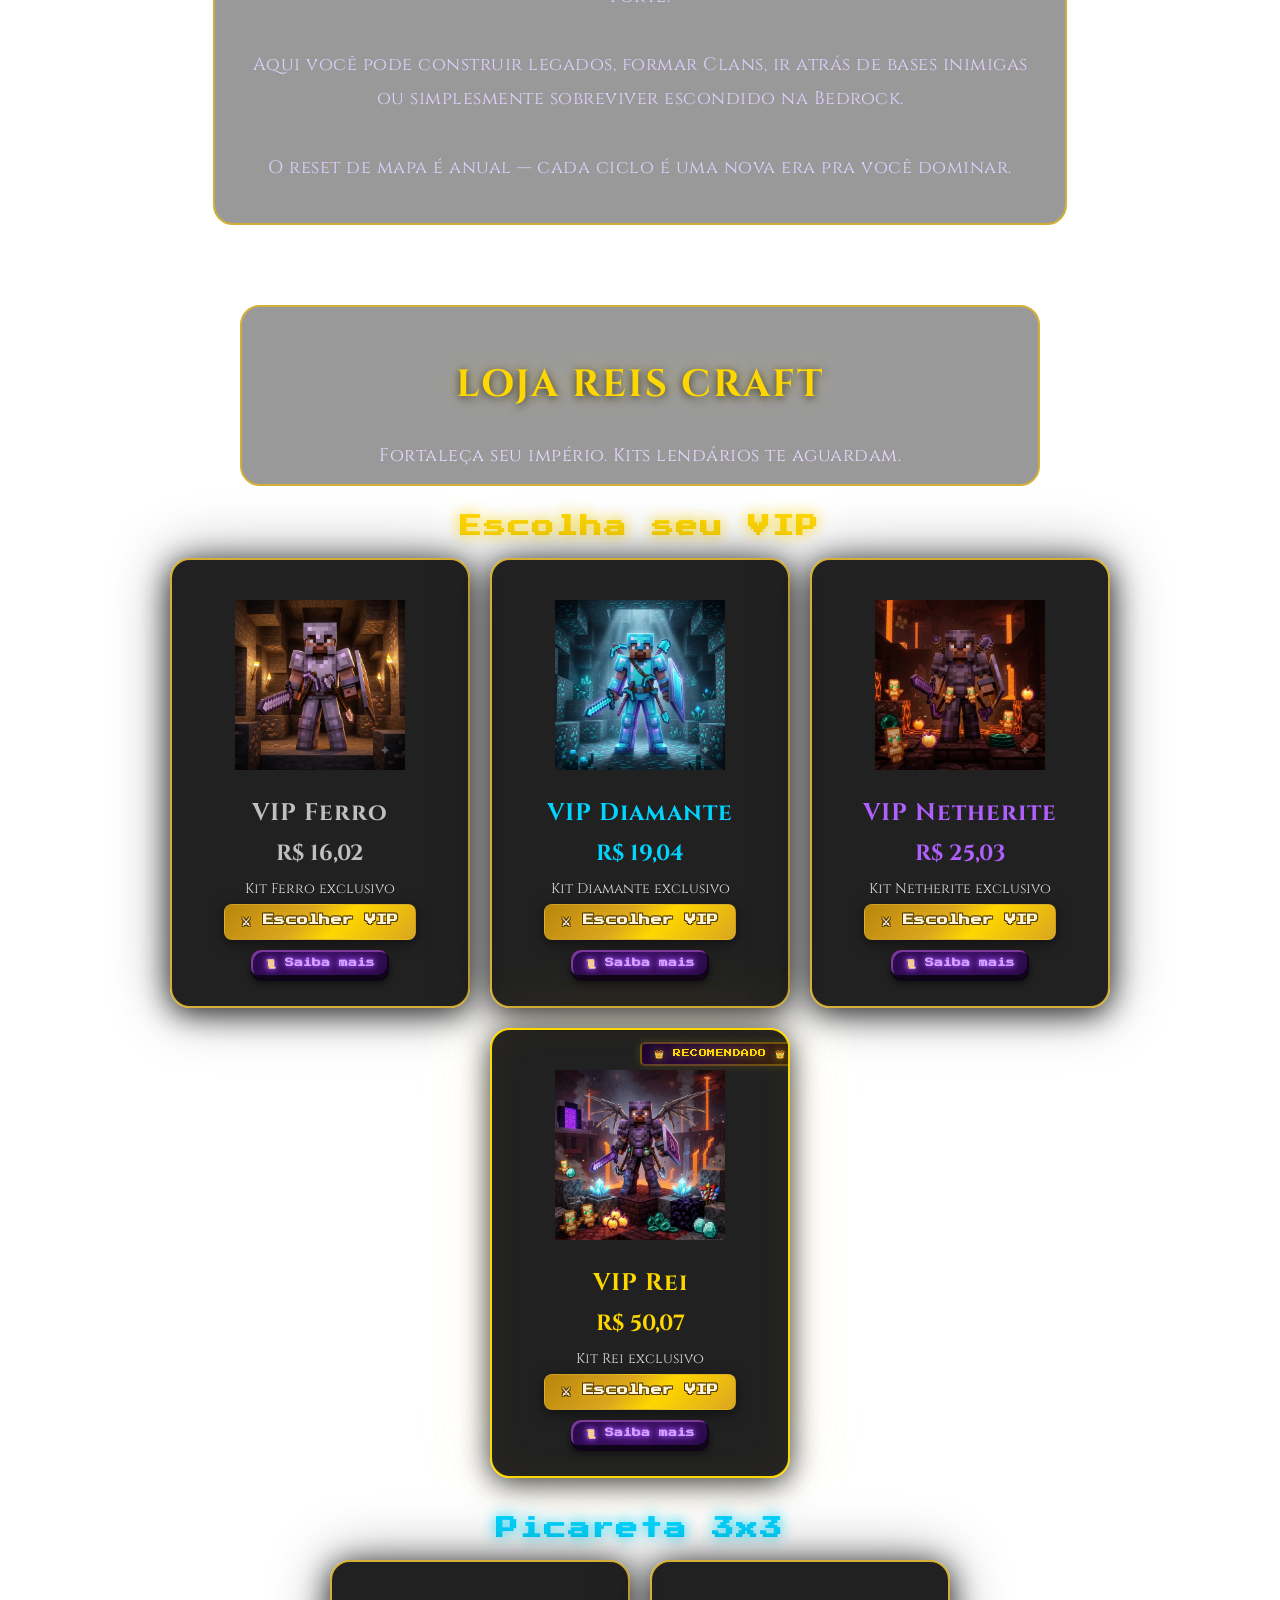
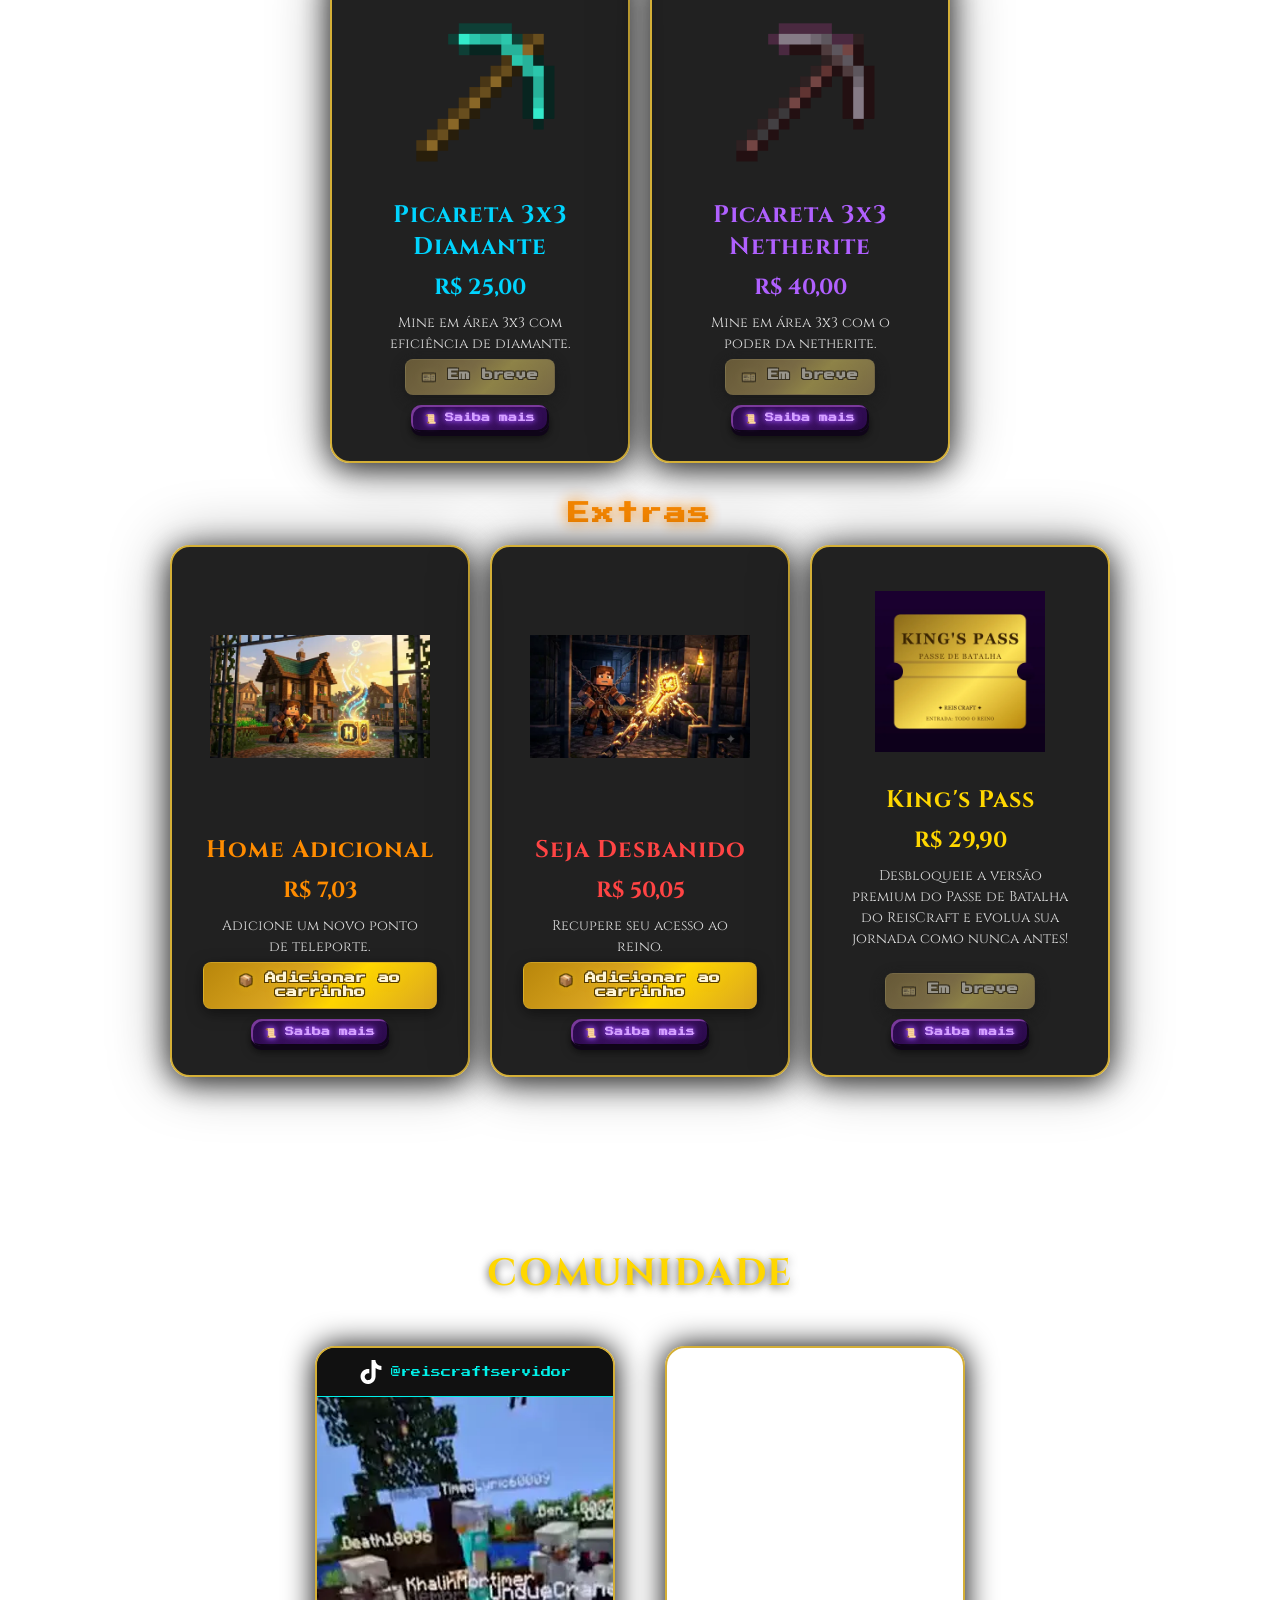
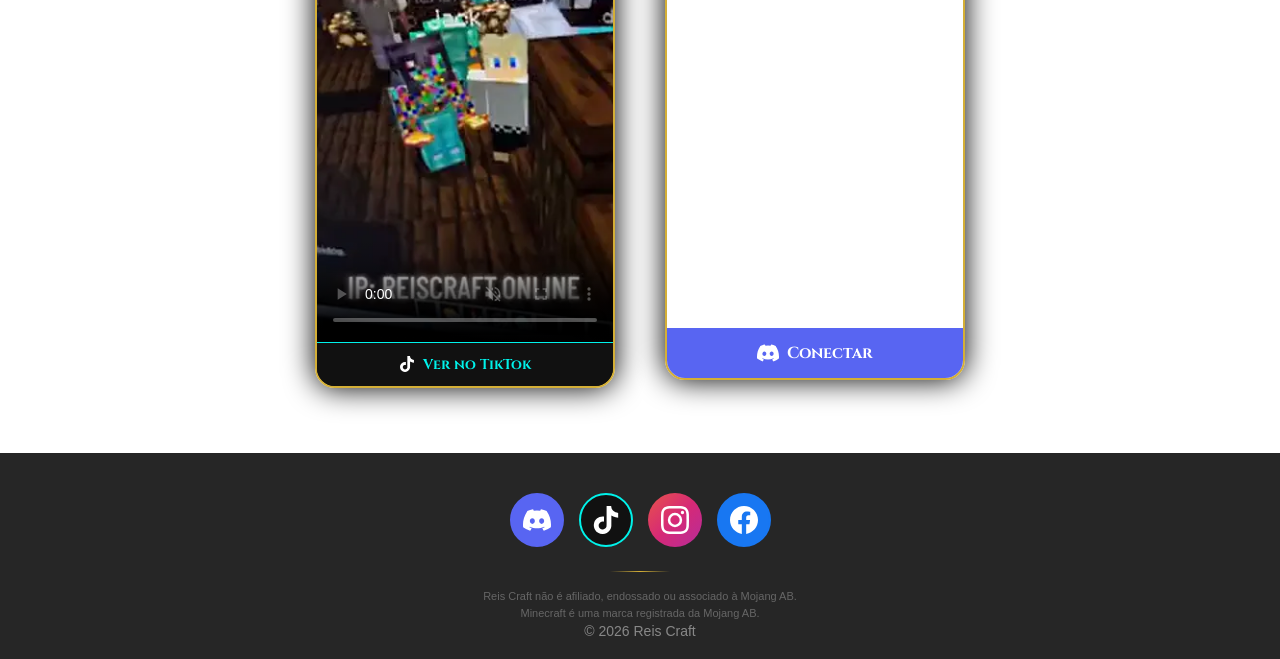
==== commit 74d21891: "feat: imagens oficiais de picareta (diamante e netherite) nos cards" ====
--- a/index.html
+++ b/index.html
@@ -215,11 +215,11 @@
   <p class="footer-copy">© 2026 Reis Craft</p>
 </footer>
 
-<script src="js/products.js?v=4"></script>
-<script src="js/cart.js?v=4"></script>
-<script src="js/checkout.js?v=4"></script>
-<script src="js/ui.js?v=4"></script>
-<script src="js/main.js?v=4"></script>
+<script src="js/products.js?v=5"></script>
+<script src="js/cart.js?v=5"></script>
+<script src="js/checkout.js?v=5"></script>
+<script src="js/ui.js?v=5"></script>
+<script src="js/main.js?v=5"></script>
 <script>
 if (window.location.search.includes("canceled=true")) {
   mostrarToast("↩ Pagamento cancelado. Carrinho intacto!");
